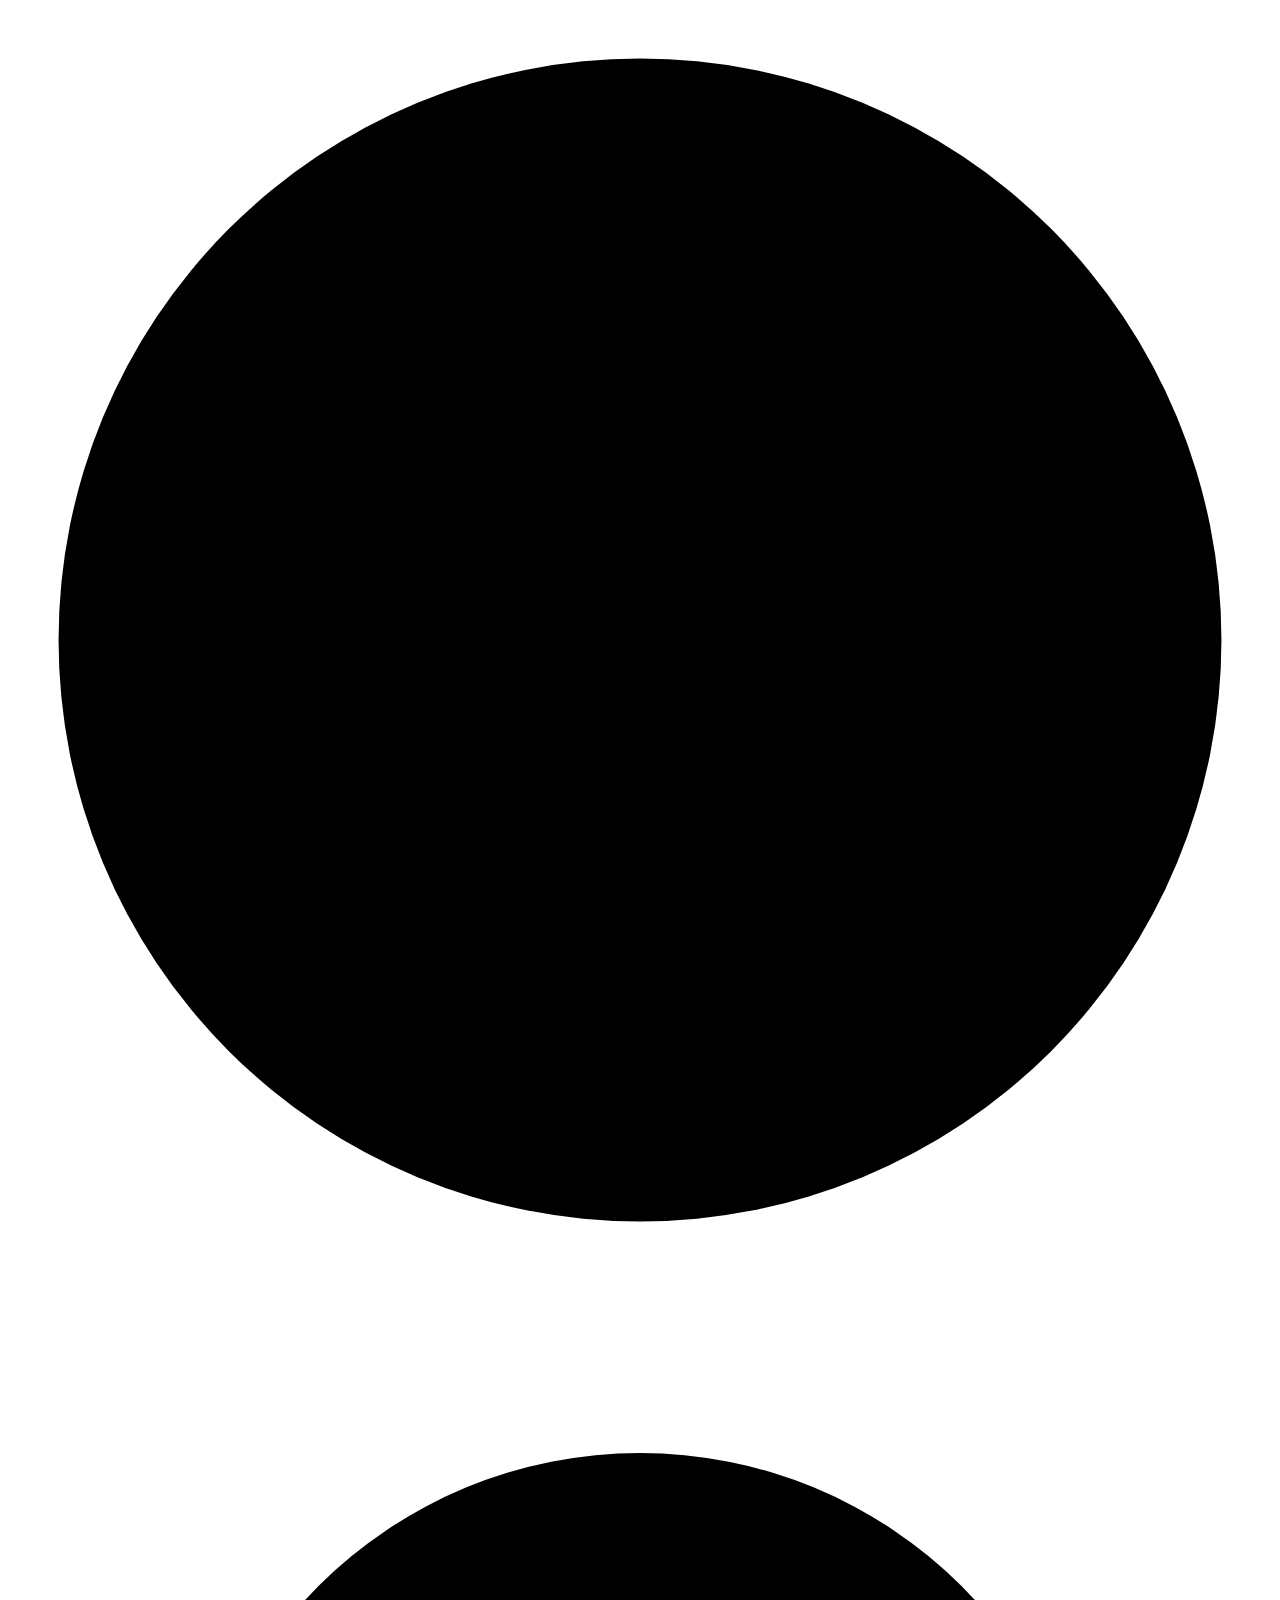
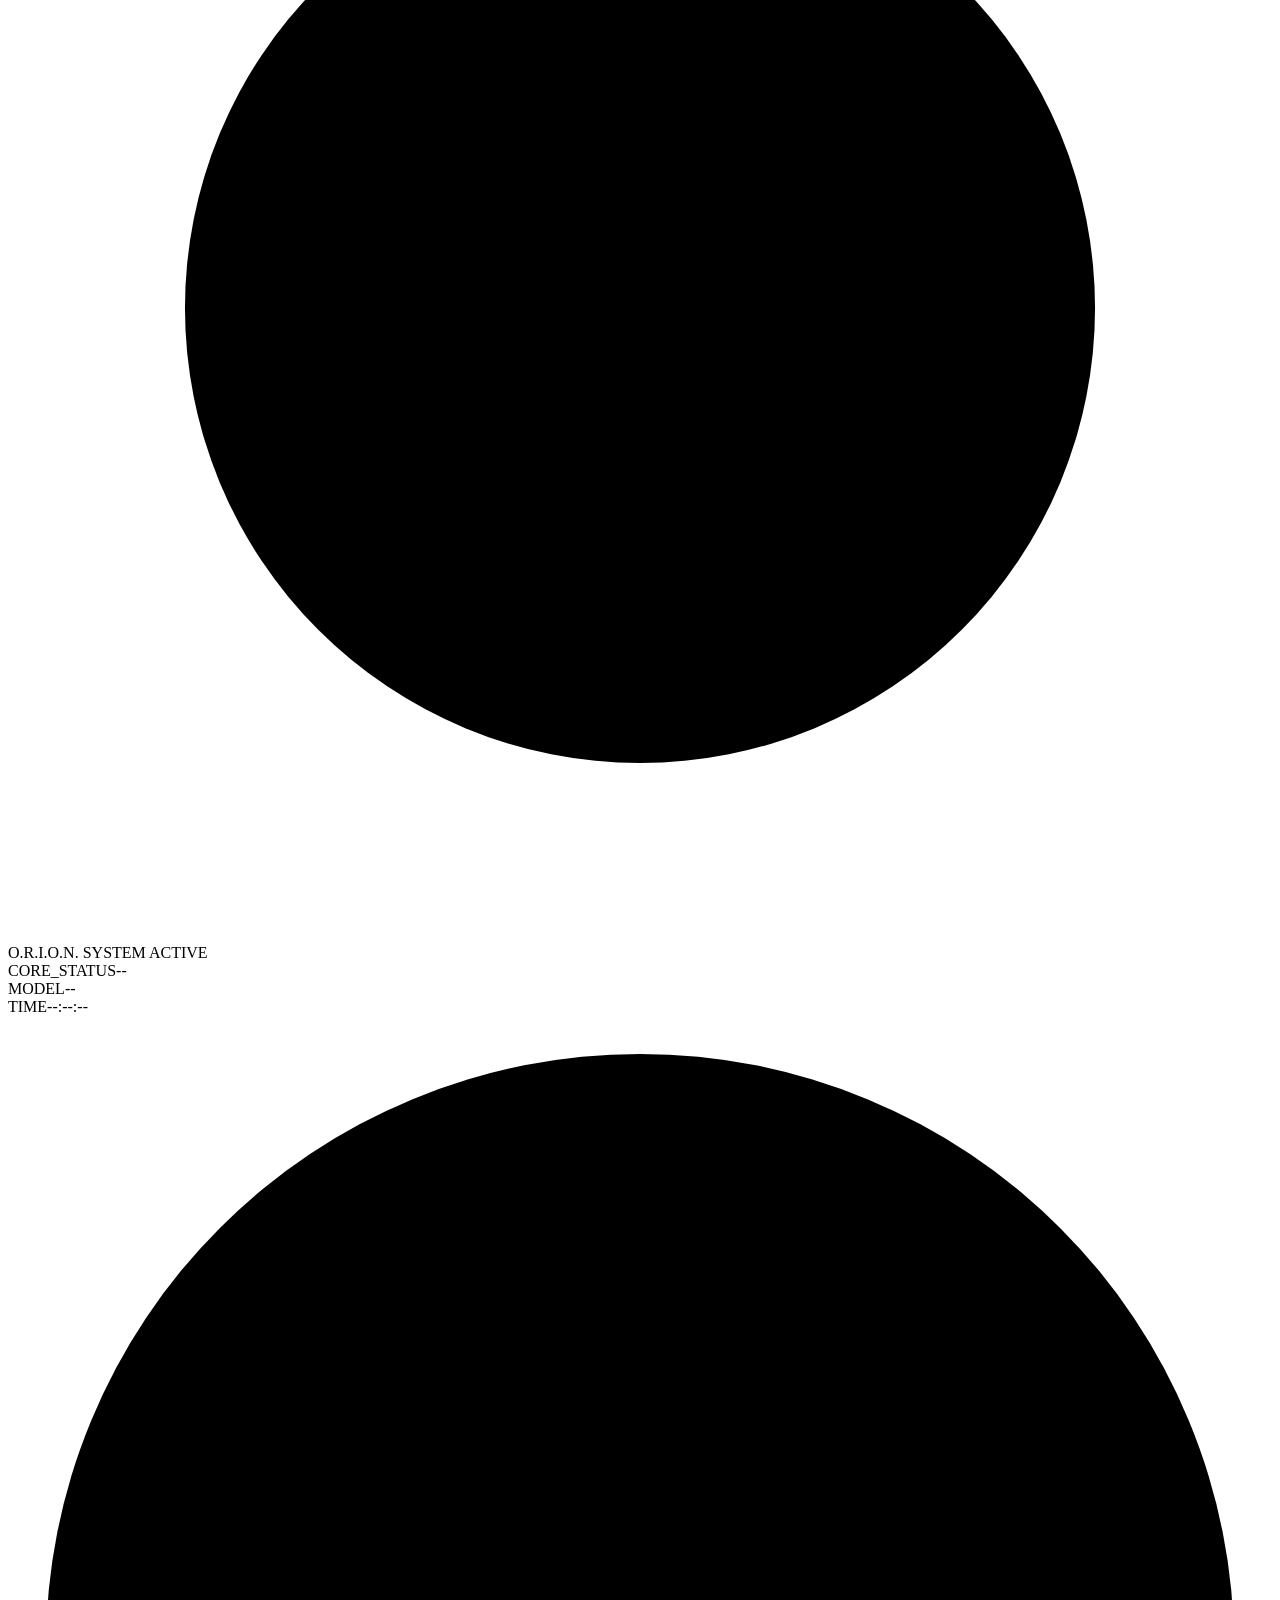
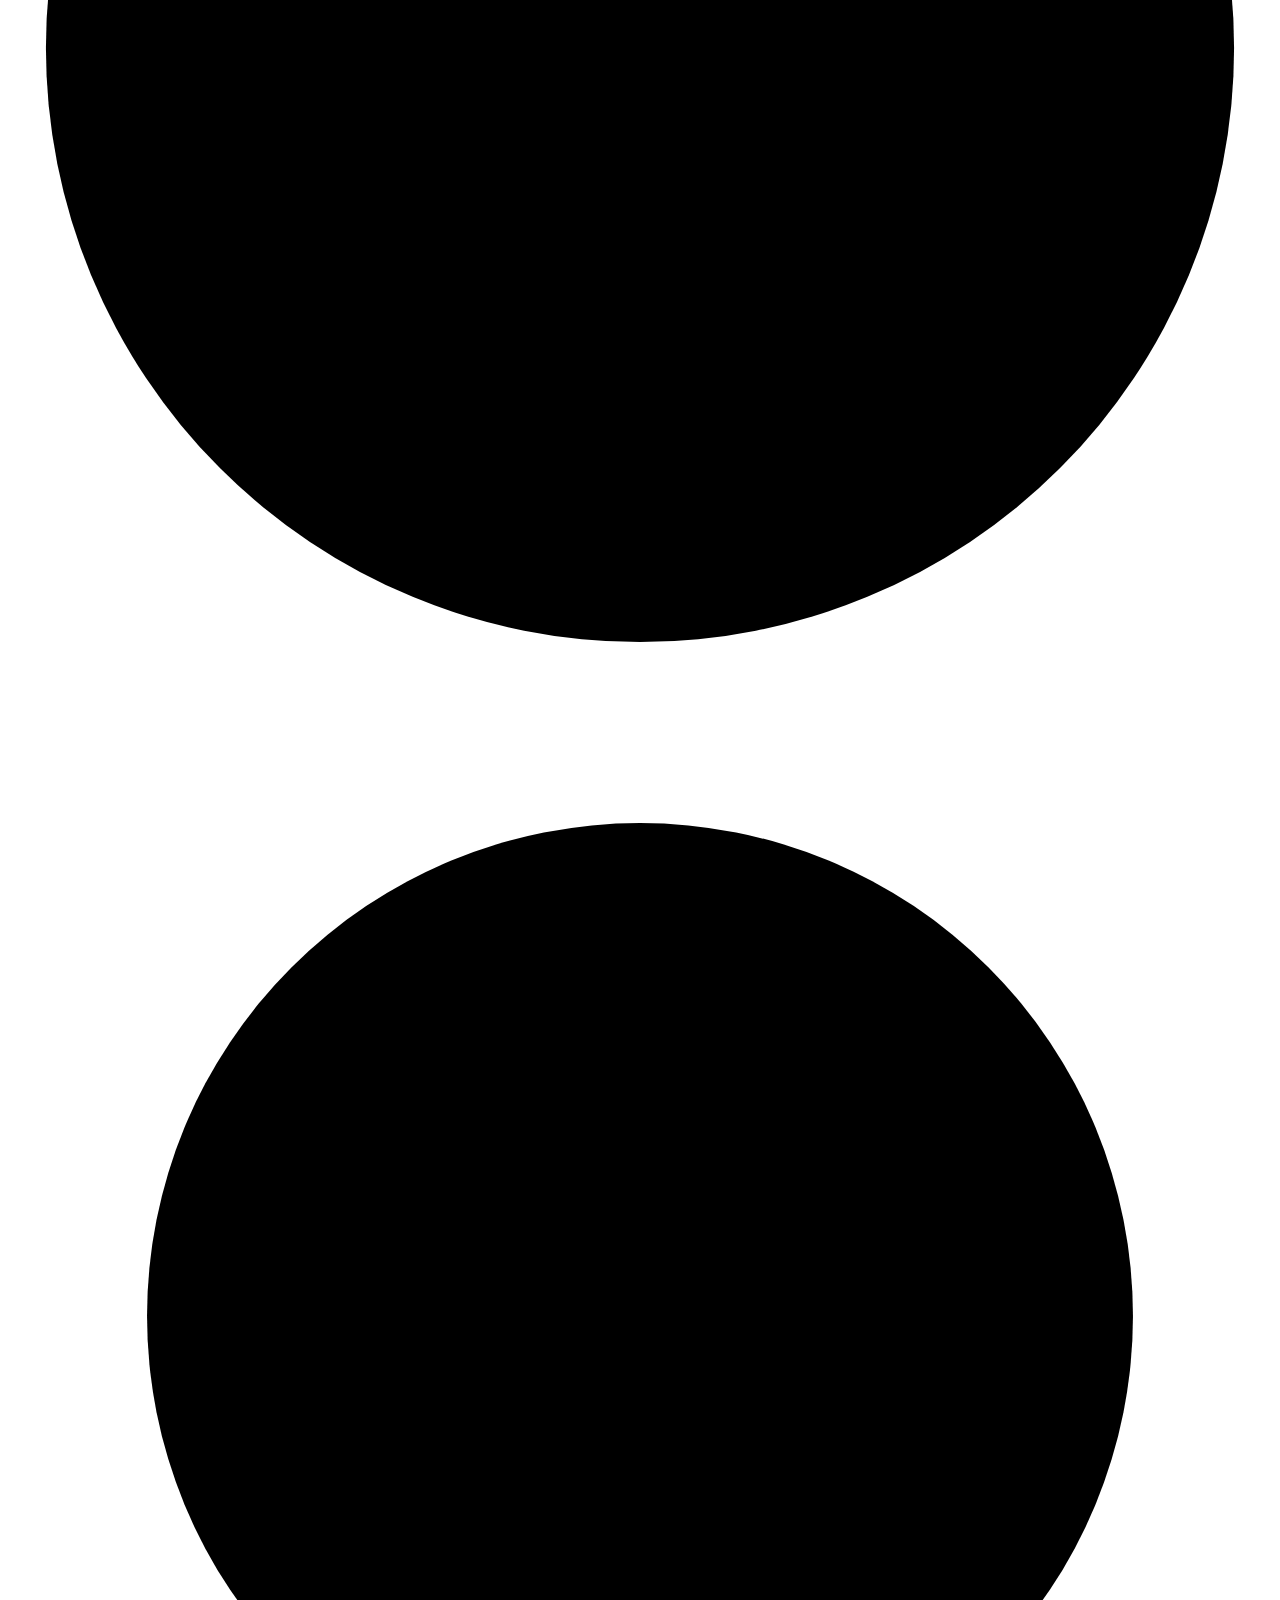
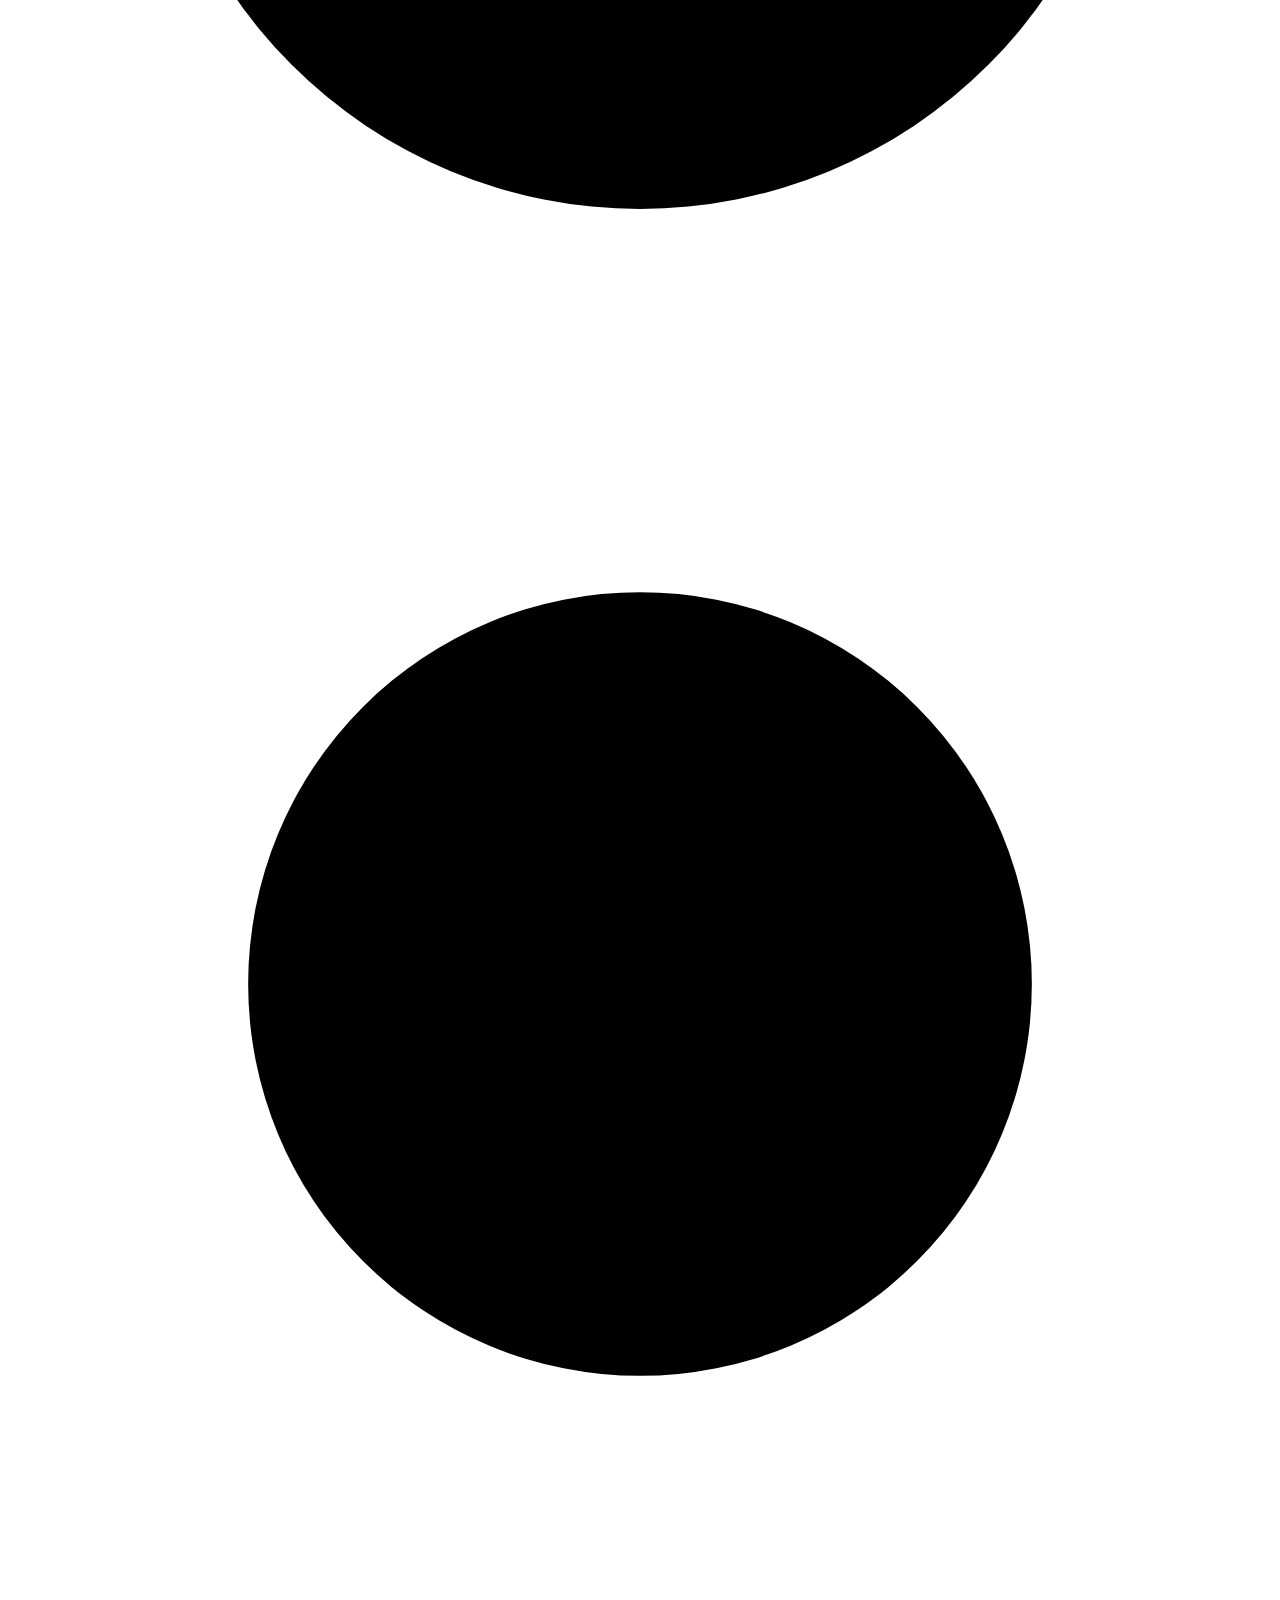
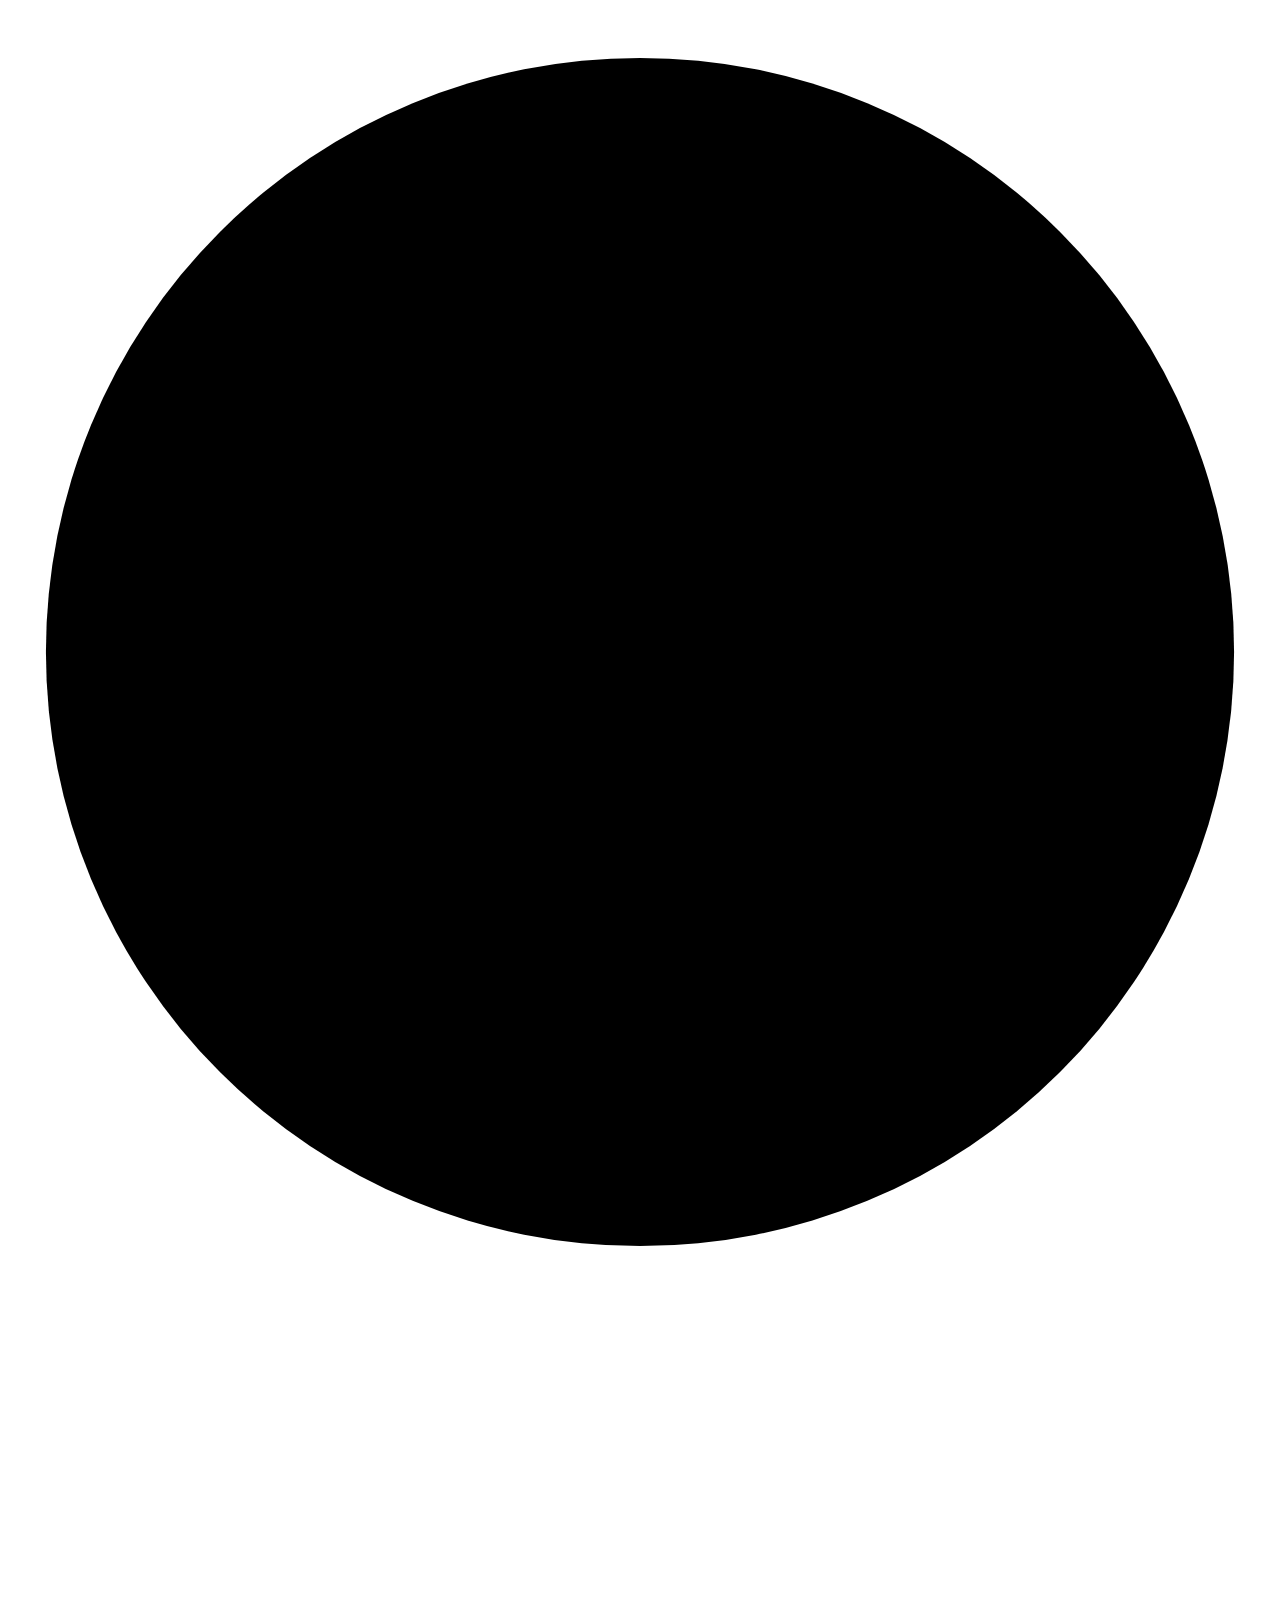
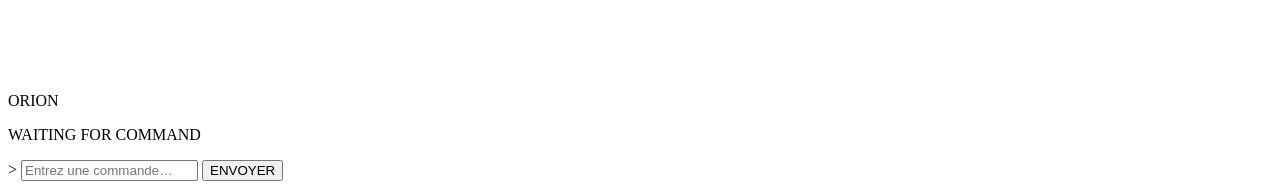
==== orion/interfaces/web/static/index.html @ 71cdb37e "Add a HUD-styled local web interface A new fifth interface (interfaces/web/) alongside the CLI, Tele" ====
<!doctype html>
<html lang="fr">
<head>
<meta charset="utf-8" />
<meta name="viewport" content="width=device-width, initial-scale=1" />
<title>O.R.I.O.N.</title>
<link rel="icon" href="data:image/svg+xml,%3Csvg xmlns='http://www.w3.org/2000/svg' viewBox='0 0 32 32'%3E%3Ccircle cx='16' cy='16' r='13' fill='none' stroke='%234be3ff' stroke-width='2.5' stroke-dasharray='4 3'/%3E%3Ccircle cx='16' cy='16' r='4' fill='%234be3ff'/%3E%3C/svg%3E" />
<link rel="stylesheet" href="/style.css" />
</head>
<body>
<div class="scanlines" aria-hidden="true"></div>
<div class="vignette" aria-hidden="true"></div>

<header class="hud-header">
  <div class="brand">
    <div class="core-mini" id="core-mini">
      <svg viewBox="0 0 100 100" class="ring ring--a"><circle cx="50" cy="50" r="46" /></svg>
      <svg viewBox="0 0 100 100" class="ring ring--b"><circle cx="50" cy="50" r="36" /></svg>
      <div class="core-dot"></div>
    </div>
    <div class="brand-text">
      <span class="brand-name" id="brand-name">O.R.I.O.N.</span>
      <span class="brand-sub" id="status-line">SYSTEM ACTIVE</span>
    </div>
  </div>
  <div class="readouts">
    <div class="readout"><span class="readout-label">CORE_STATUS</span><span class="readout-value" id="readout-core">--</span></div>
    <div class="readout"><span class="readout-label">MODEL</span><span class="readout-value" id="readout-model">--</span></div>
    <div class="readout"><span class="readout-label">TIME</span><span class="readout-value" id="readout-clock">--:--:--</span></div>
  </div>
</header>

<main class="stage">
  <section class="hero" id="hero">
    <div class="core-hero" id="core-hero">
      <svg viewBox="0 0 400 400" class="hero-ring hero-ring--1"><circle cx="200" cy="200" r="188" /></svg>
      <svg viewBox="0 0 400 400" class="hero-ring hero-ring--2"><circle cx="200" cy="200" r="156" /></svg>
      <svg viewBox="0 0 400 400" class="hero-ring hero-ring--3"><circle cx="200" cy="200" r="124" /></svg>
      <svg viewBox="0 0 400 400" class="hero-ticks"><circle cx="200" cy="200" r="188" /></svg>
      <canvas id="particles" width="400" height="400"></canvas>
      <div class="hero-glow"></div>
      <div class="hero-wordmark">ORION</div>
    </div>
    <p class="hero-hint" id="hero-hint">WAITING FOR COMMAND</p>
  </section>

  <section class="chat" id="chat" hidden>
    <div class="chat-log" id="chat-log"></div>
  </section>
</main>

<div class="notifications" id="notifications" aria-live="polite"></div>

<footer class="hud-input">
  <span class="prompt-caret">&gt;</span>
  <input id="input" type="text" autocomplete="off" placeholder="Entrez une commande…" />
  <button id="send" type="button">ENVOYER</button>
</footer>

<script src="/app.js"></script>
</body>
</html>
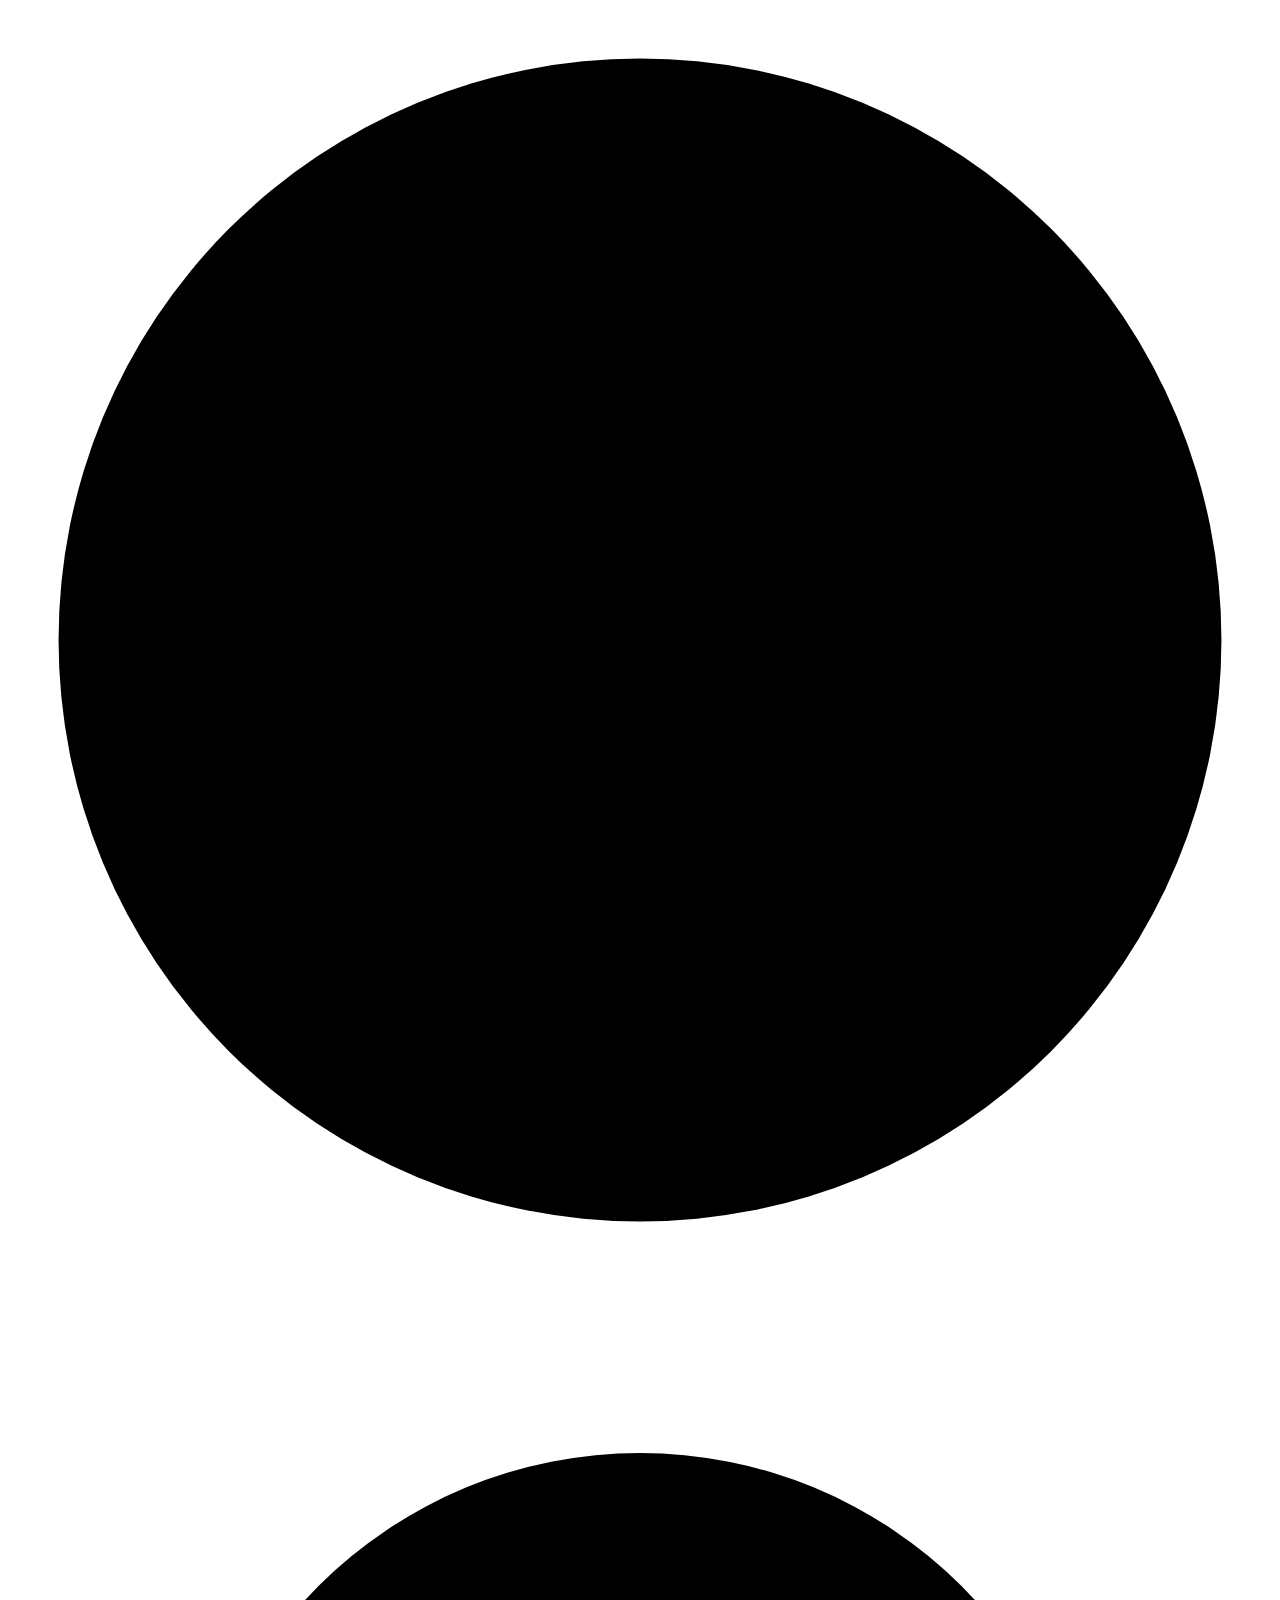
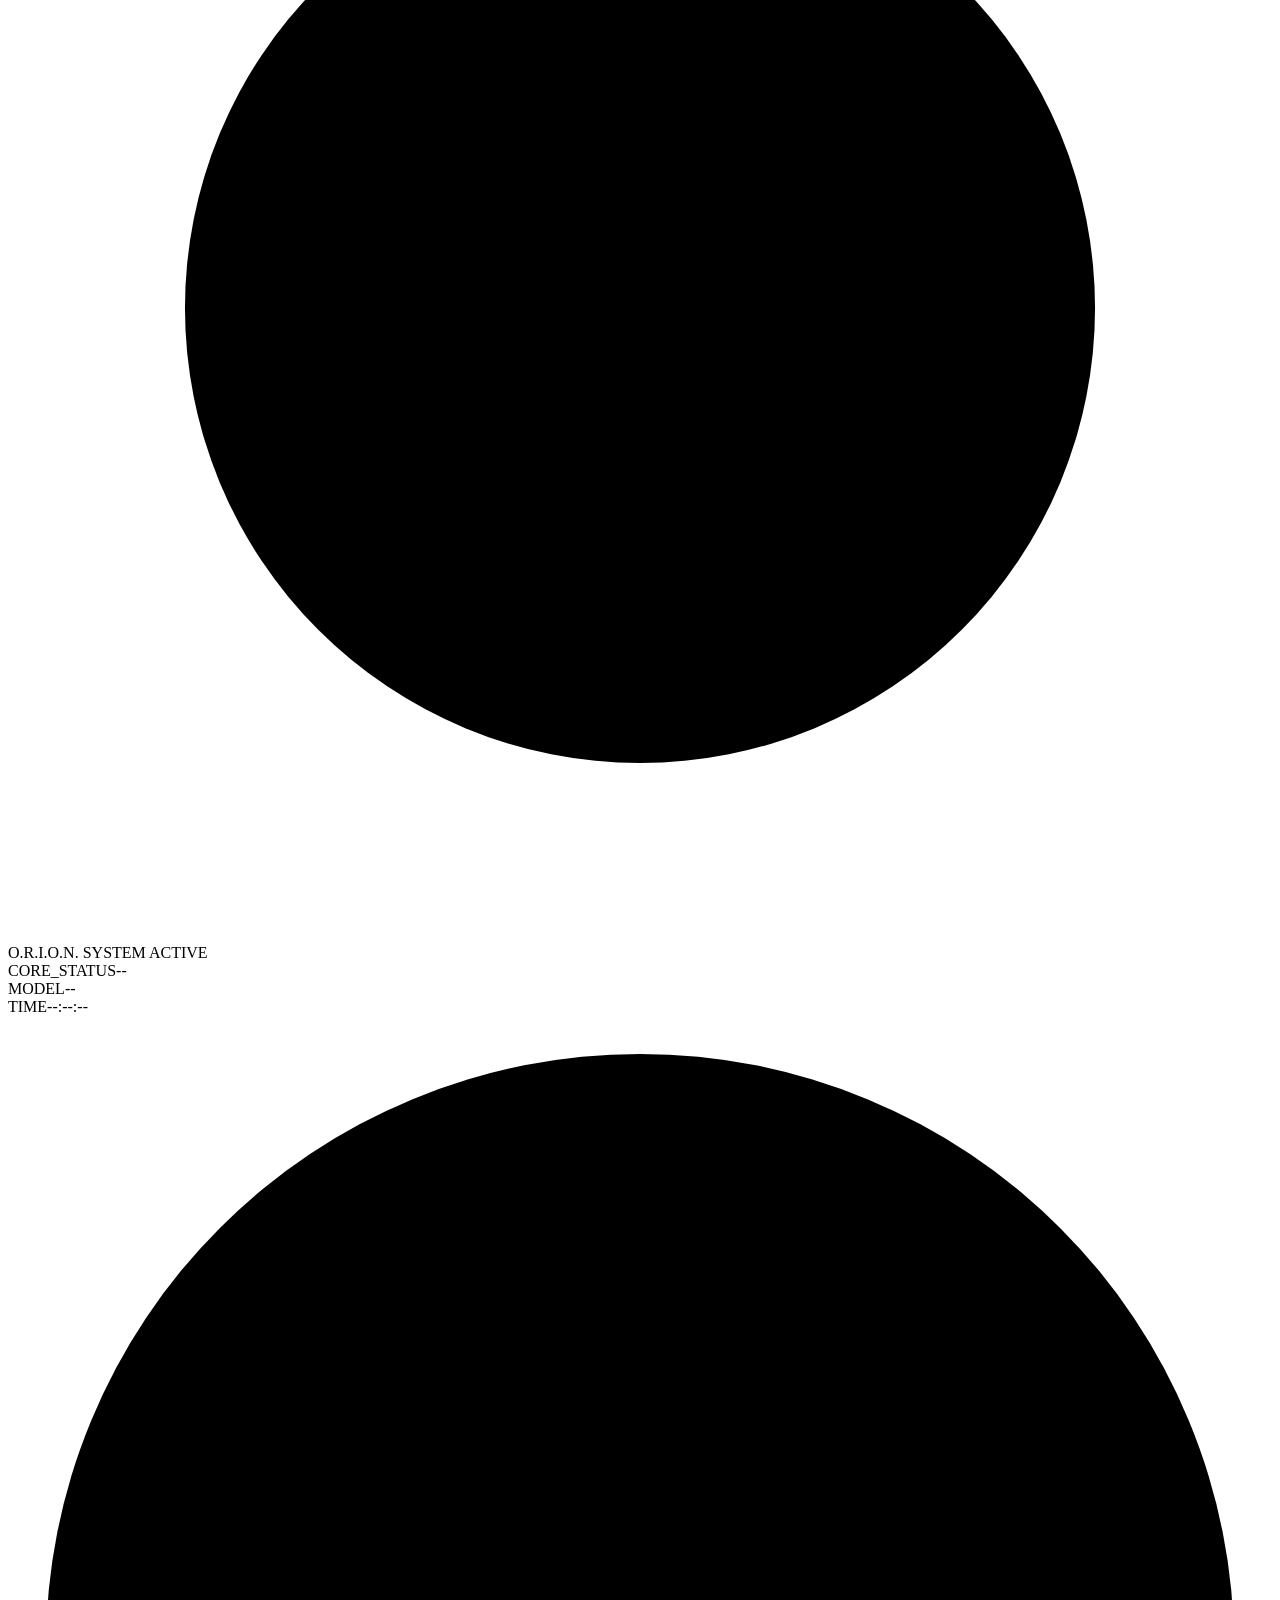
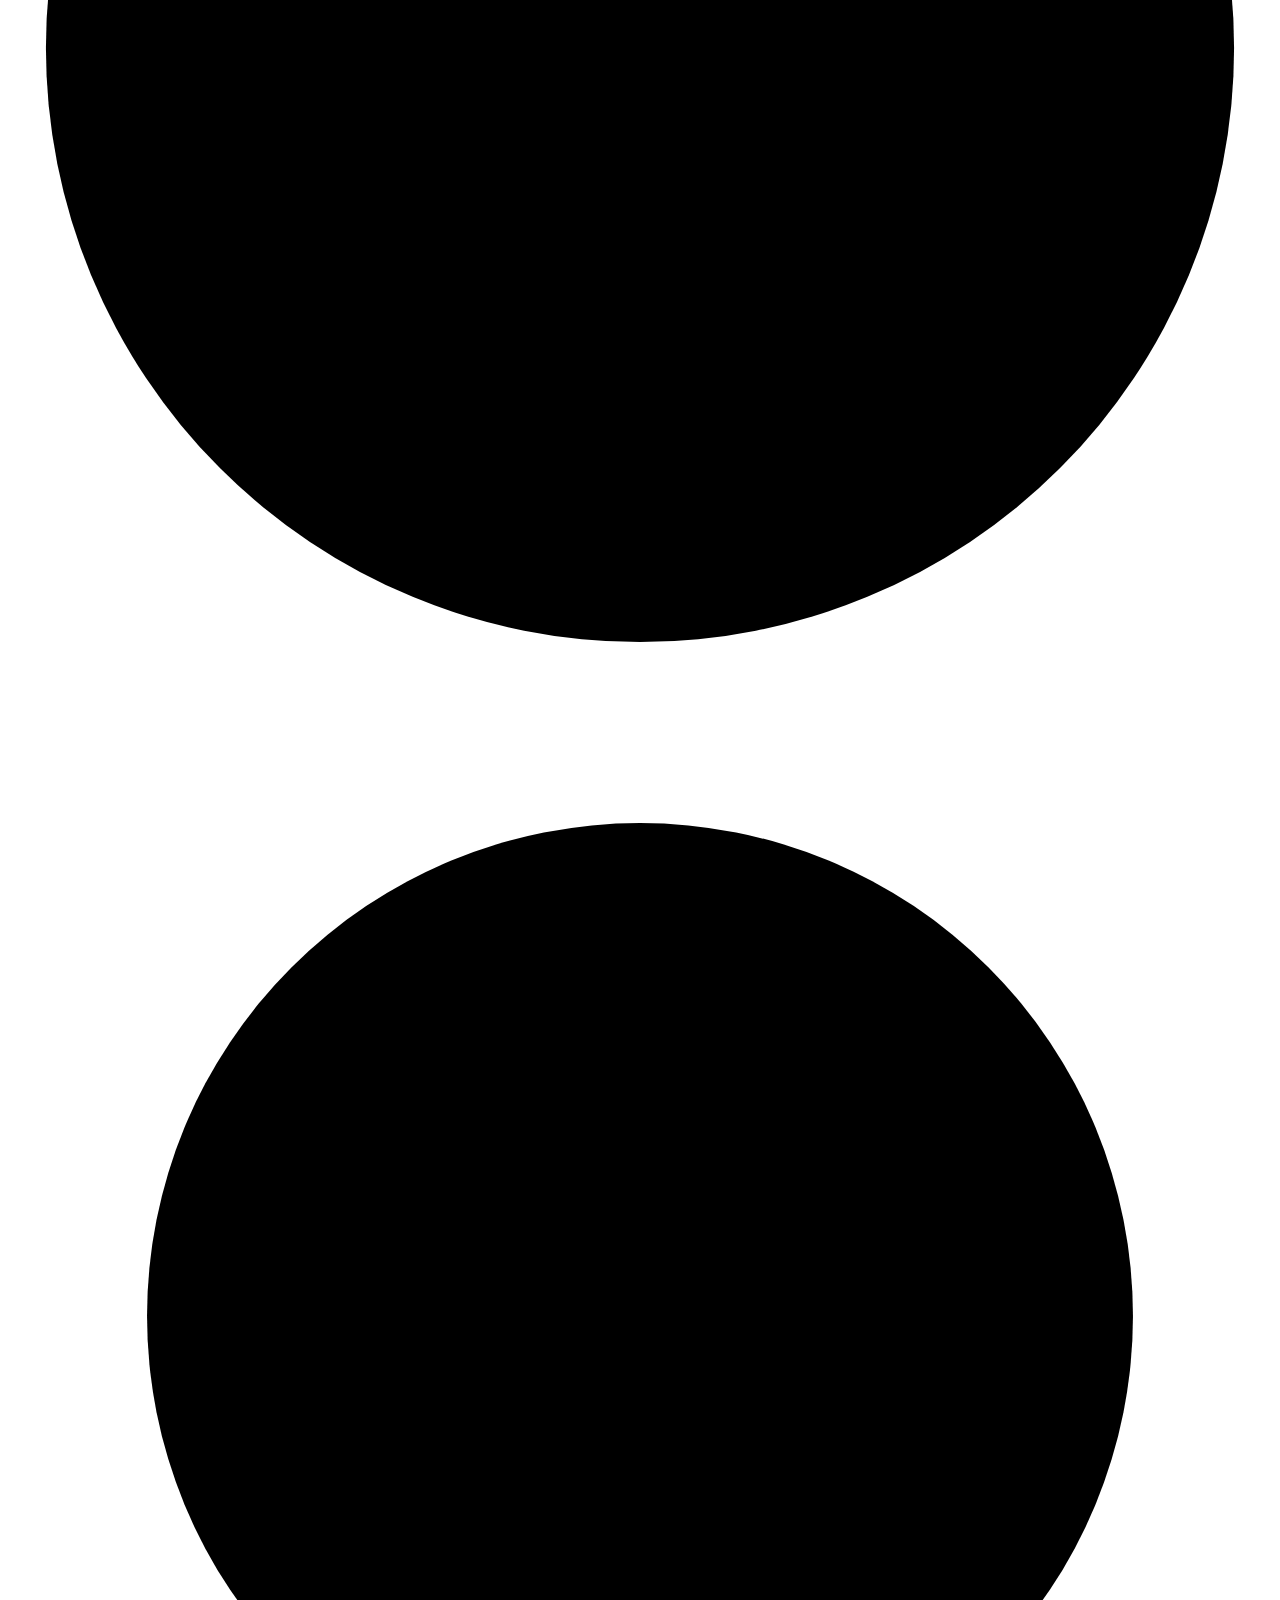
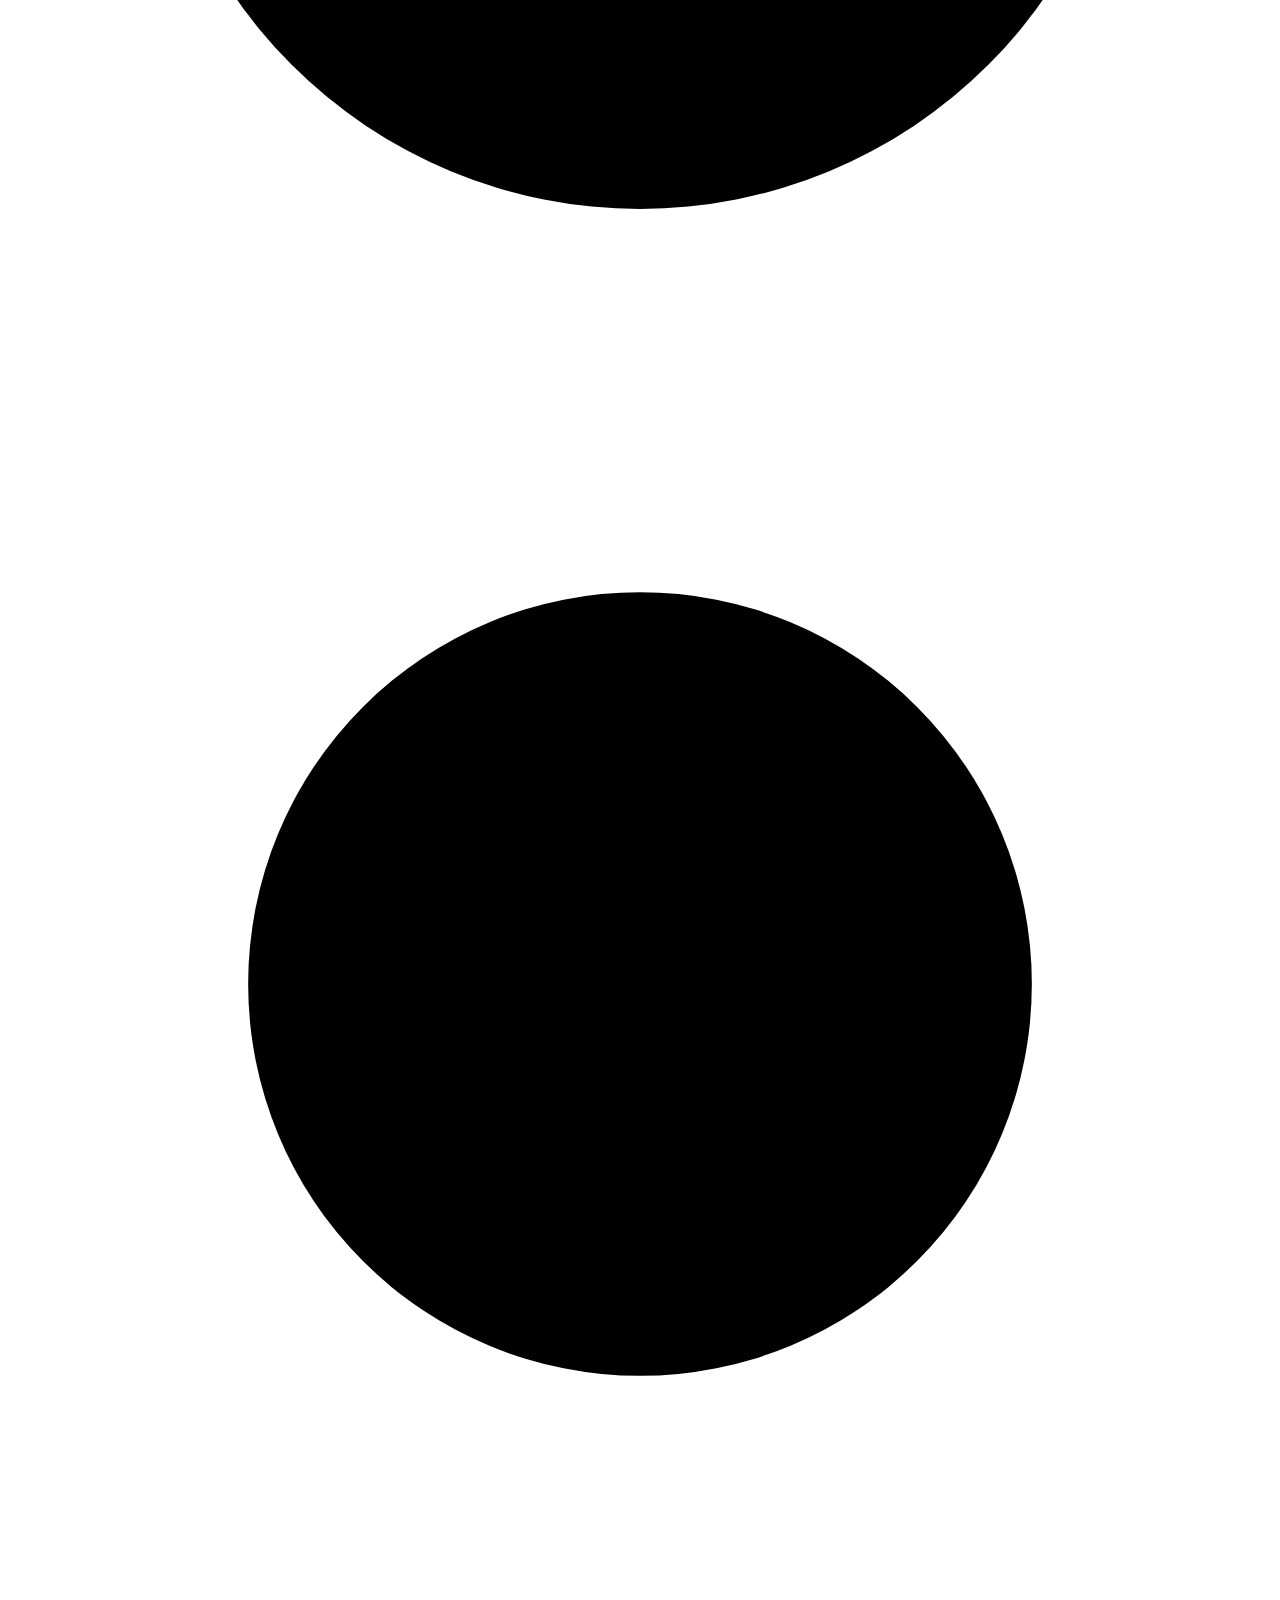
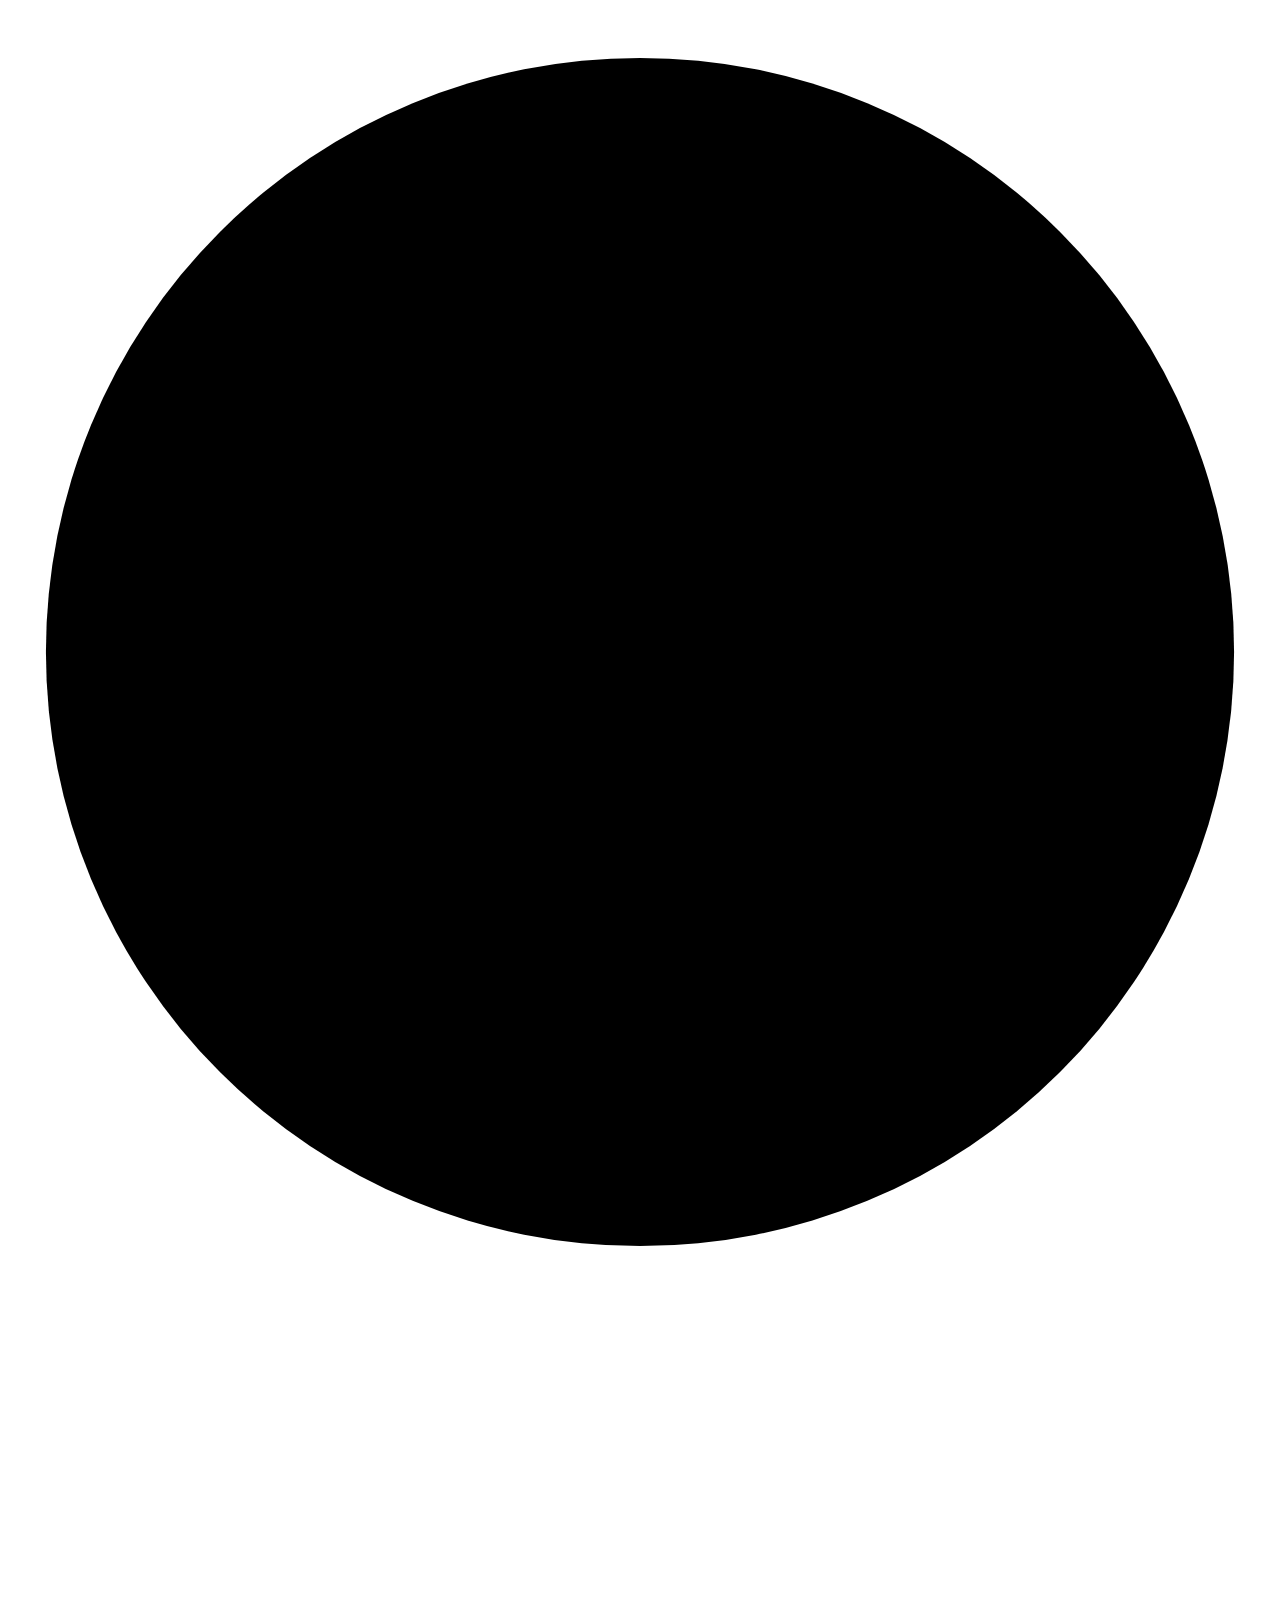
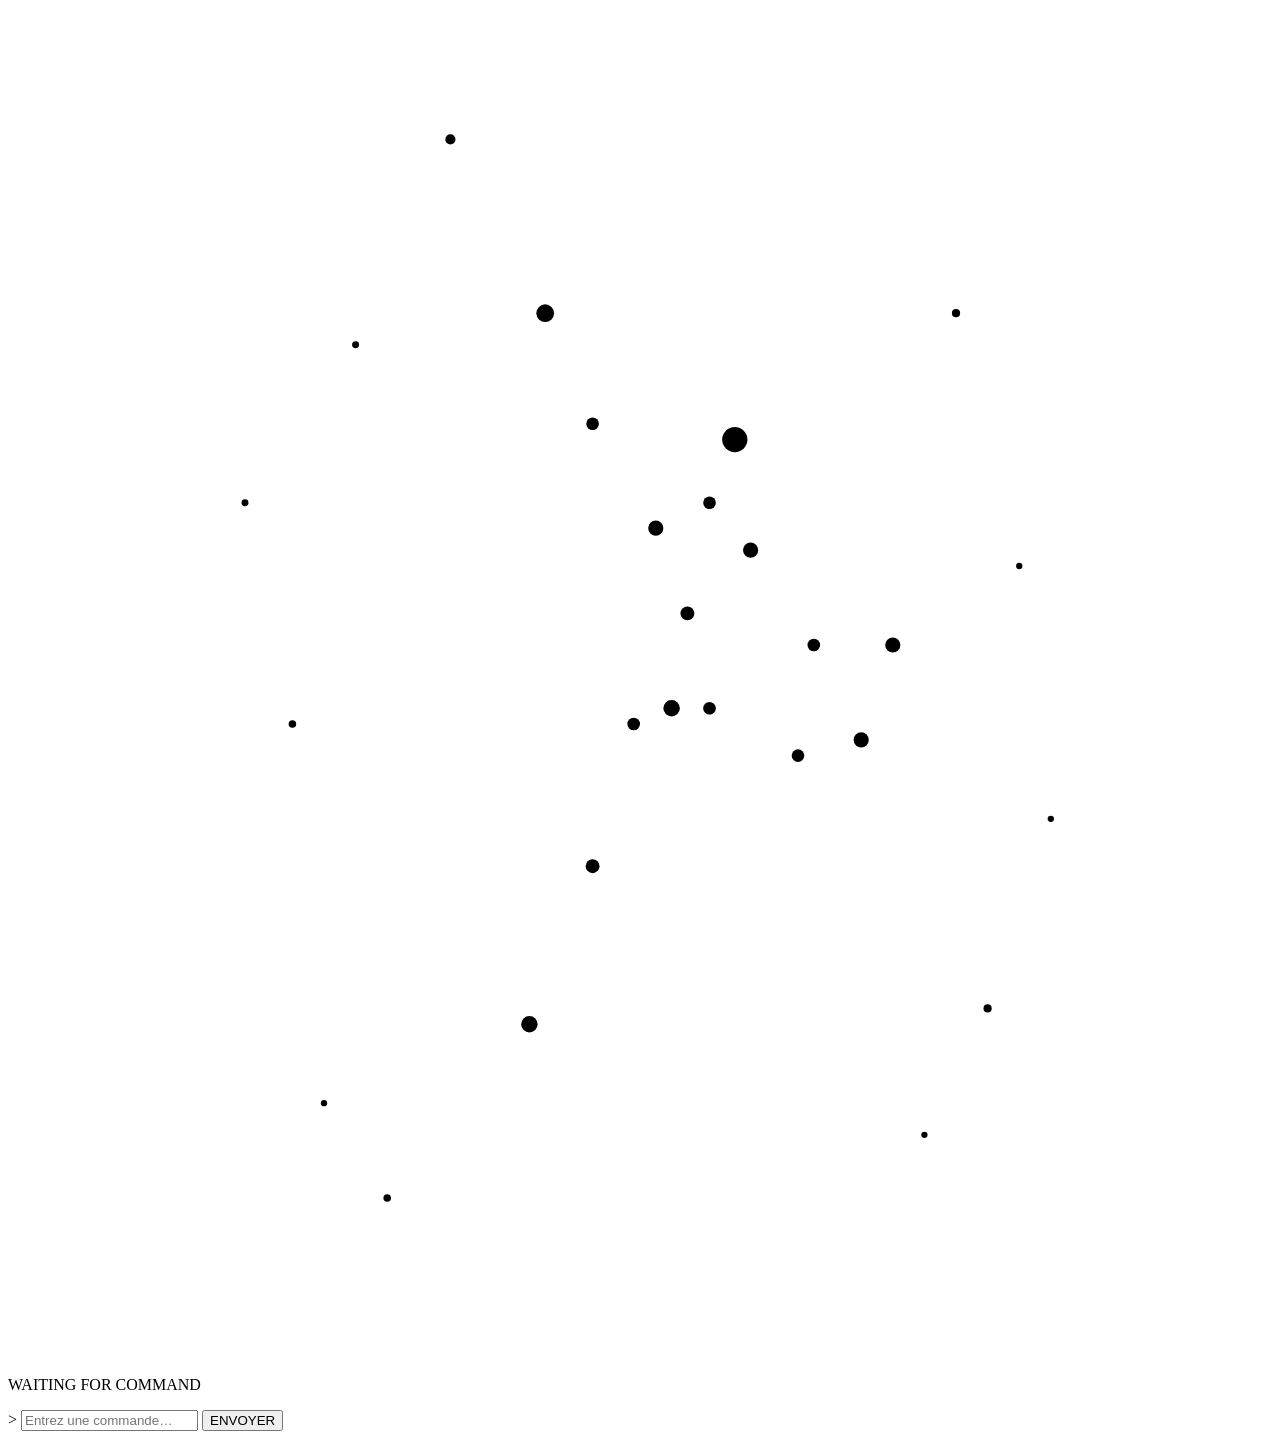
==== commit 93885887: "Redesign the web UI around a constellation figure, not a wordmark Per a second visual reference the " ====
--- a/orion/interfaces/web/static/index.html
+++ b/orion/interfaces/web/static/index.html
@@ -33,13 +33,73 @@
 <main class="stage">
   <section class="hero" id="hero">
     <div class="core-hero" id="core-hero">
+      <div class="nebula">
+        <span class="nebula-blob nebula-blob--teal"></span>
+        <span class="nebula-blob nebula-blob--violet"></span>
+        <span class="nebula-blob nebula-blob--blue"></span>
+      </div>
       <svg viewBox="0 0 400 400" class="hero-ring hero-ring--1"><circle cx="200" cy="200" r="188" /></svg>
       <svg viewBox="0 0 400 400" class="hero-ring hero-ring--2"><circle cx="200" cy="200" r="156" /></svg>
       <svg viewBox="0 0 400 400" class="hero-ring hero-ring--3"><circle cx="200" cy="200" r="124" /></svg>
       <svg viewBox="0 0 400 400" class="hero-ticks"><circle cx="200" cy="200" r="188" /></svg>
       <canvas id="particles" width="400" height="400"></canvas>
       <div class="hero-glow"></div>
-      <div class="hero-wordmark">ORION</div>
+      <!-- The Orion figure, drawn as a constellation: star-points connected
+           by thin lines, mid-lunge with a raised spear, rather than a
+           wordmark — the human silhouette is the mark, not the letters. -->
+      <svg viewBox="0 0 400 400" class="hero-figure" aria-label="ORION">
+        <g class="scatter-stars">
+          <circle cx="110" cy="80" r="1.1" />
+          <circle cx="300" cy="70" r="1.3" />
+          <circle cx="320" cy="150" r="1" />
+          <circle cx="90" cy="200" r="1.2" />
+          <circle cx="100" cy="320" r="1" />
+          <circle cx="310" cy="290" r="1.3" />
+          <circle cx="330" cy="230" r="1" />
+          <circle cx="75" cy="130" r="1.1" />
+          <circle cx="290" cy="330" r="1" />
+          <circle cx="120" cy="350" r="1.2" />
+        </g>
+        <g class="figure-lines">
+          <line x1="230" y1="110" x2="222" y2="130" />
+          <line x1="222" y1="130" x2="205" y2="138" />
+          <line x1="222" y1="130" x2="235" y2="145" />
+          <line x1="205" y1="138" x2="185" y2="105" />
+          <line x1="185" y1="105" x2="170" y2="70" />
+          <line x1="235" y1="145" x2="255" y2="175" />
+          <line x1="255" y1="175" x2="270" y2="205" />
+          <line x1="205" y1="138" x2="215" y2="165" />
+          <line x1="235" y1="145" x2="215" y2="165" />
+          <line x1="215" y1="165" x2="210" y2="195" />
+          <line x1="210" y1="195" x2="198" y2="200" />
+          <line x1="210" y1="195" x2="222" y2="195" />
+          <line x1="198" y1="200" x2="185" y2="245" />
+          <line x1="185" y1="245" x2="165" y2="295" />
+          <line x1="222" y1="195" x2="250" y2="210" />
+          <line x1="250" y1="210" x2="280" y2="175" />
+          <line class="spear" x1="170" y1="70" x2="140" y2="15" />
+          <line class="spear" x1="170" y1="70" x2="185" y2="95" />
+        </g>
+        <g class="figure-joints">
+          <circle class="star-major" cx="230" cy="110" r="4" />
+          <circle cx="222" cy="130" r="2" />
+          <circle cx="205" cy="138" r="2.4" />
+          <circle cx="235" cy="145" r="2.4" />
+          <circle cx="185" cy="105" r="2" />
+          <circle class="star-major" cx="170" cy="70" r="2.8" />
+          <circle cx="255" cy="175" r="2" />
+          <circle cx="270" cy="205" r="2.4" />
+          <circle cx="215" cy="165" r="2.2" />
+          <circle cx="210" cy="195" r="2.6" />
+          <circle cx="198" cy="200" r="2" />
+          <circle cx="222" cy="195" r="2" />
+          <circle cx="185" cy="245" r="2.2" />
+          <circle class="star-major" cx="165" cy="295" r="2.6" />
+          <circle cx="250" cy="210" r="2" />
+          <circle class="star-major" cx="280" cy="175" r="2.4" />
+          <circle cx="140" cy="15" r="1.6" />
+        </g>
+      </svg>
     </div>
     <p class="hero-hint" id="hero-hint">WAITING FOR COMMAND</p>
   </section>
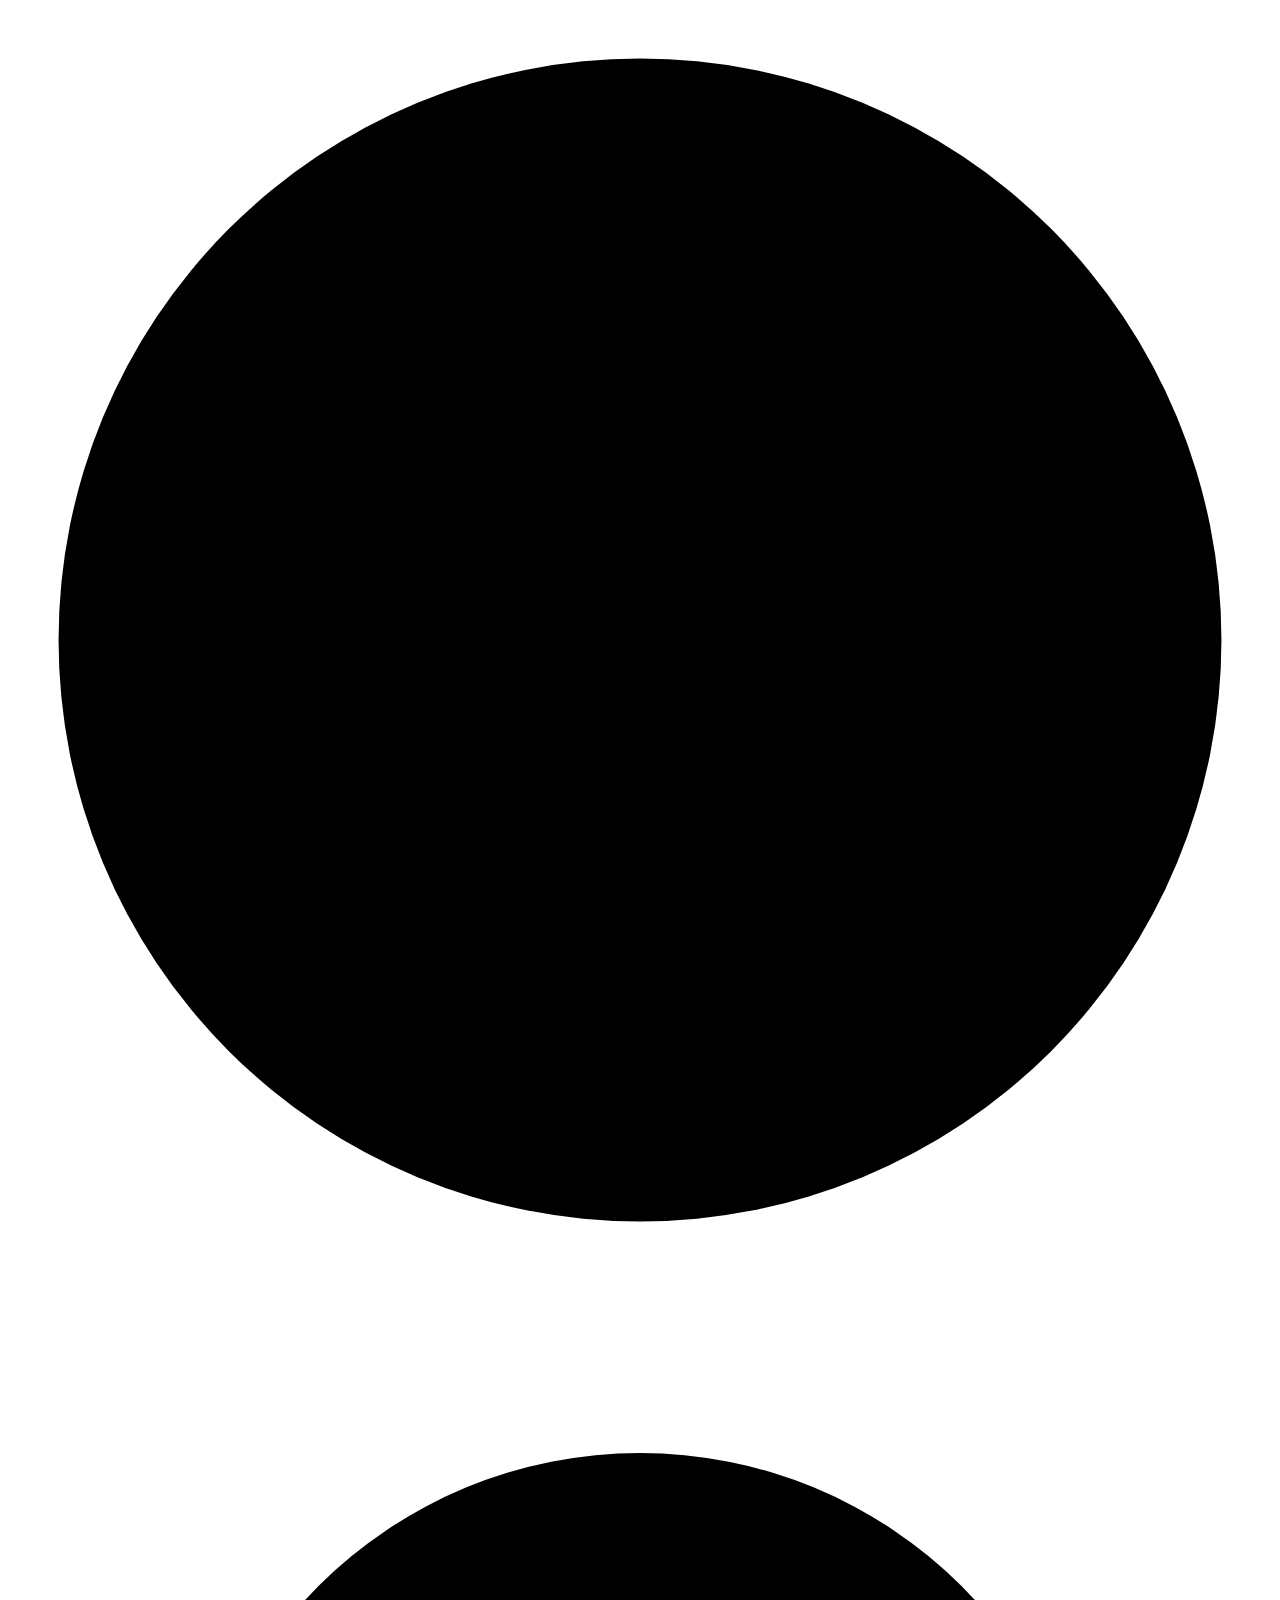
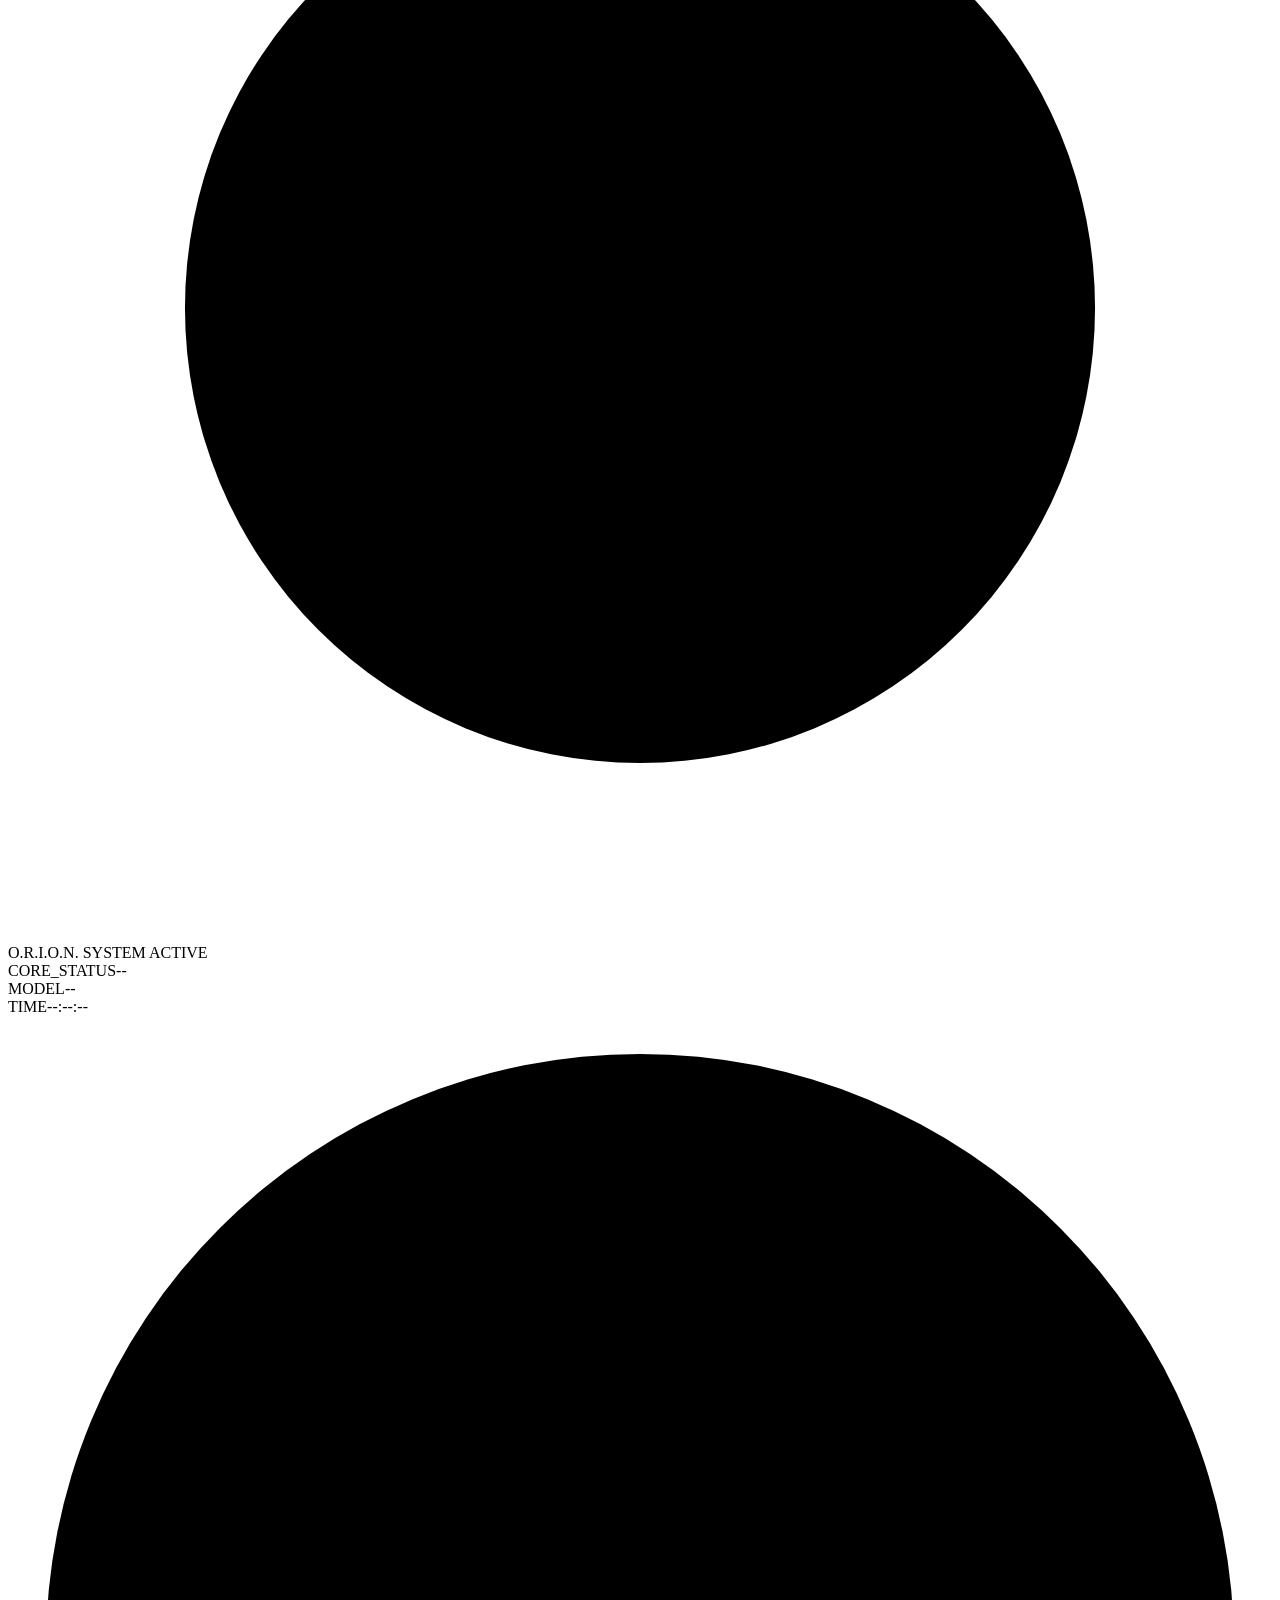
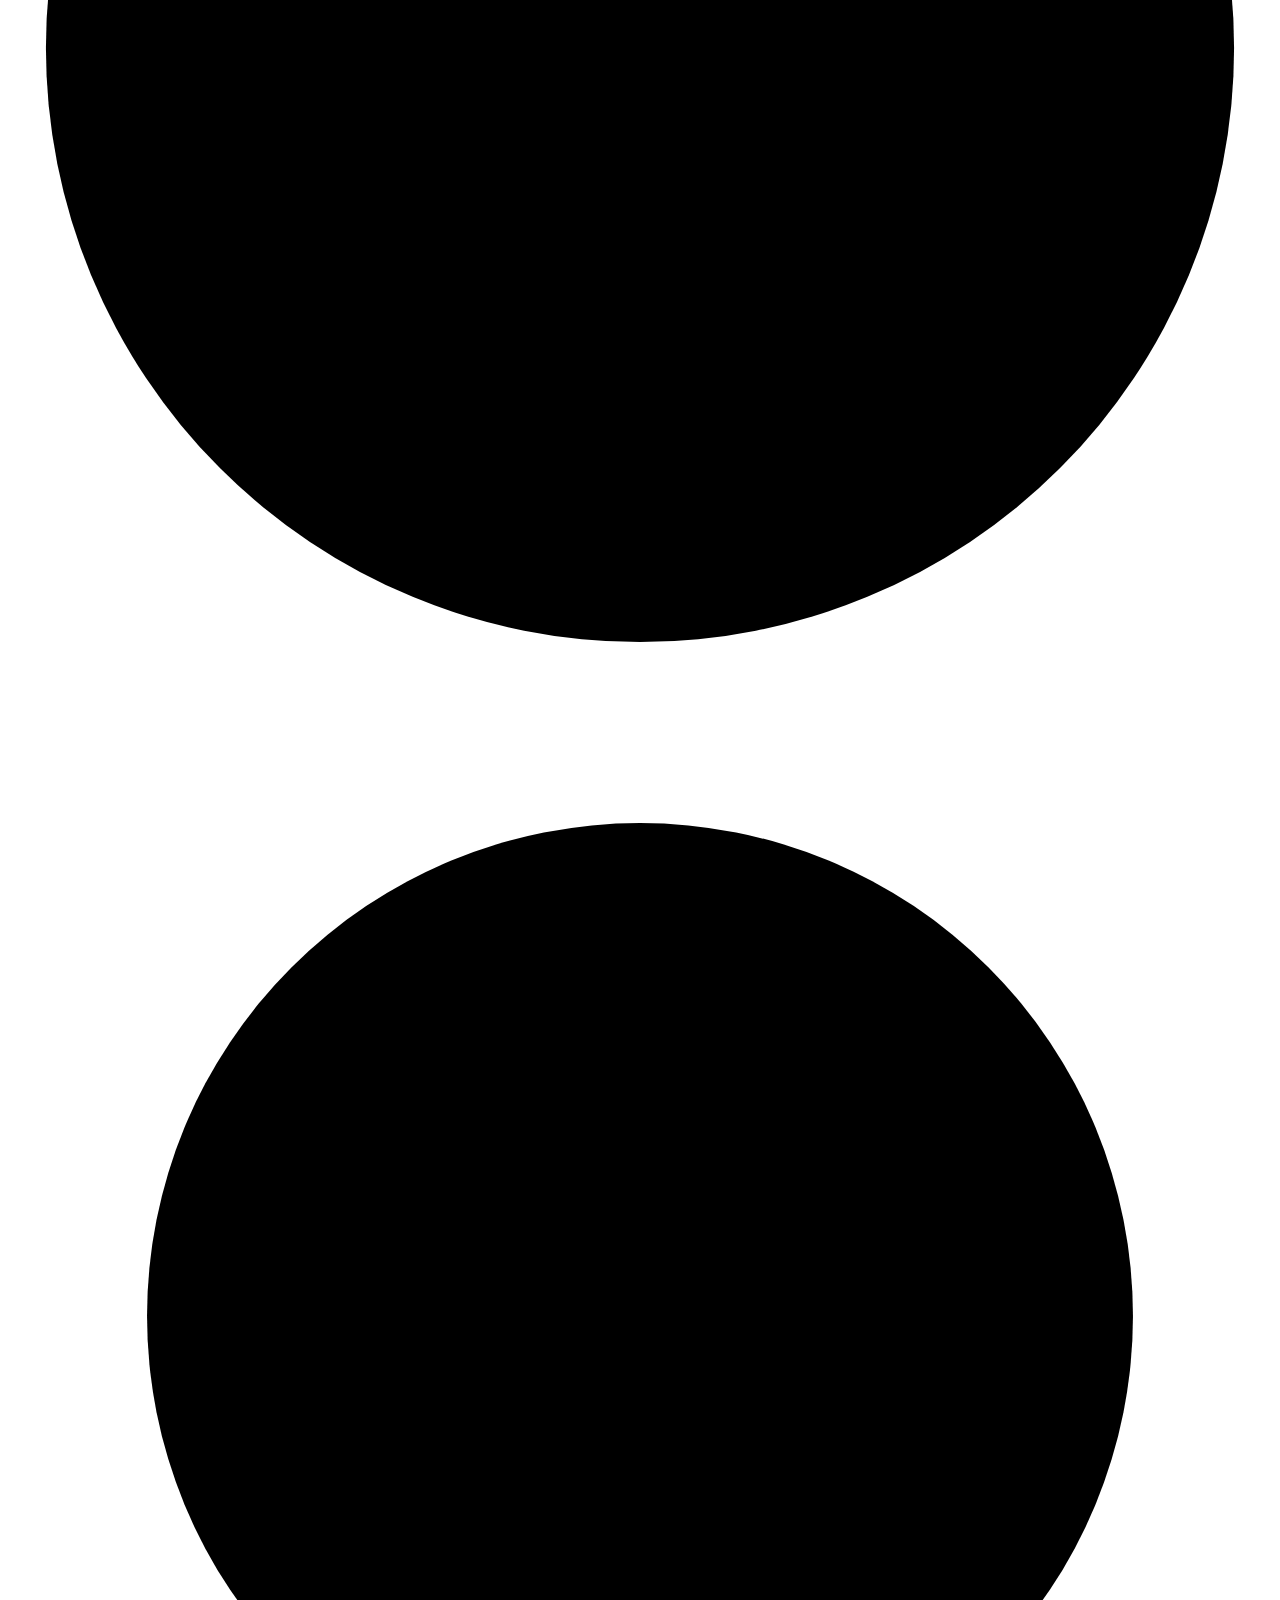
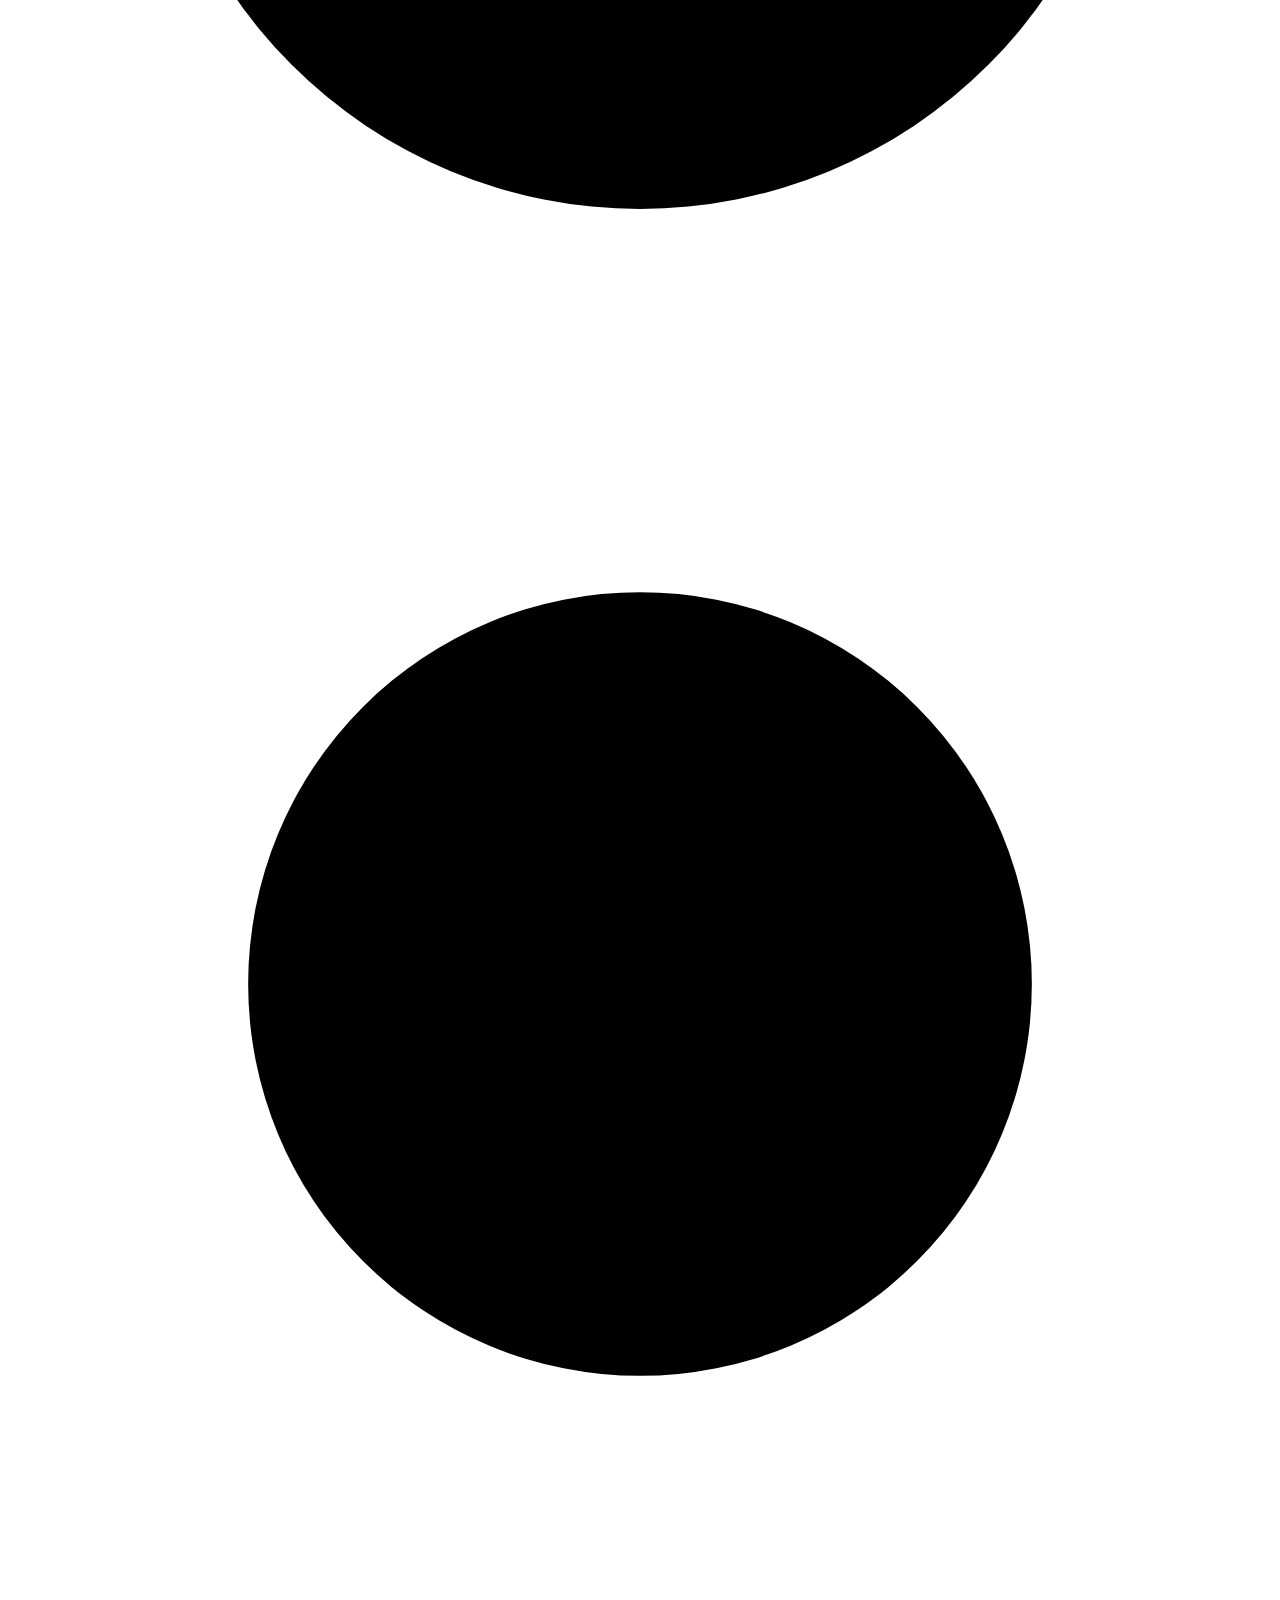
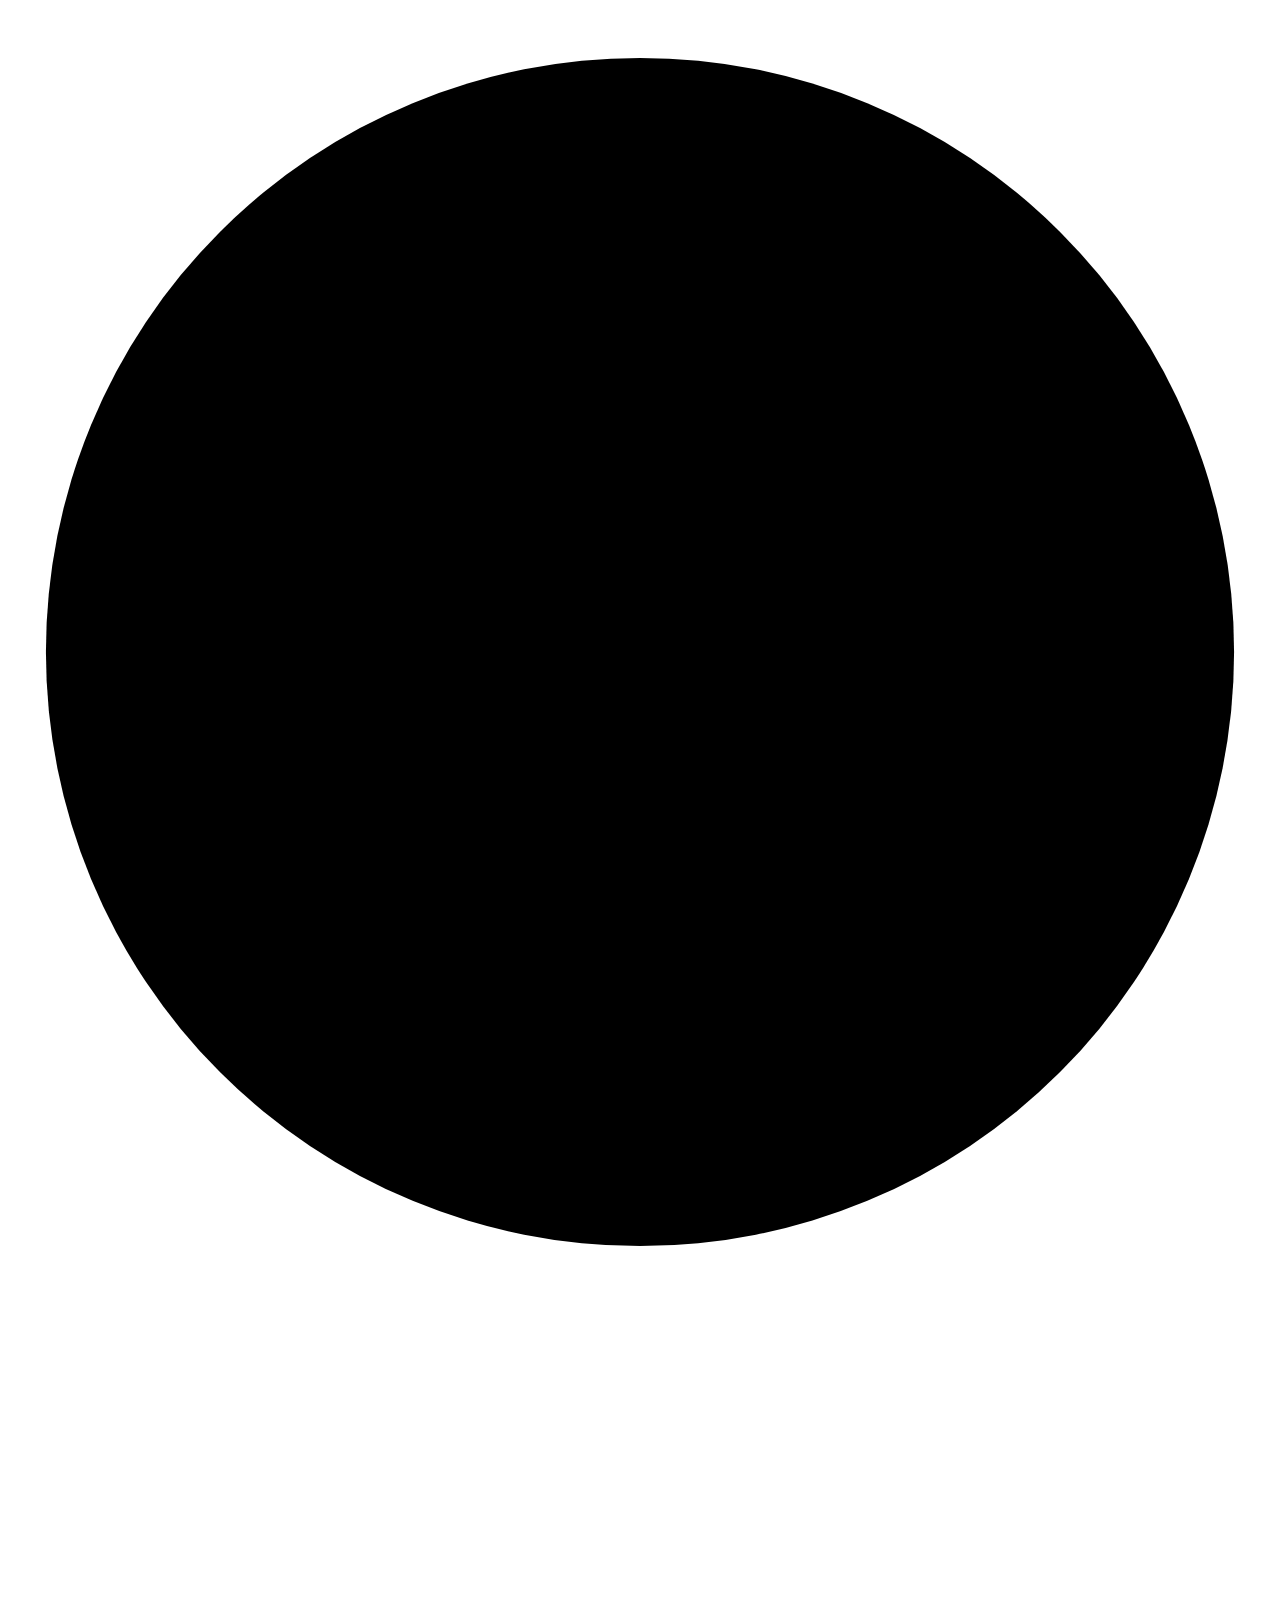
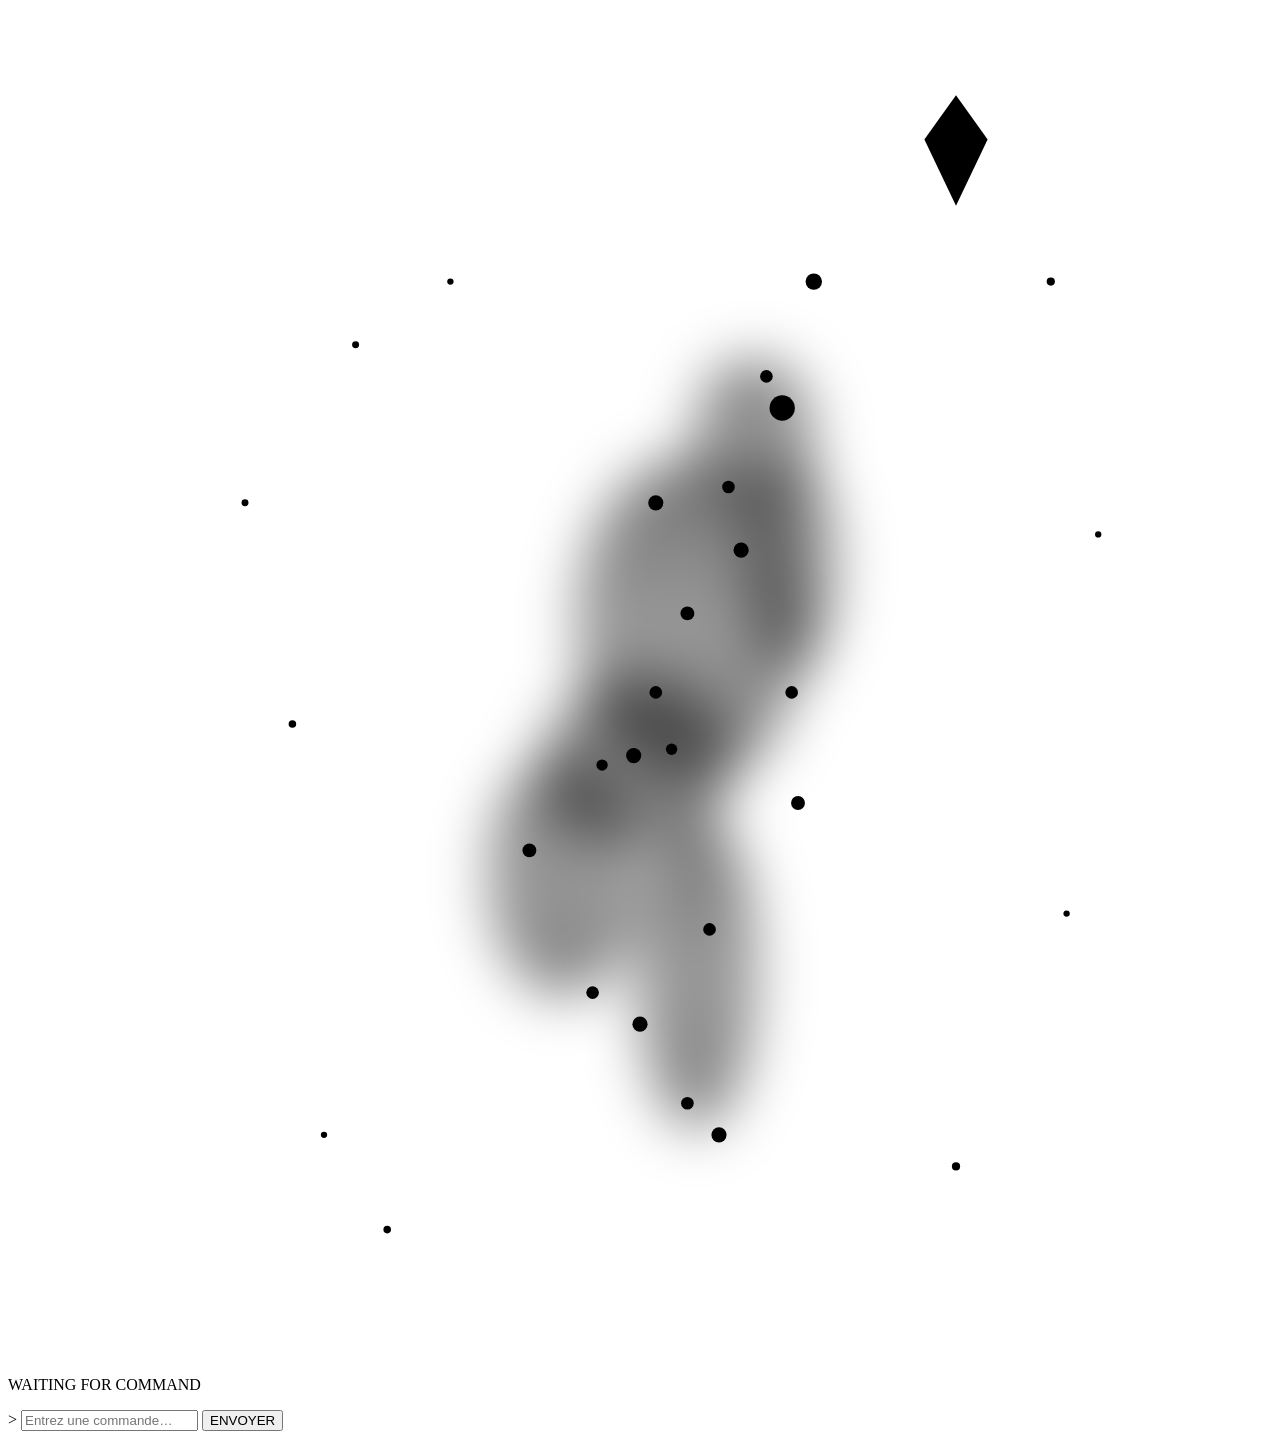
==== commit fa4459cf: "Higher-fidelity constellation figure: filled smoke silhouette, spearhead The user asked for "le logo" ====
--- a/orion/interfaces/web/static/index.html
+++ b/orion/interfaces/web/static/index.html
@@ -44,60 +44,95 @@
       <svg viewBox="0 0 400 400" class="hero-ticks"><circle cx="200" cy="200" r="188" /></svg>
       <canvas id="particles" width="400" height="400"></canvas>
       <div class="hero-glow"></div>
-      <!-- The Orion figure, drawn as a constellation: star-points connected
-           by thin lines, mid-lunge with a raised spear, rather than a
-           wordmark — the human silhouette is the mark, not the letters. -->
+      <!-- The Orion figure: a running/lunging hunter, spear raised, drawn
+           as a smoky constellation — a soft teal-to-violet glow filling the
+           silhouette (figure-glow), star-points at each joint connected by
+           thin lines (figure-lines/figure-joints) on top. Not a literal
+           copy of the user's reference art (that image only ever existed
+           as chat content, never as a file this environment could read/
+           embed) — a code-built interpretation of the same idea: a
+           constellation hunter, no lettering at the center. -->
       <svg viewBox="0 0 400 400" class="hero-figure" aria-label="ORION">
+        <defs>
+          <linearGradient id="bodyGrad" x1="0" y1="0" x2="0" y2="1">
+            <stop offset="0%" stop-color="var(--teal)" stop-opacity="0.55" />
+            <stop offset="50%" stop-color="var(--cyan)" stop-opacity="0.4" />
+            <stop offset="100%" stop-color="var(--violet)" stop-opacity="0.5" />
+          </linearGradient>
+          <filter id="figureBlur" x="-60%" y="-60%" width="220%" height="220%">
+            <feGaussianBlur stdDeviation="9" />
+          </filter>
+        </defs>
+
         <g class="scatter-stars">
           <circle cx="110" cy="80" r="1.1" />
-          <circle cx="300" cy="70" r="1.3" />
-          <circle cx="320" cy="150" r="1" />
+          <circle cx="330" cy="60" r="1.3" />
+          <circle cx="345" cy="140" r="1" />
           <circle cx="90" cy="200" r="1.2" />
-          <circle cx="100" cy="320" r="1" />
-          <circle cx="310" cy="290" r="1.3" />
-          <circle cx="330" cy="230" r="1" />
+          <circle cx="100" cy="330" r="1" />
+          <circle cx="300" cy="340" r="1.3" />
+          <circle cx="335" cy="260" r="1" />
           <circle cx="75" cy="130" r="1.1" />
-          <circle cx="290" cy="330" r="1" />
-          <circle cx="120" cy="350" r="1.2" />
+          <circle cx="140" cy="60" r="1" />
+          <circle cx="120" cy="360" r="1.2" />
         </g>
+
+        <!-- soft nebula-smoke silhouette, roughly tracing the pose -->
+        <g class="figure-glow" filter="url(#figureBlur)">
+          <ellipse cx="236" cy="108" rx="19" ry="23" fill="url(#bodyGrad)" />
+          <ellipse cx="216" cy="168" rx="36" ry="52" fill="url(#bodyGrad)" />
+          <ellipse cx="199" cy="212" rx="30" ry="26" fill="url(#bodyGrad)" />
+          <ellipse cx="176" cy="248" rx="24" ry="38" fill="url(#bodyGrad)" />
+          <ellipse cx="218" cy="278" rx="19" ry="50" fill="url(#bodyGrad)" />
+          <ellipse cx="248" cy="150" rx="14" ry="34" fill="url(#bodyGrad)" />
+        </g>
+
         <g class="figure-lines">
-          <line x1="230" y1="110" x2="222" y2="130" />
-          <line x1="222" y1="130" x2="205" y2="138" />
-          <line x1="222" y1="130" x2="235" y2="145" />
-          <line x1="205" y1="138" x2="185" y2="105" />
-          <line x1="185" y1="105" x2="170" y2="70" />
-          <line x1="235" y1="145" x2="255" y2="175" />
-          <line x1="255" y1="175" x2="270" y2="205" />
-          <line x1="205" y1="138" x2="215" y2="165" />
-          <line x1="235" y1="145" x2="215" y2="165" />
-          <line x1="215" y1="165" x2="210" y2="195" />
-          <line x1="210" y1="195" x2="198" y2="200" />
-          <line x1="210" y1="195" x2="222" y2="195" />
-          <line x1="198" y1="200" x2="185" y2="245" />
-          <line x1="185" y1="245" x2="165" y2="295" />
-          <line x1="222" y1="195" x2="250" y2="210" />
-          <line x1="250" y1="210" x2="280" y2="175" />
-          <line class="spear" x1="170" y1="70" x2="140" y2="15" />
-          <line class="spear" x1="170" y1="70" x2="185" y2="95" />
+          <line x1="245" y1="100" x2="228" y2="125" />
+          <line x1="228" y1="125" x2="205" y2="130" />
+          <line x1="228" y1="125" x2="232" y2="145" />
+          <line x1="205" y1="130" x2="240" y2="90" />
+          <line x1="240" y1="90" x2="255" y2="60" />
+          <line x1="232" y1="145" x2="248" y2="190" />
+          <line x1="248" y1="190" x2="250" y2="225" />
+          <line x1="205" y1="130" x2="215" y2="165" />
+          <line x1="232" y1="145" x2="215" y2="165" />
+          <line x1="215" y1="165" x2="205" y2="190" />
+          <line x1="205" y1="190" x2="198" y2="210" />
+          <line x1="198" y1="210" x2="188" y2="213" />
+          <line x1="198" y1="210" x2="210" y2="208" />
+          <line x1="188" y1="213" x2="165" y2="240" />
+          <line x1="165" y1="240" x2="185" y2="285" />
+          <line x1="185" y1="285" x2="200" y2="295" />
+          <line x1="210" y1="208" x2="222" y2="265" />
+          <line x1="222" y1="265" x2="215" y2="320" />
+          <line x1="215" y1="320" x2="225" y2="330" />
+          <line class="spear" x1="255" y1="60" x2="300" y2="15" />
+          <line class="spear" x1="255" y1="60" x2="225" y2="95" />
         </g>
+
+        <polygon class="spearhead" points="300,1 310,15 300,36 290,15" />
+
         <g class="figure-joints">
-          <circle class="star-major" cx="230" cy="110" r="4" />
-          <circle cx="222" cy="130" r="2" />
-          <circle cx="205" cy="138" r="2.4" />
-          <circle cx="235" cy="145" r="2.4" />
-          <circle cx="185" cy="105" r="2" />
-          <circle class="star-major" cx="170" cy="70" r="2.8" />
-          <circle cx="255" cy="175" r="2" />
-          <circle cx="270" cy="205" r="2.4" />
+          <circle class="star-major" cx="245" cy="100" r="4" />
+          <circle cx="228" cy="125" r="2" />
+          <circle cx="205" cy="130" r="2.4" />
+          <circle cx="232" cy="145" r="2.4" />
+          <circle cx="240" cy="90" r="2" />
+          <circle class="star-major" cx="255" cy="60" r="2.6" />
+          <circle cx="248" cy="190" r="2" />
+          <circle cx="250" cy="225" r="2.2" />
           <circle cx="215" cy="165" r="2.2" />
-          <circle cx="210" cy="195" r="2.6" />
-          <circle cx="198" cy="200" r="2" />
-          <circle cx="222" cy="195" r="2" />
-          <circle cx="185" cy="245" r="2.2" />
-          <circle class="star-major" cx="165" cy="295" r="2.6" />
-          <circle cx="250" cy="210" r="2" />
-          <circle class="star-major" cx="280" cy="175" r="2.4" />
-          <circle cx="140" cy="15" r="1.6" />
+          <circle cx="205" cy="190" r="2" />
+          <circle cx="198" cy="210" r="2.4" />
+          <circle cx="188" cy="213" r="1.8" />
+          <circle cx="210" cy="208" r="1.8" />
+          <circle cx="165" cy="240" r="2.2" />
+          <circle cx="185" cy="285" r="2" />
+          <circle class="star-major" cx="200" cy="295" r="2.4" />
+          <circle cx="222" cy="265" r="2" />
+          <circle cx="215" cy="320" r="2" />
+          <circle class="star-major" cx="225" cy="330" r="2.4" />
         </g>
       </svg>
     </div>
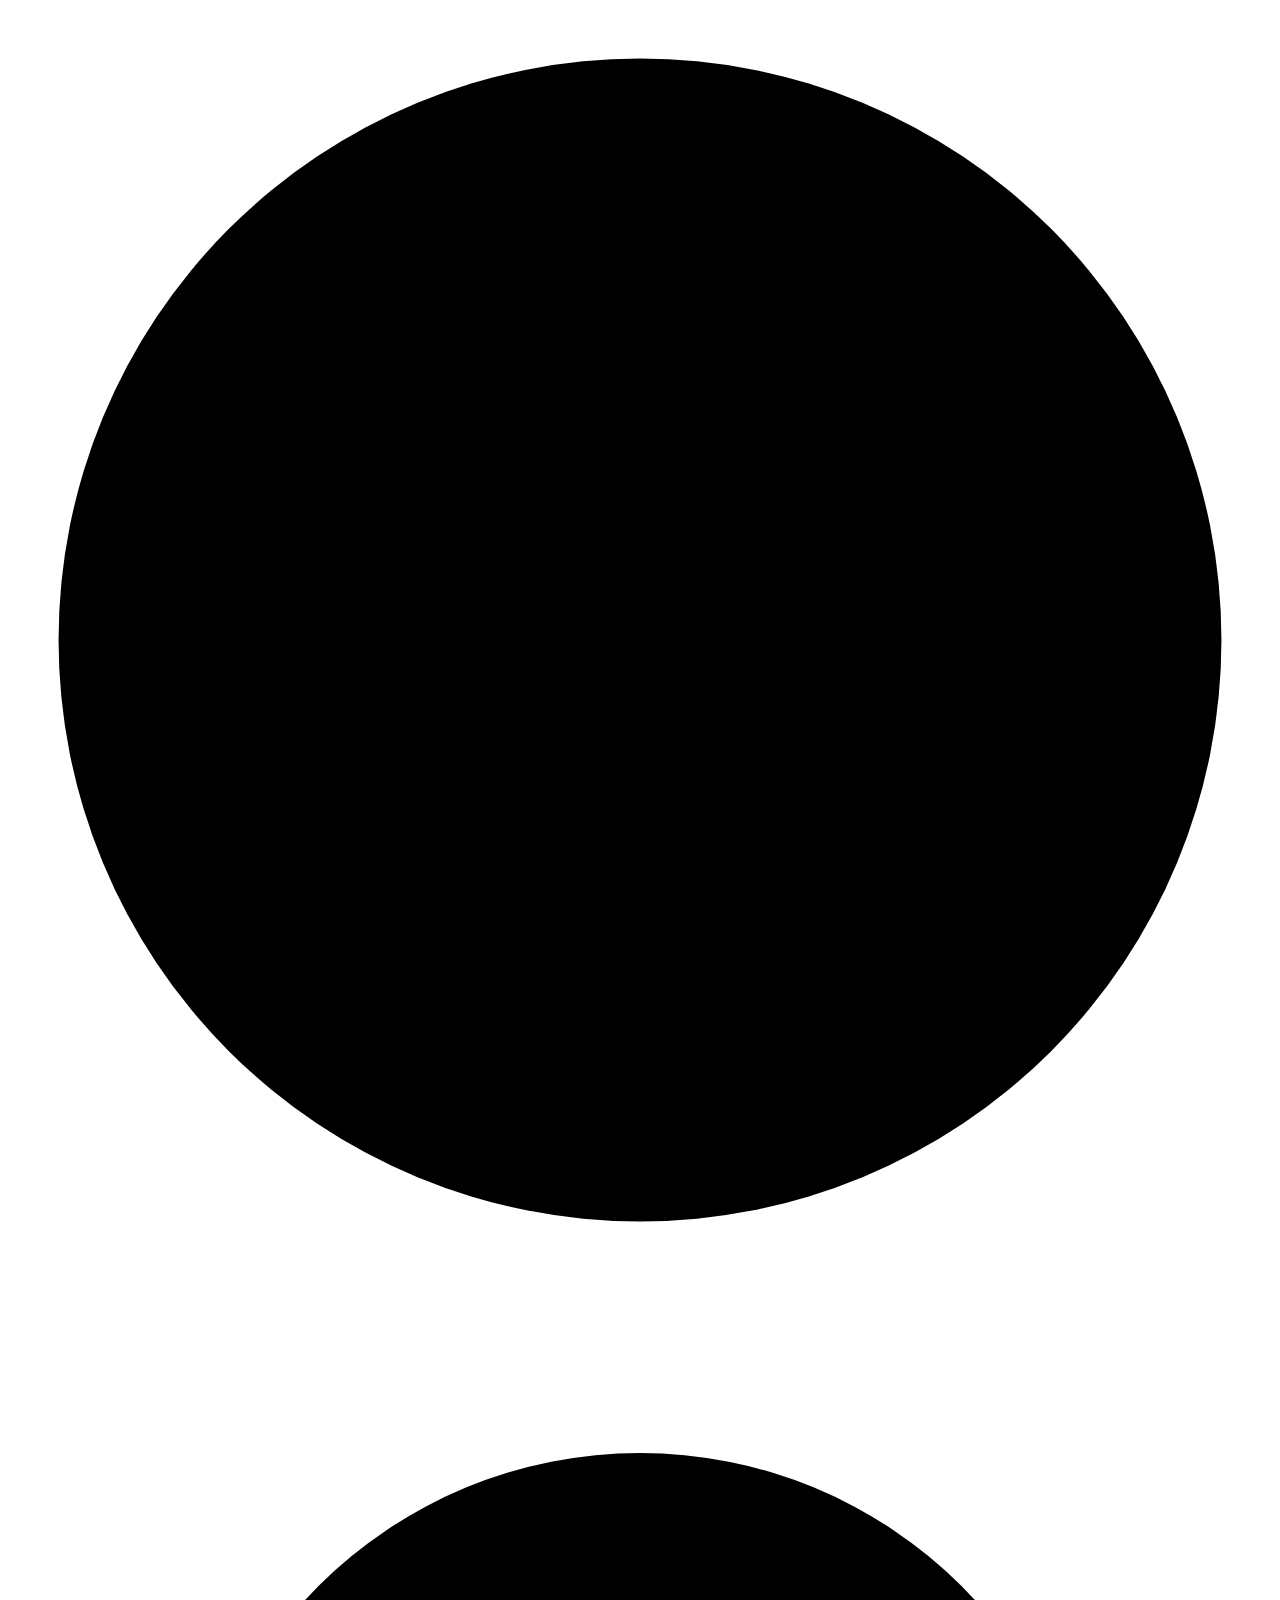
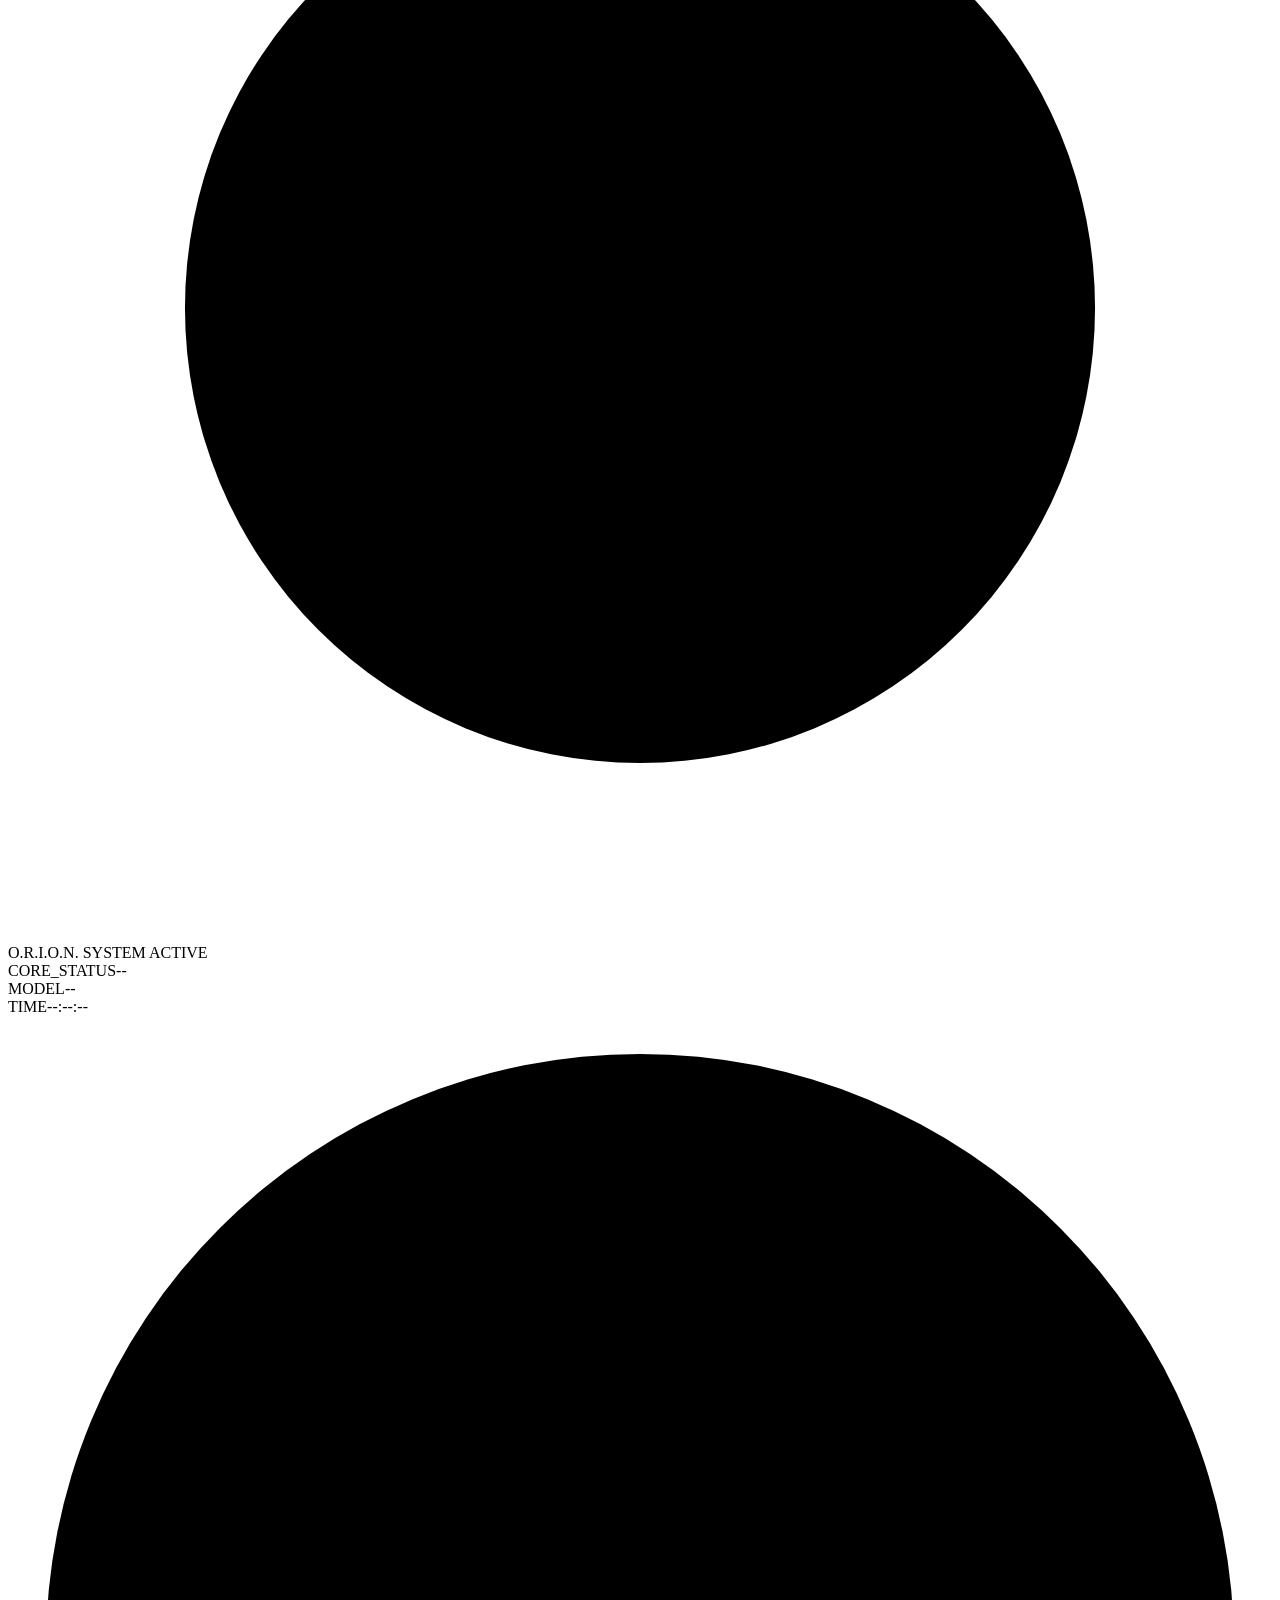
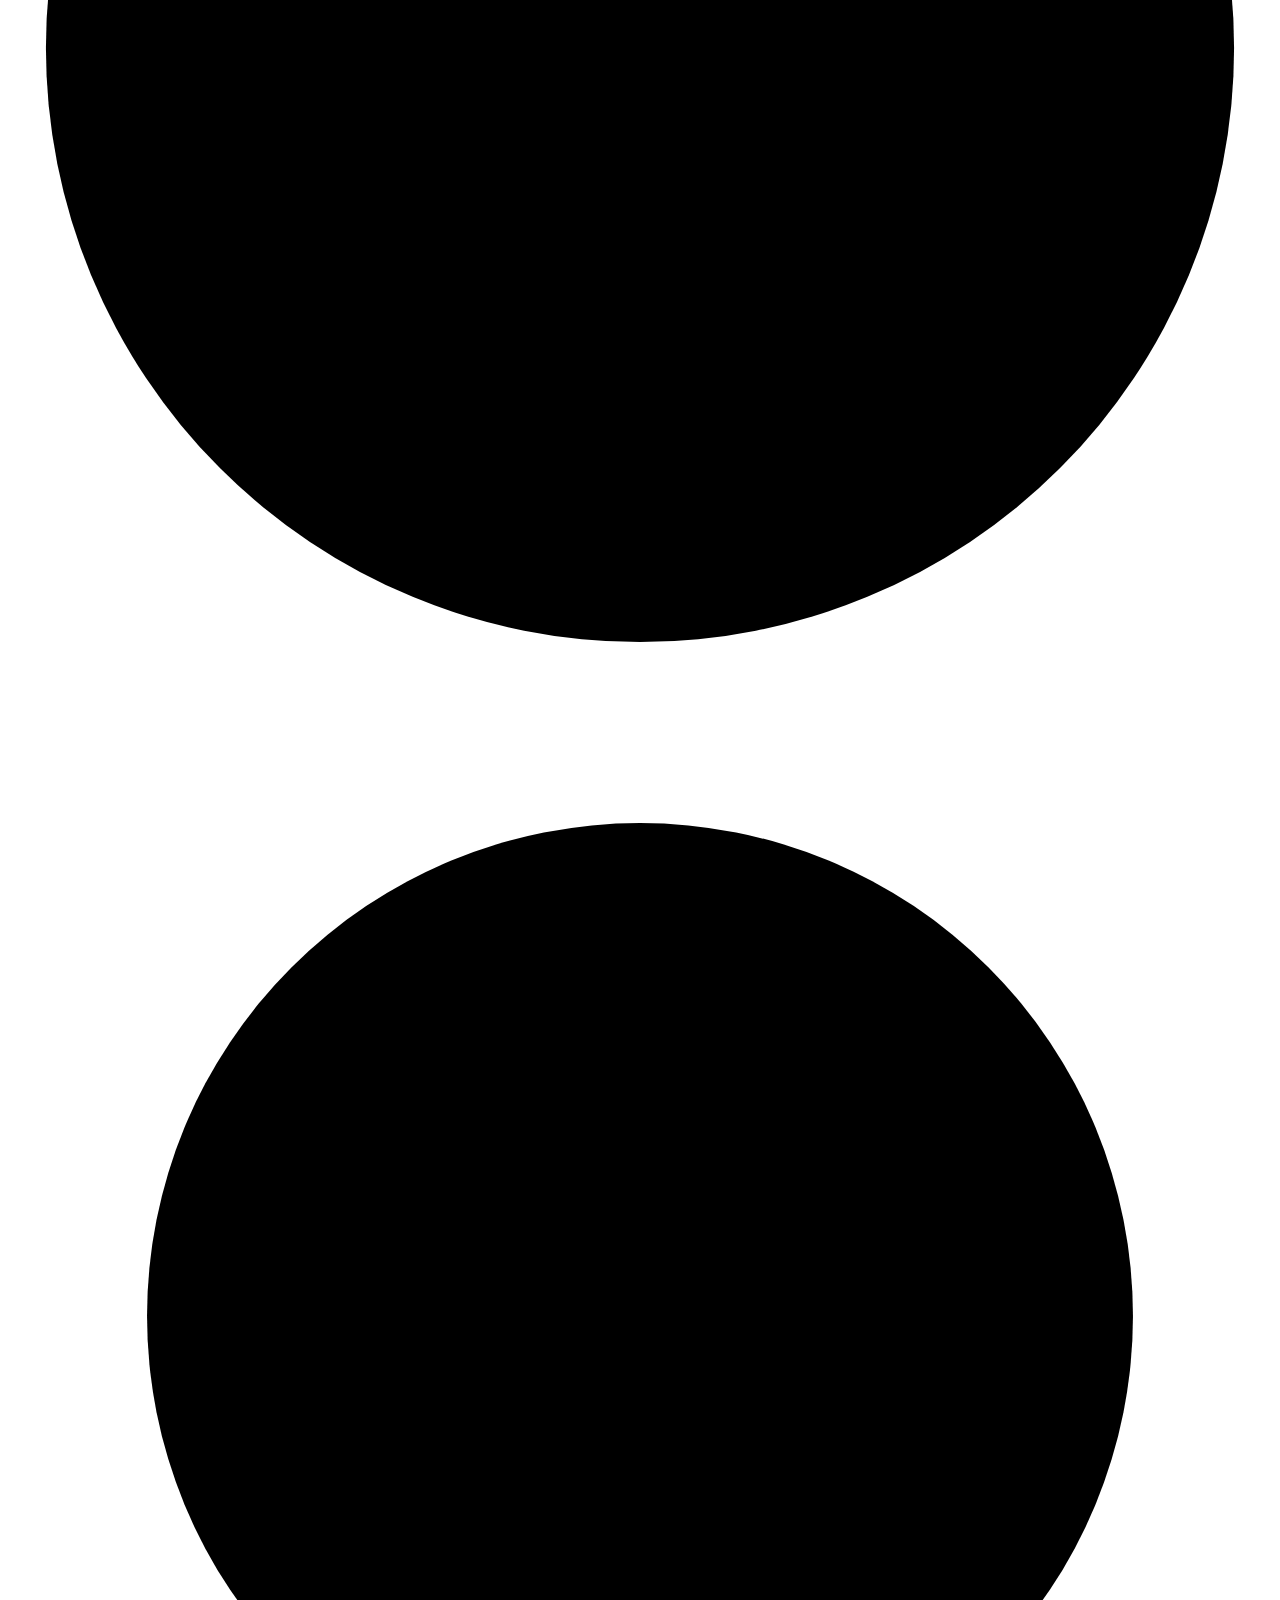
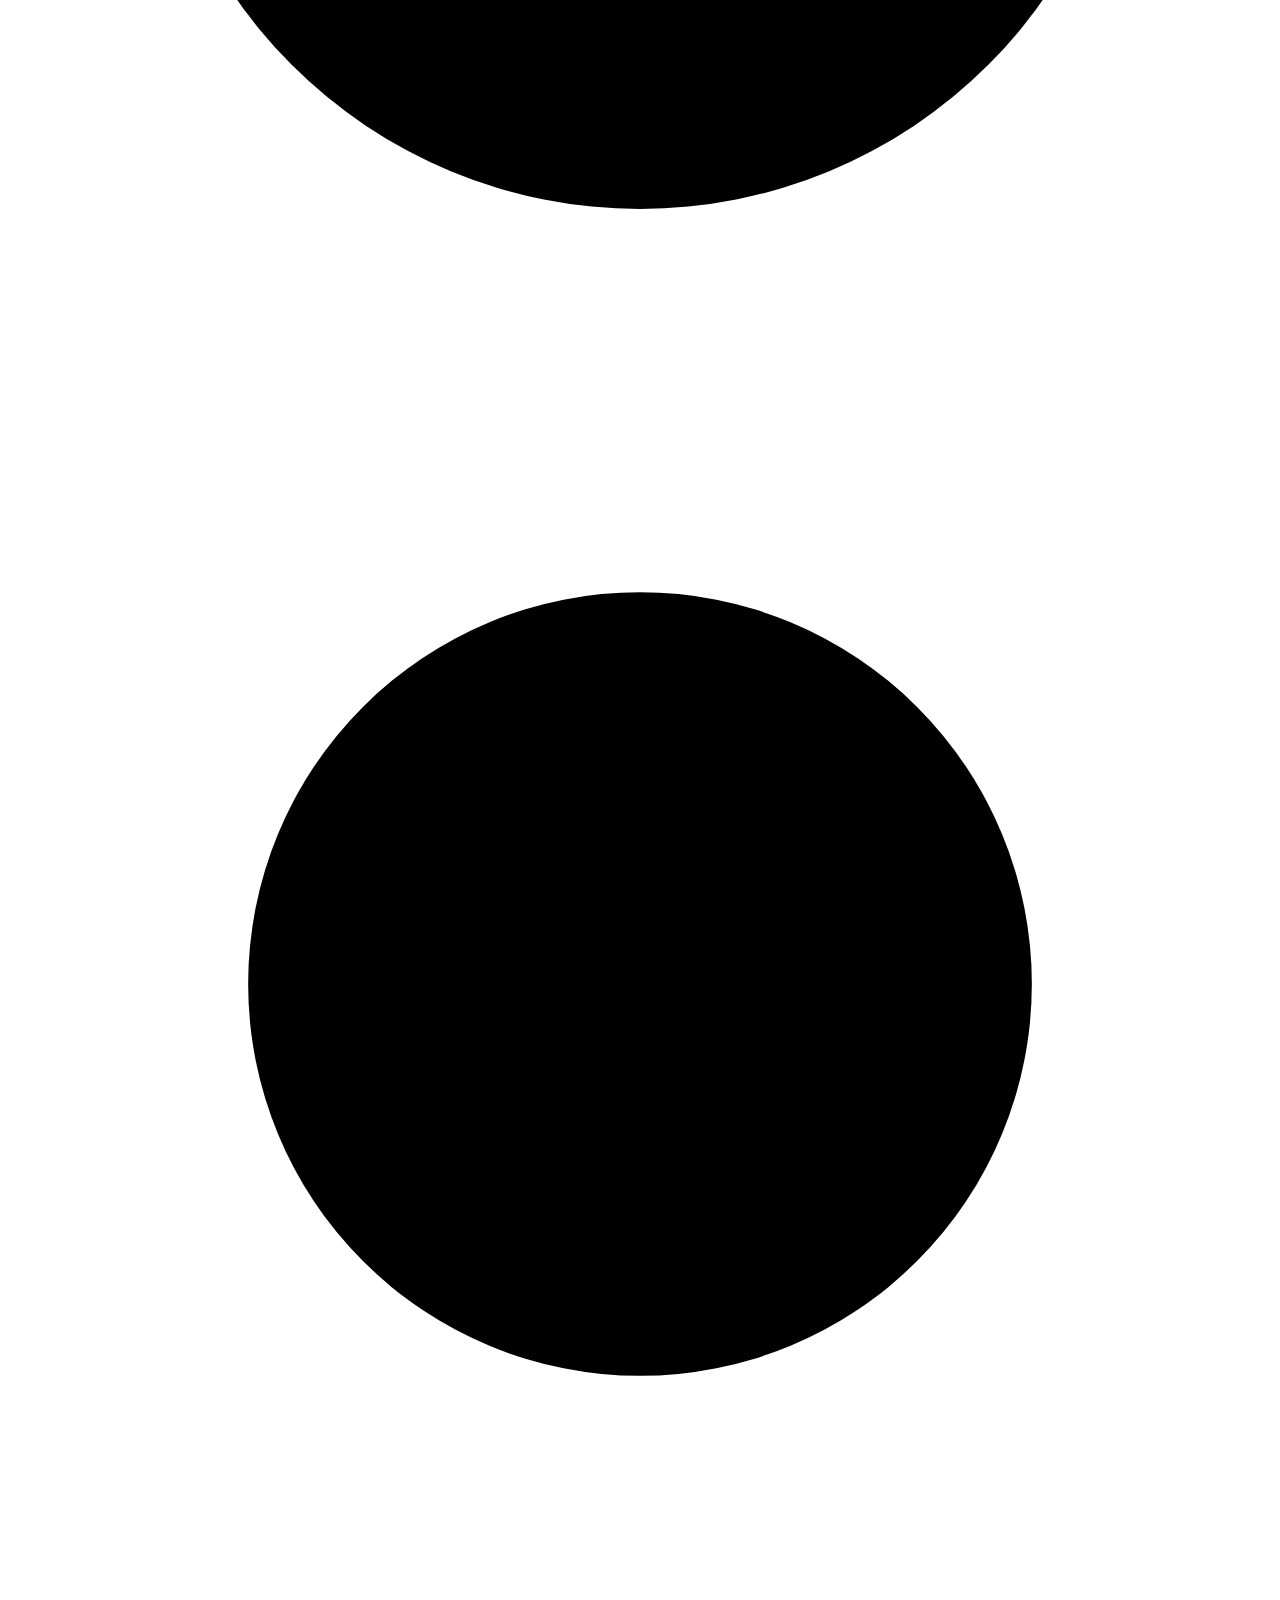
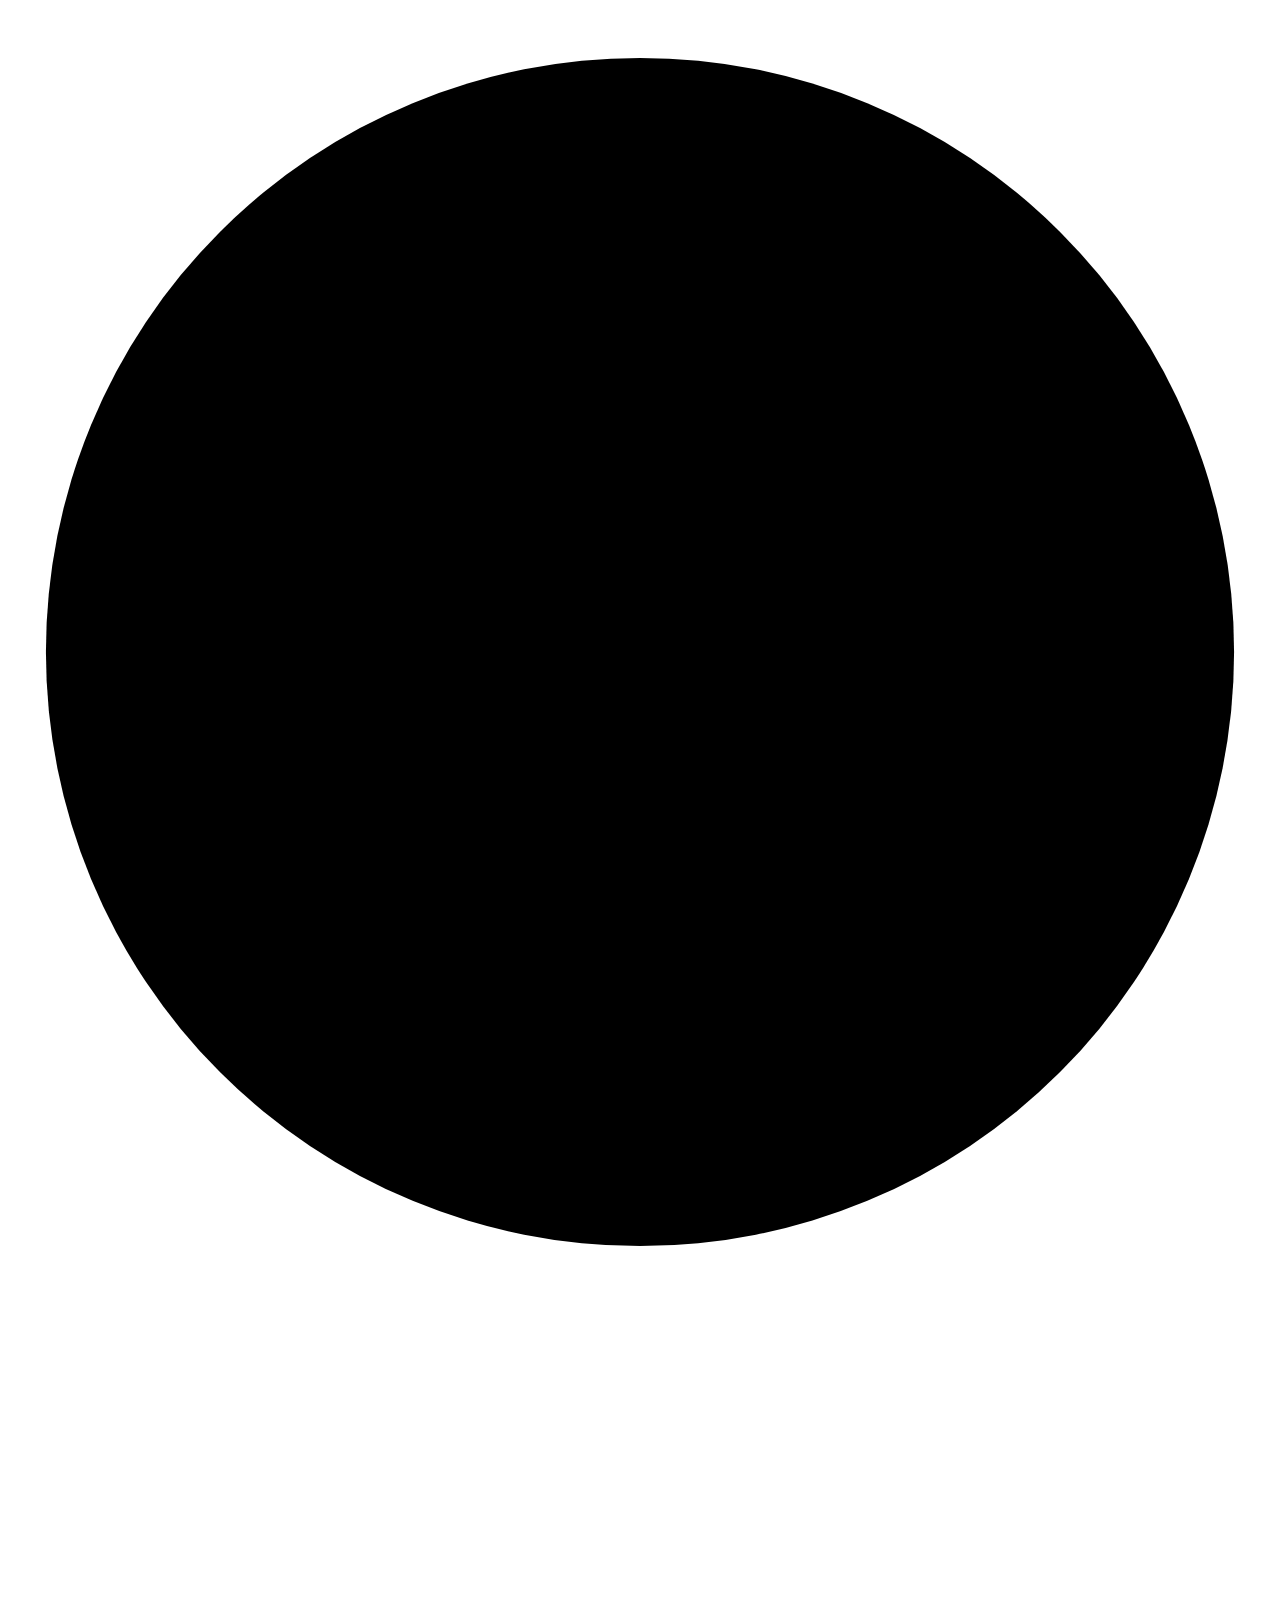
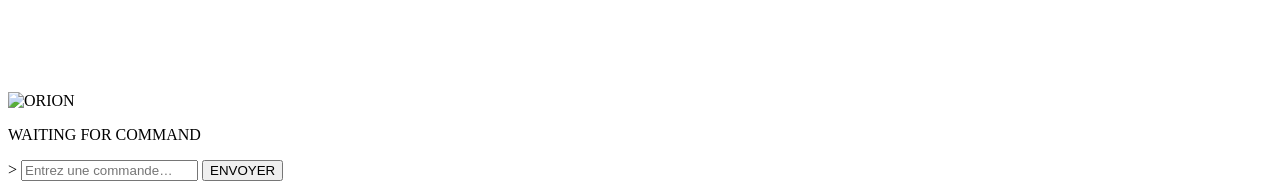
==== commit cfd9da48: "Use the user's actual logo artwork instead of a code-drawn figure The user uploaded their real gener" ====
--- a/orion/interfaces/web/static/index.html
+++ b/orion/interfaces/web/static/index.html
@@ -44,97 +44,11 @@
       <svg viewBox="0 0 400 400" class="hero-ticks"><circle cx="200" cy="200" r="188" /></svg>
       <canvas id="particles" width="400" height="400"></canvas>
       <div class="hero-glow"></div>
-      <!-- The Orion figure: a running/lunging hunter, spear raised, drawn
-           as a smoky constellation — a soft teal-to-violet glow filling the
-           silhouette (figure-glow), star-points at each joint connected by
-           thin lines (figure-lines/figure-joints) on top. Not a literal
-           copy of the user's reference art (that image only ever existed
-           as chat content, never as a file this environment could read/
-           embed) — a code-built interpretation of the same idea: a
-           constellation hunter, no lettering at the center. -->
-      <svg viewBox="0 0 400 400" class="hero-figure" aria-label="ORION">
-        <defs>
-          <linearGradient id="bodyGrad" x1="0" y1="0" x2="0" y2="1">
-            <stop offset="0%" stop-color="var(--teal)" stop-opacity="0.55" />
-            <stop offset="50%" stop-color="var(--cyan)" stop-opacity="0.4" />
-            <stop offset="100%" stop-color="var(--violet)" stop-opacity="0.5" />
-          </linearGradient>
-          <filter id="figureBlur" x="-60%" y="-60%" width="220%" height="220%">
-            <feGaussianBlur stdDeviation="9" />
-          </filter>
-        </defs>
-
-        <g class="scatter-stars">
-          <circle cx="110" cy="80" r="1.1" />
-          <circle cx="330" cy="60" r="1.3" />
-          <circle cx="345" cy="140" r="1" />
-          <circle cx="90" cy="200" r="1.2" />
-          <circle cx="100" cy="330" r="1" />
-          <circle cx="300" cy="340" r="1.3" />
-          <circle cx="335" cy="260" r="1" />
-          <circle cx="75" cy="130" r="1.1" />
-          <circle cx="140" cy="60" r="1" />
-          <circle cx="120" cy="360" r="1.2" />
-        </g>
-
-        <!-- soft nebula-smoke silhouette, roughly tracing the pose -->
-        <g class="figure-glow" filter="url(#figureBlur)">
-          <ellipse cx="236" cy="108" rx="19" ry="23" fill="url(#bodyGrad)" />
-          <ellipse cx="216" cy="168" rx="36" ry="52" fill="url(#bodyGrad)" />
-          <ellipse cx="199" cy="212" rx="30" ry="26" fill="url(#bodyGrad)" />
-          <ellipse cx="176" cy="248" rx="24" ry="38" fill="url(#bodyGrad)" />
-          <ellipse cx="218" cy="278" rx="19" ry="50" fill="url(#bodyGrad)" />
-          <ellipse cx="248" cy="150" rx="14" ry="34" fill="url(#bodyGrad)" />
-        </g>
-
-        <g class="figure-lines">
-          <line x1="245" y1="100" x2="228" y2="125" />
-          <line x1="228" y1="125" x2="205" y2="130" />
-          <line x1="228" y1="125" x2="232" y2="145" />
-          <line x1="205" y1="130" x2="240" y2="90" />
-          <line x1="240" y1="90" x2="255" y2="60" />
-          <line x1="232" y1="145" x2="248" y2="190" />
-          <line x1="248" y1="190" x2="250" y2="225" />
-          <line x1="205" y1="130" x2="215" y2="165" />
-          <line x1="232" y1="145" x2="215" y2="165" />
-          <line x1="215" y1="165" x2="205" y2="190" />
-          <line x1="205" y1="190" x2="198" y2="210" />
-          <line x1="198" y1="210" x2="188" y2="213" />
-          <line x1="198" y1="210" x2="210" y2="208" />
-          <line x1="188" y1="213" x2="165" y2="240" />
-          <line x1="165" y1="240" x2="185" y2="285" />
-          <line x1="185" y1="285" x2="200" y2="295" />
-          <line x1="210" y1="208" x2="222" y2="265" />
-          <line x1="222" y1="265" x2="215" y2="320" />
-          <line x1="215" y1="320" x2="225" y2="330" />
-          <line class="spear" x1="255" y1="60" x2="300" y2="15" />
-          <line class="spear" x1="255" y1="60" x2="225" y2="95" />
-        </g>
-
-        <polygon class="spearhead" points="300,1 310,15 300,36 290,15" />
-
-        <g class="figure-joints">
-          <circle class="star-major" cx="245" cy="100" r="4" />
-          <circle cx="228" cy="125" r="2" />
-          <circle cx="205" cy="130" r="2.4" />
-          <circle cx="232" cy="145" r="2.4" />
-          <circle cx="240" cy="90" r="2" />
-          <circle class="star-major" cx="255" cy="60" r="2.6" />
-          <circle cx="248" cy="190" r="2" />
-          <circle cx="250" cy="225" r="2.2" />
-          <circle cx="215" cy="165" r="2.2" />
-          <circle cx="205" cy="190" r="2" />
-          <circle cx="198" cy="210" r="2.4" />
-          <circle cx="188" cy="213" r="1.8" />
-          <circle cx="210" cy="208" r="1.8" />
-          <circle cx="165" cy="240" r="2.2" />
-          <circle cx="185" cy="285" r="2" />
-          <circle class="star-major" cx="200" cy="295" r="2.4" />
-          <circle cx="222" cy="265" r="2" />
-          <circle cx="215" cy="320" r="2" />
-          <circle class="star-major" cx="225" cy="330" r="2.4" />
-        </g>
-      </svg>
+      <!-- The user's own generated artwork, used as-is rather than a
+           code-drawn approximation. mix-blend-mode:screen in style.css
+           drops its pure-black background into the page's own dark
+           background/nebula instead of showing as a visible rectangle. -->
+      <img class="hero-figure-img" src="/assets/orion-figure.png" alt="ORION" />
     </div>
     <p class="hero-hint" id="hero-hint">WAITING FOR COMMAND</p>
   </section>
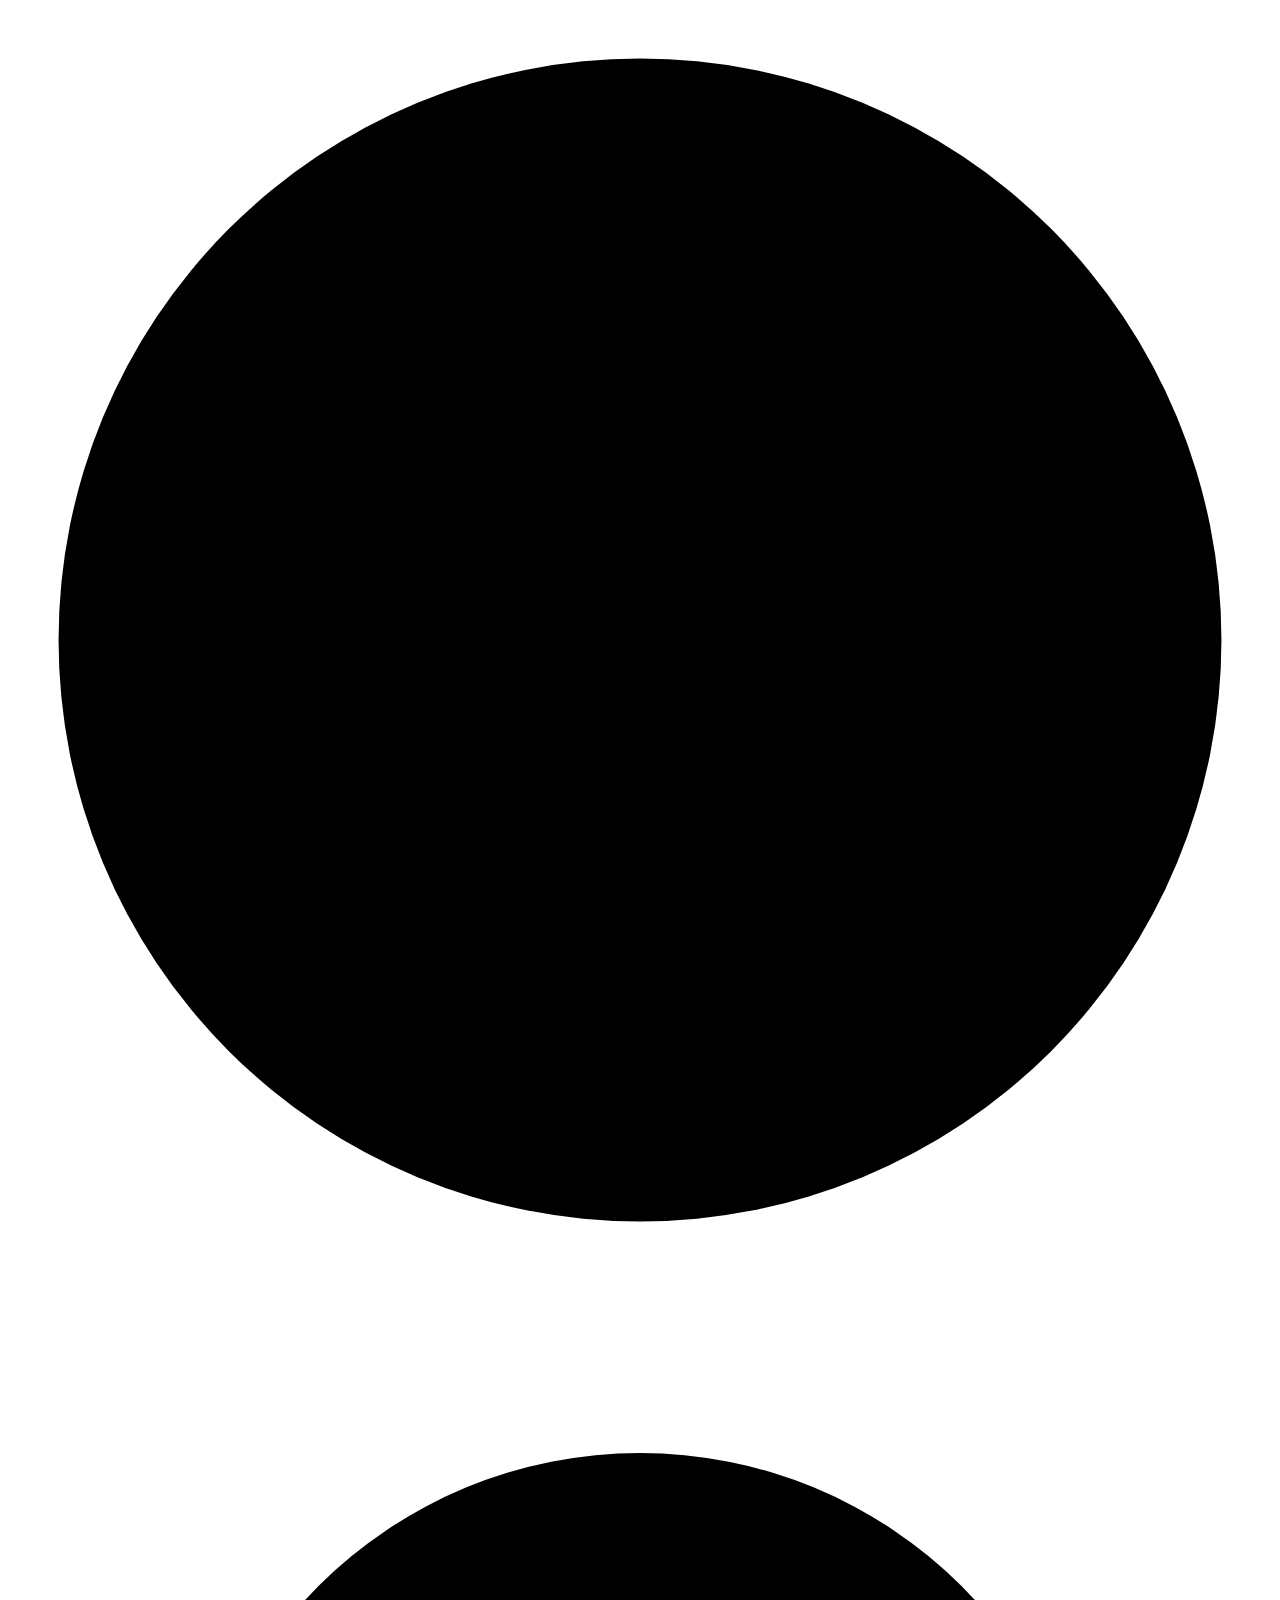
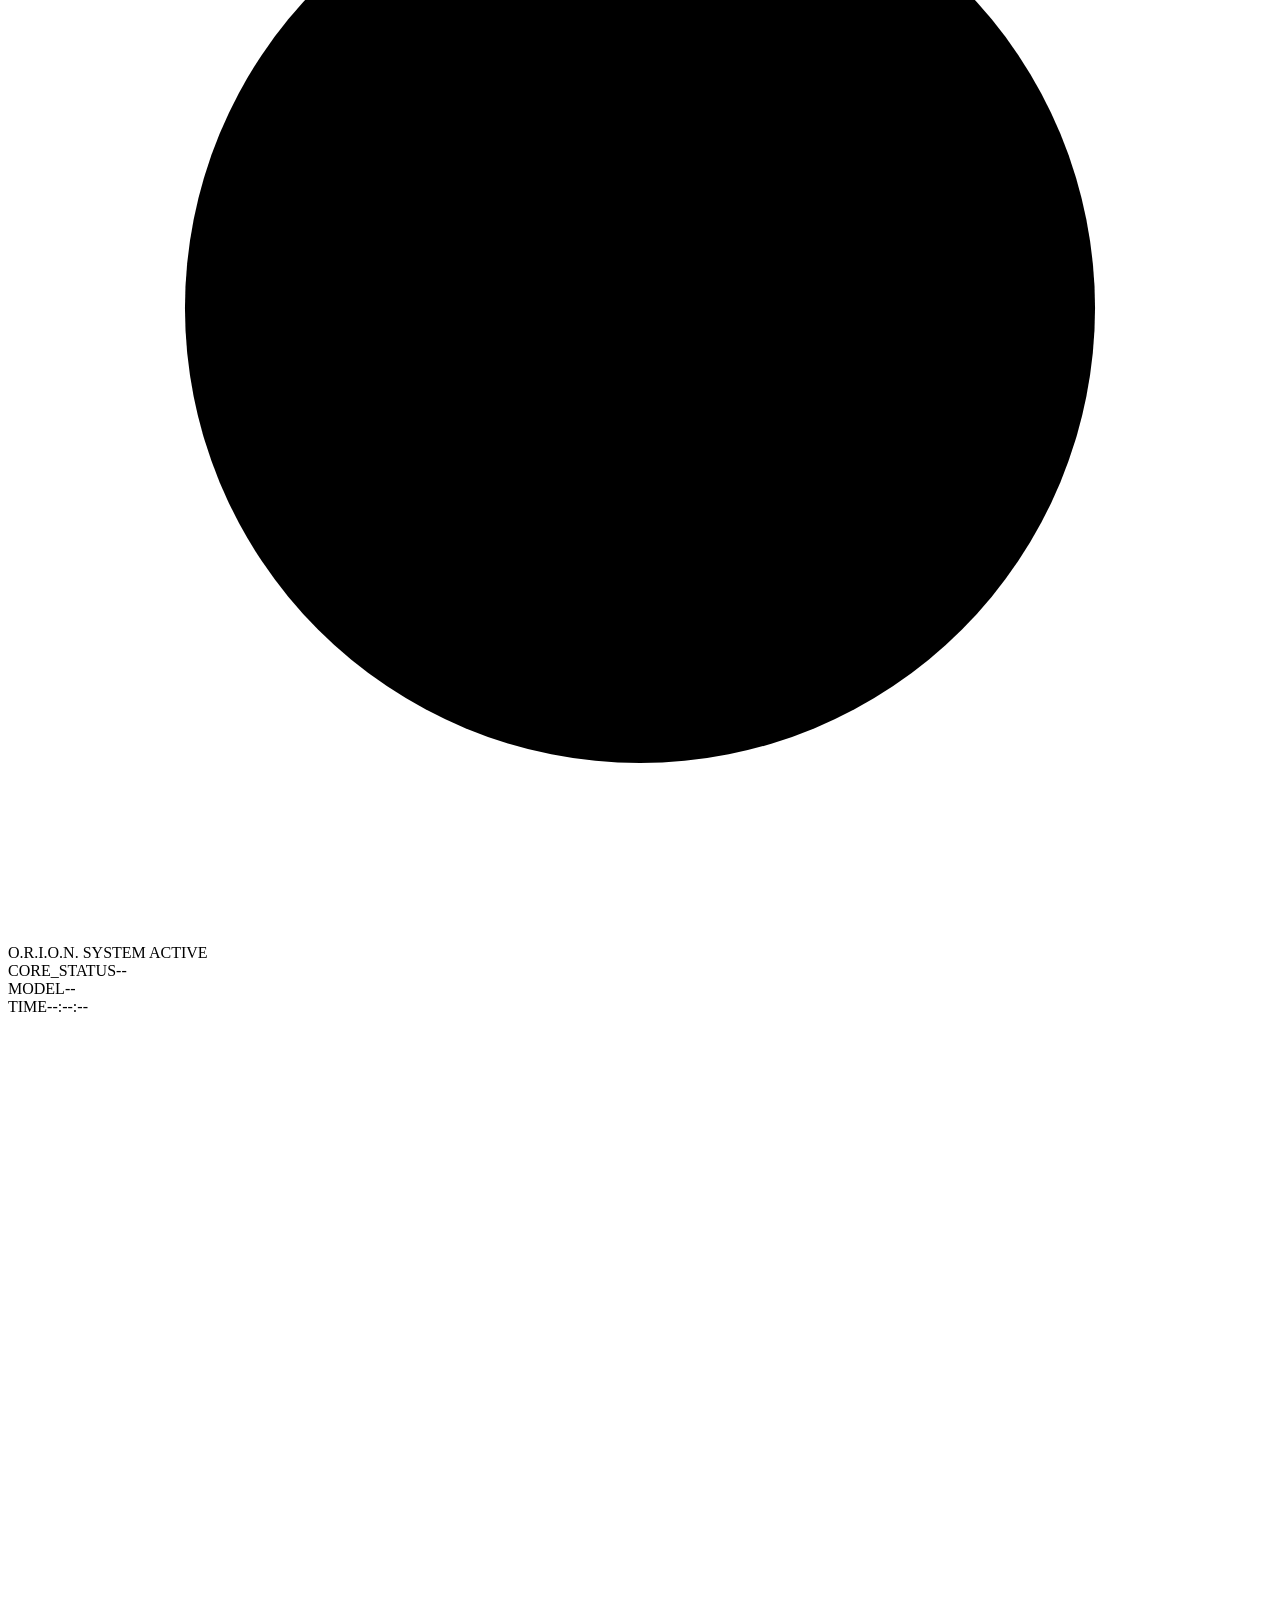
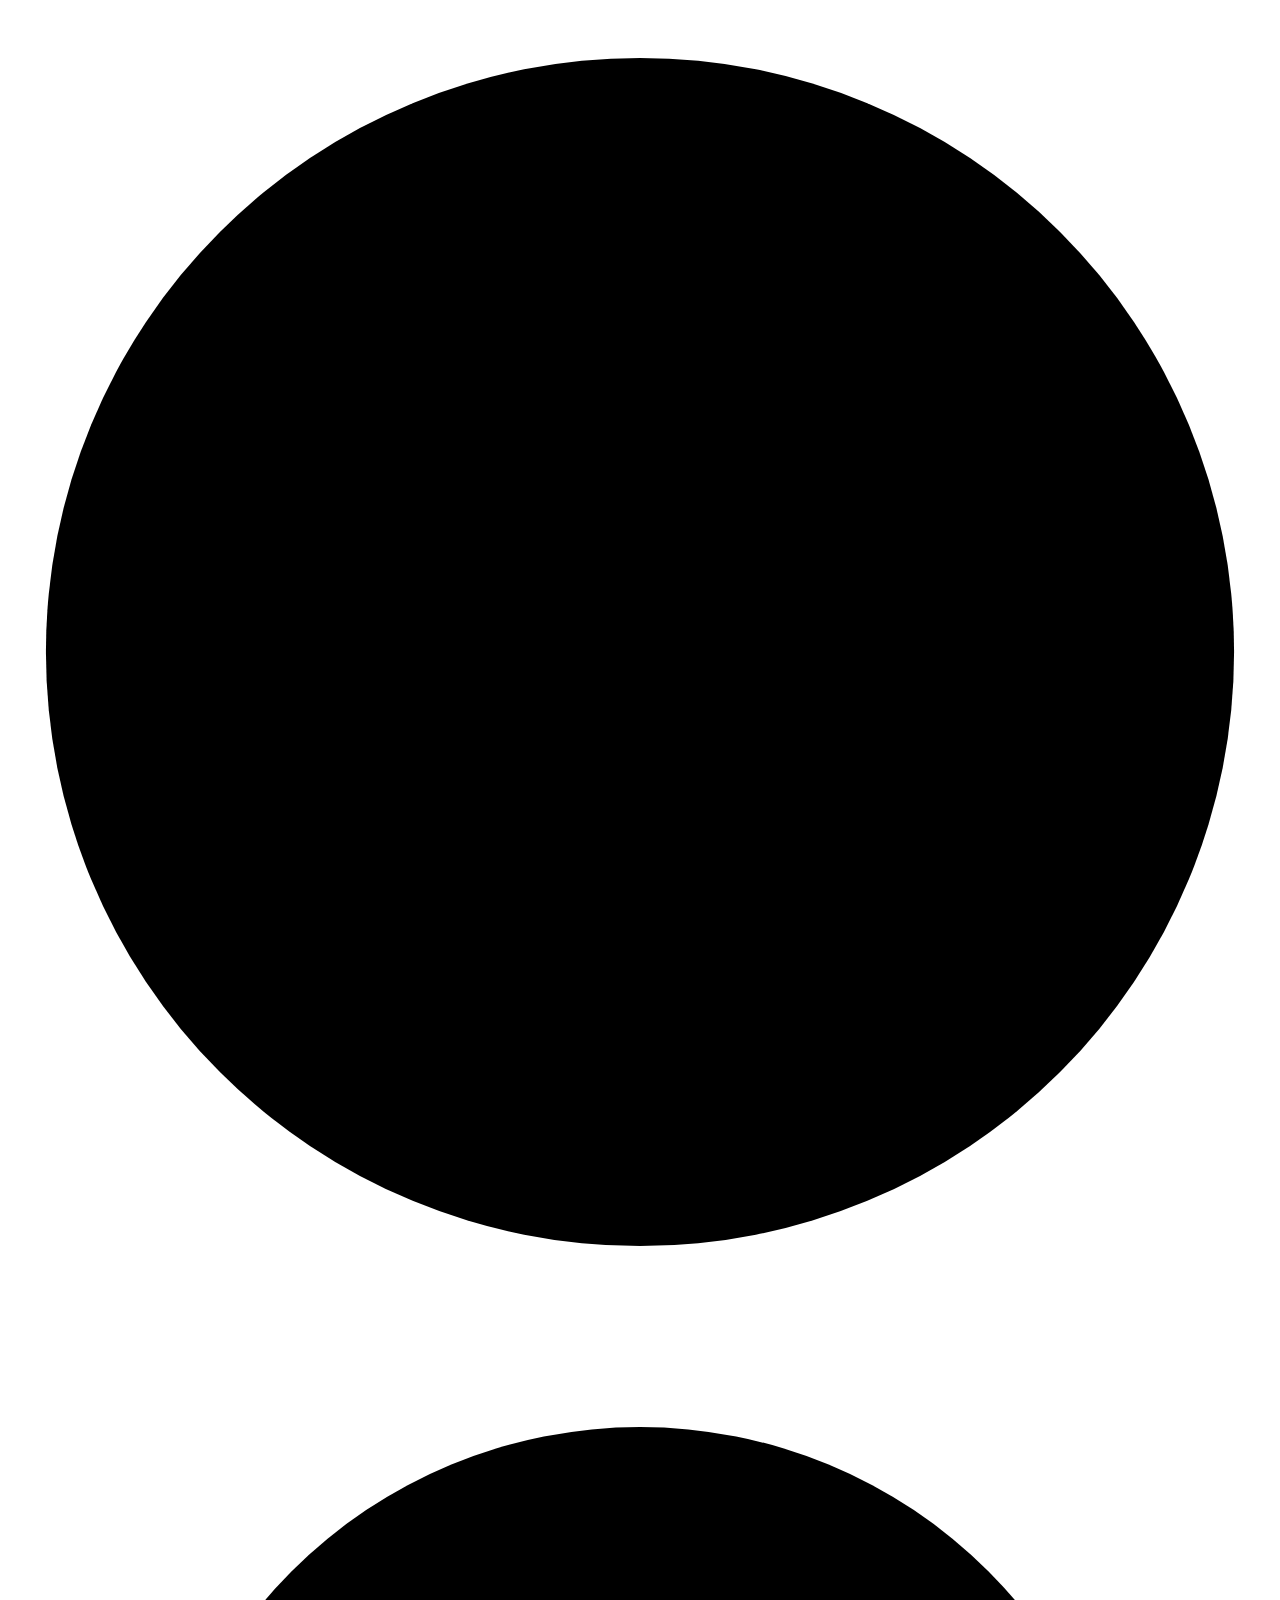
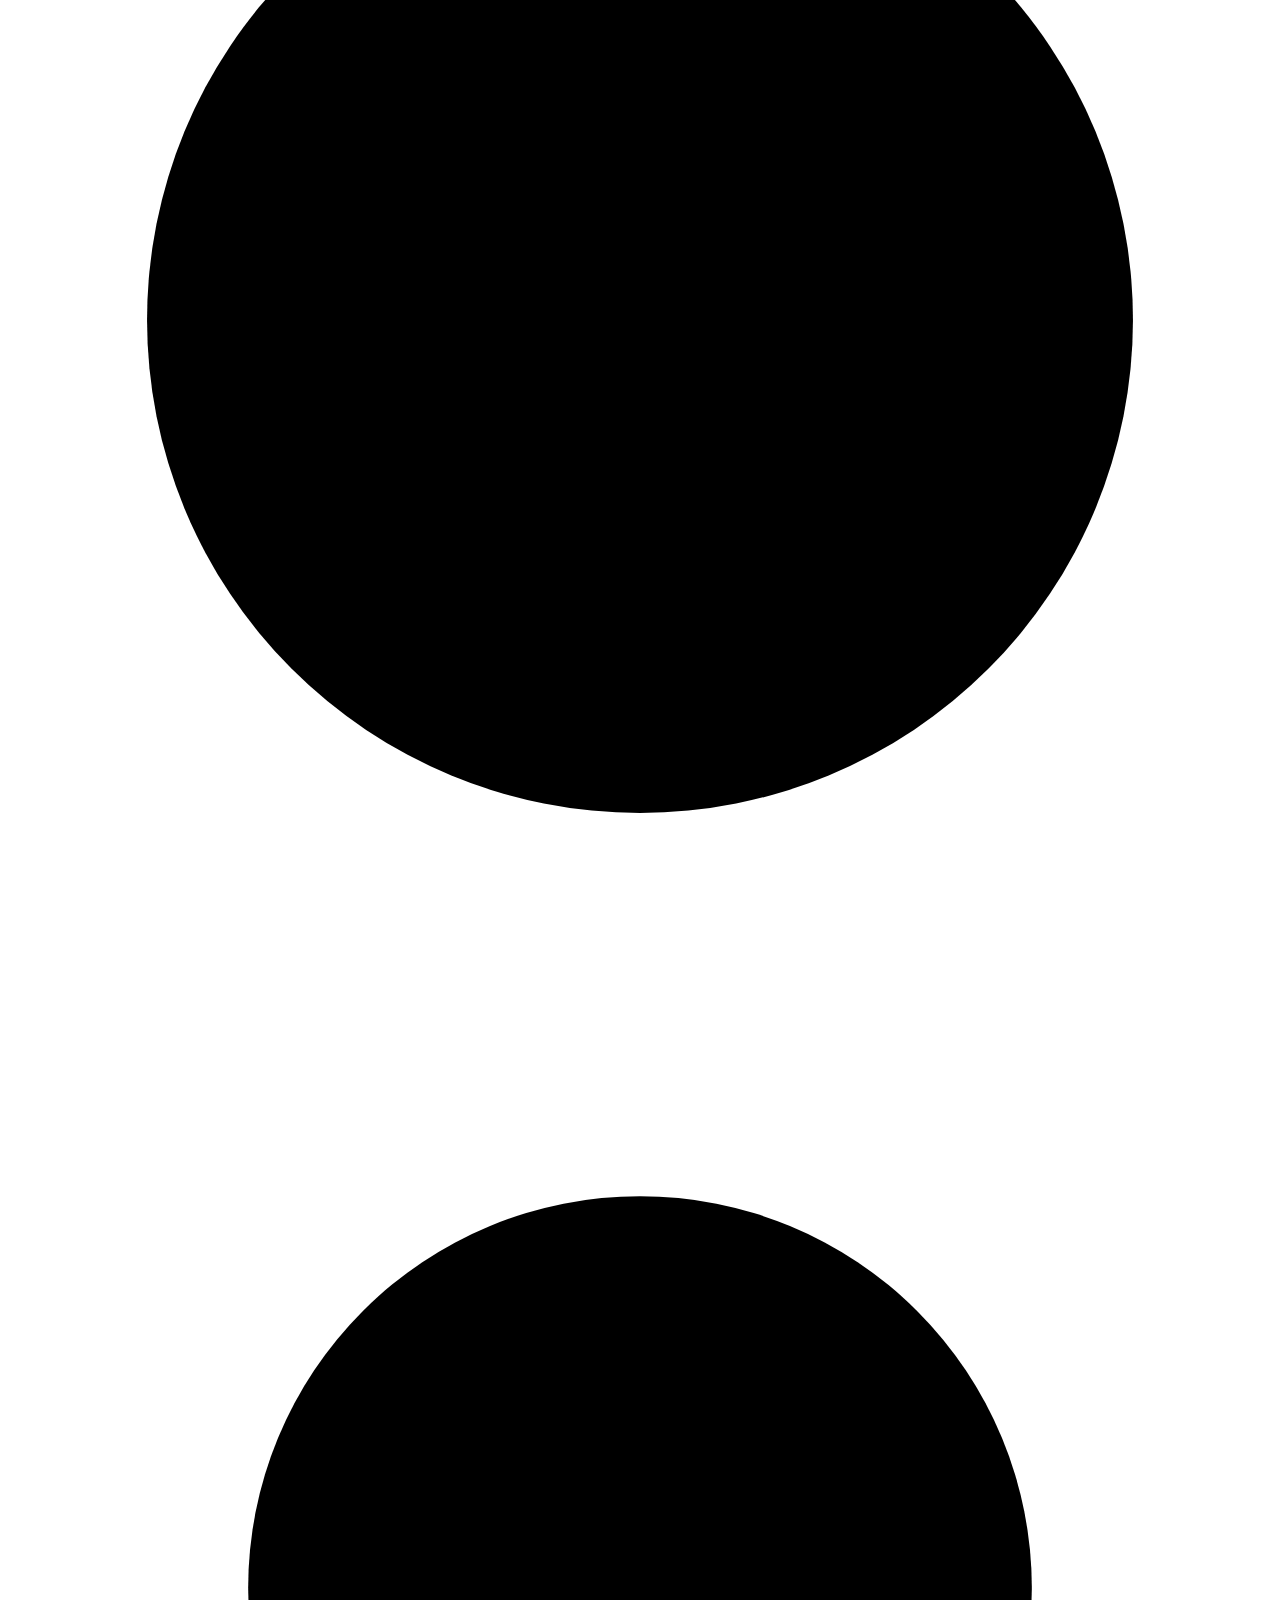
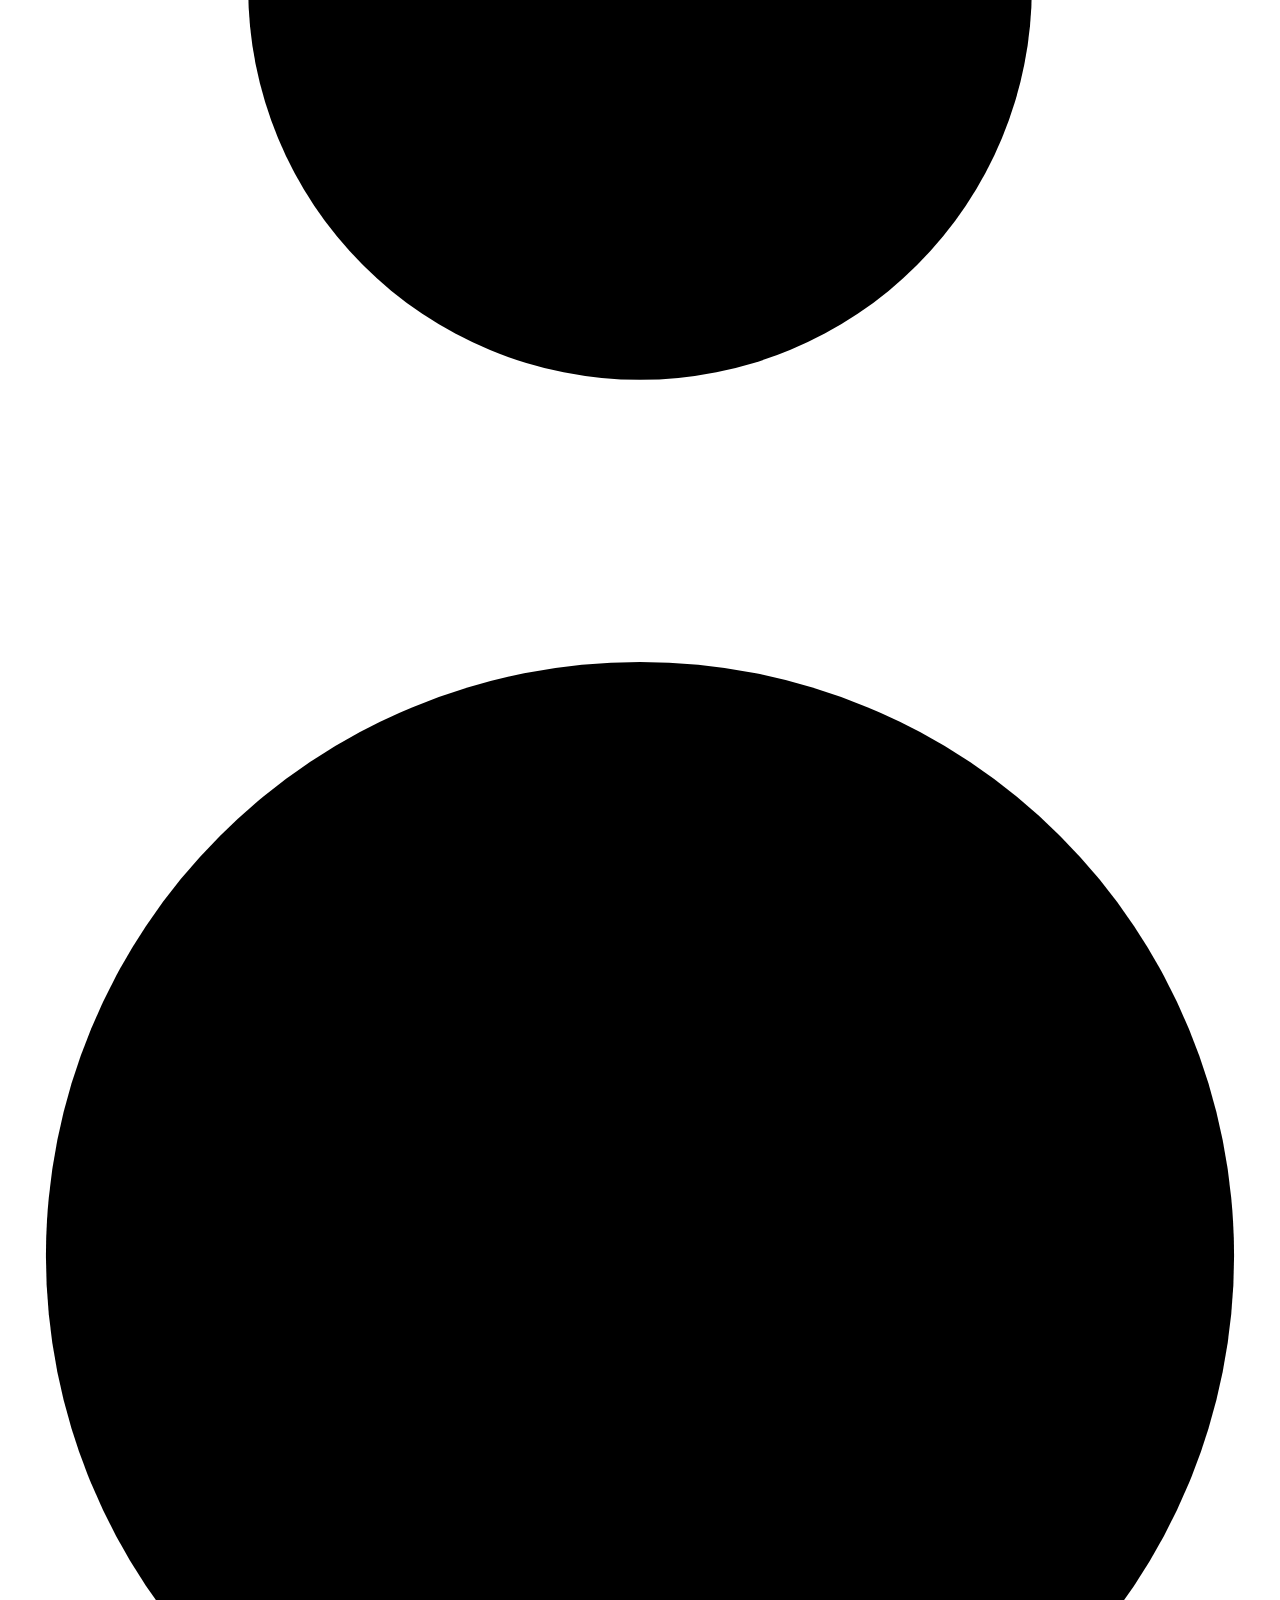
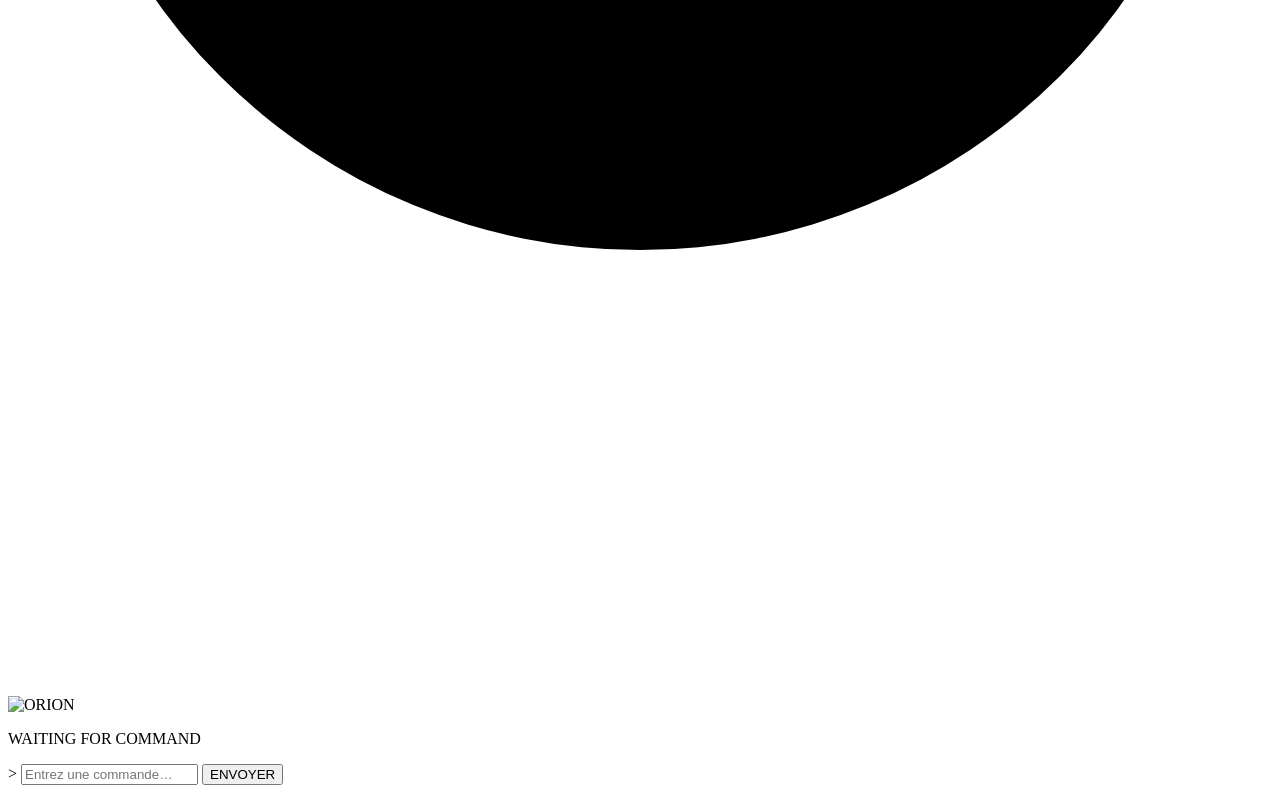
==== commit 7a66e2b3: "Replace the visible chat transcript with a radial audio-equalizer The user didn't want the conversat" ====
--- a/orion/interfaces/web/static/index.html
+++ b/orion/interfaces/web/static/index.html
@@ -32,29 +32,33 @@
 
 <main class="stage">
   <section class="hero" id="hero">
-    <div class="core-hero" id="core-hero">
-      <div class="nebula">
-        <span class="nebula-blob nebula-blob--teal"></span>
-        <span class="nebula-blob nebula-blob--violet"></span>
-        <span class="nebula-blob nebula-blob--blue"></span>
+    <div class="core-hero-wrap">
+      <!-- Radial equalizer: bars around the circle's rim react while Orion
+           is replying, instead of a visible transcript of what's said —
+           see app.js's Visualizer. Sized larger than .core-hero and
+           z-indexed behind it so the bars extend outward past the rings,
+           into the "back" of the circle. -->
+      <canvas id="visualizer" class="visualizer" width="600" height="600"></canvas>
+      <div class="core-hero" id="core-hero">
+        <div class="nebula">
+          <span class="nebula-blob nebula-blob--teal"></span>
+          <span class="nebula-blob nebula-blob--violet"></span>
+          <span class="nebula-blob nebula-blob--blue"></span>
+        </div>
+        <svg viewBox="0 0 400 400" class="hero-ring hero-ring--1"><circle cx="200" cy="200" r="188" /></svg>
+        <svg viewBox="0 0 400 400" class="hero-ring hero-ring--2"><circle cx="200" cy="200" r="156" /></svg>
+        <svg viewBox="0 0 400 400" class="hero-ring hero-ring--3"><circle cx="200" cy="200" r="124" /></svg>
+        <svg viewBox="0 0 400 400" class="hero-ticks"><circle cx="200" cy="200" r="188" /></svg>
+        <canvas id="particles" width="400" height="400"></canvas>
+        <div class="hero-glow"></div>
+        <!-- The user's own generated artwork, used as-is rather than a
+             code-drawn approximation. mix-blend-mode:screen in style.css
+             drops its pure-black background into the page's own dark
+             background/nebula instead of showing as a visible rectangle. -->
+        <img class="hero-figure-img" src="/assets/orion-figure.png" alt="ORION" />
       </div>
-      <svg viewBox="0 0 400 400" class="hero-ring hero-ring--1"><circle cx="200" cy="200" r="188" /></svg>
-      <svg viewBox="0 0 400 400" class="hero-ring hero-ring--2"><circle cx="200" cy="200" r="156" /></svg>
-      <svg viewBox="0 0 400 400" class="hero-ring hero-ring--3"><circle cx="200" cy="200" r="124" /></svg>
-      <svg viewBox="0 0 400 400" class="hero-ticks"><circle cx="200" cy="200" r="188" /></svg>
-      <canvas id="particles" width="400" height="400"></canvas>
-      <div class="hero-glow"></div>
-      <!-- The user's own generated artwork, used as-is rather than a
-           code-drawn approximation. mix-blend-mode:screen in style.css
-           drops its pure-black background into the page's own dark
-           background/nebula instead of showing as a visible rectangle. -->
-      <img class="hero-figure-img" src="/assets/orion-figure.png" alt="ORION" />
     </div>
     <p class="hero-hint" id="hero-hint">WAITING FOR COMMAND</p>
-  </section>
-
-  <section class="chat" id="chat" hidden>
-    <div class="chat-log" id="chat-log"></div>
   </section>
 </main>
 
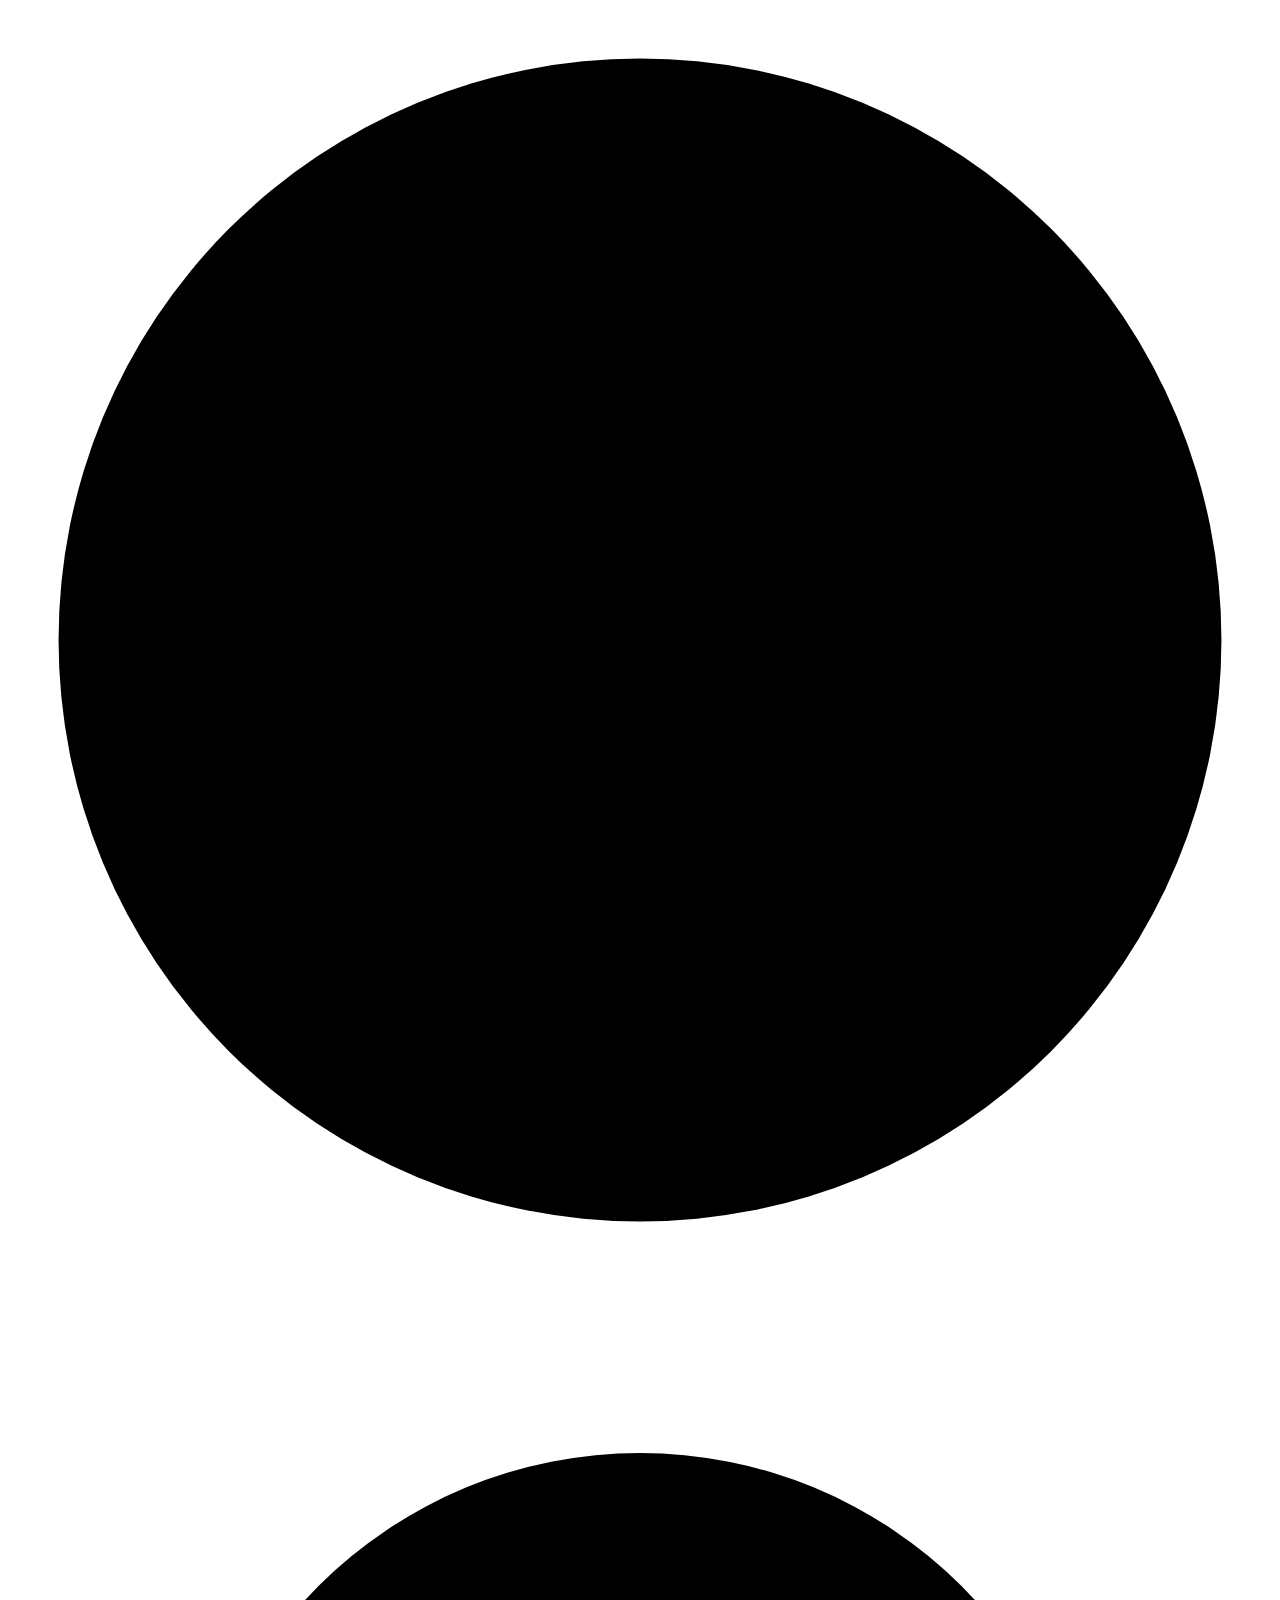
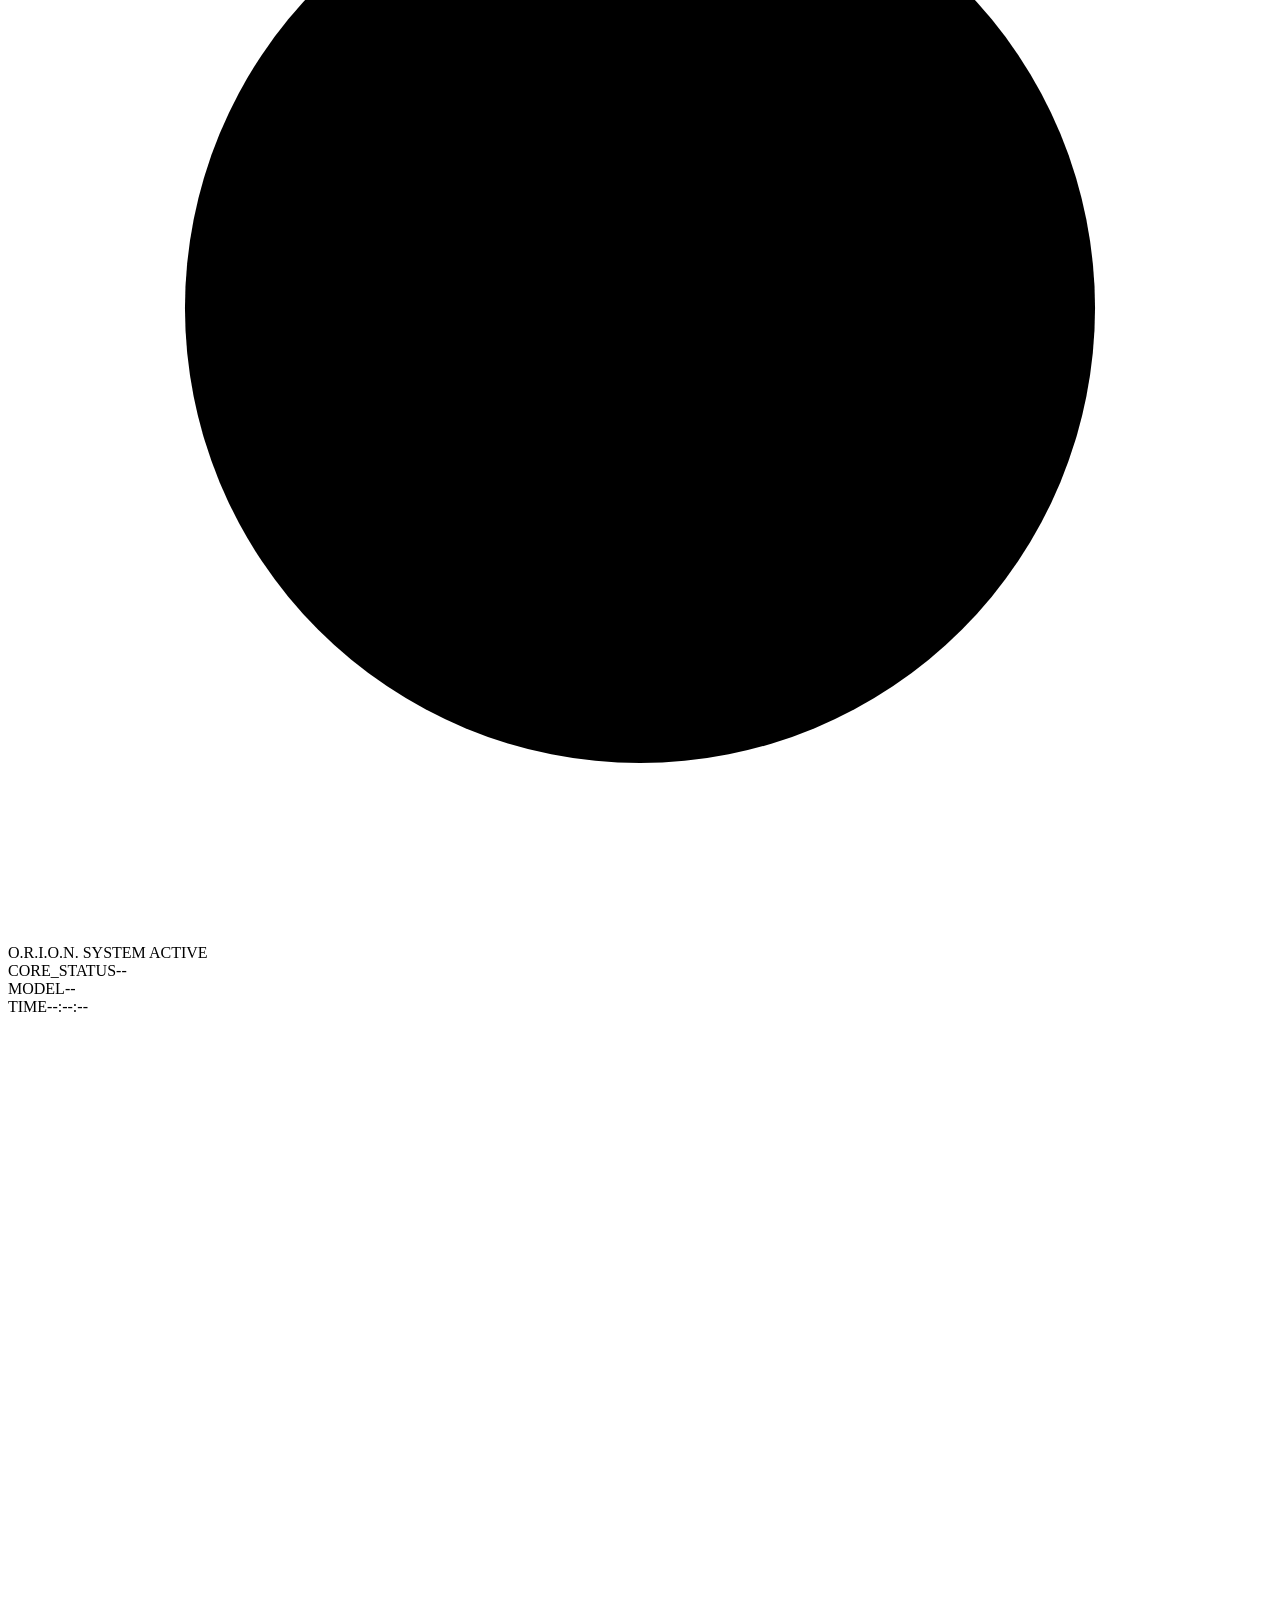
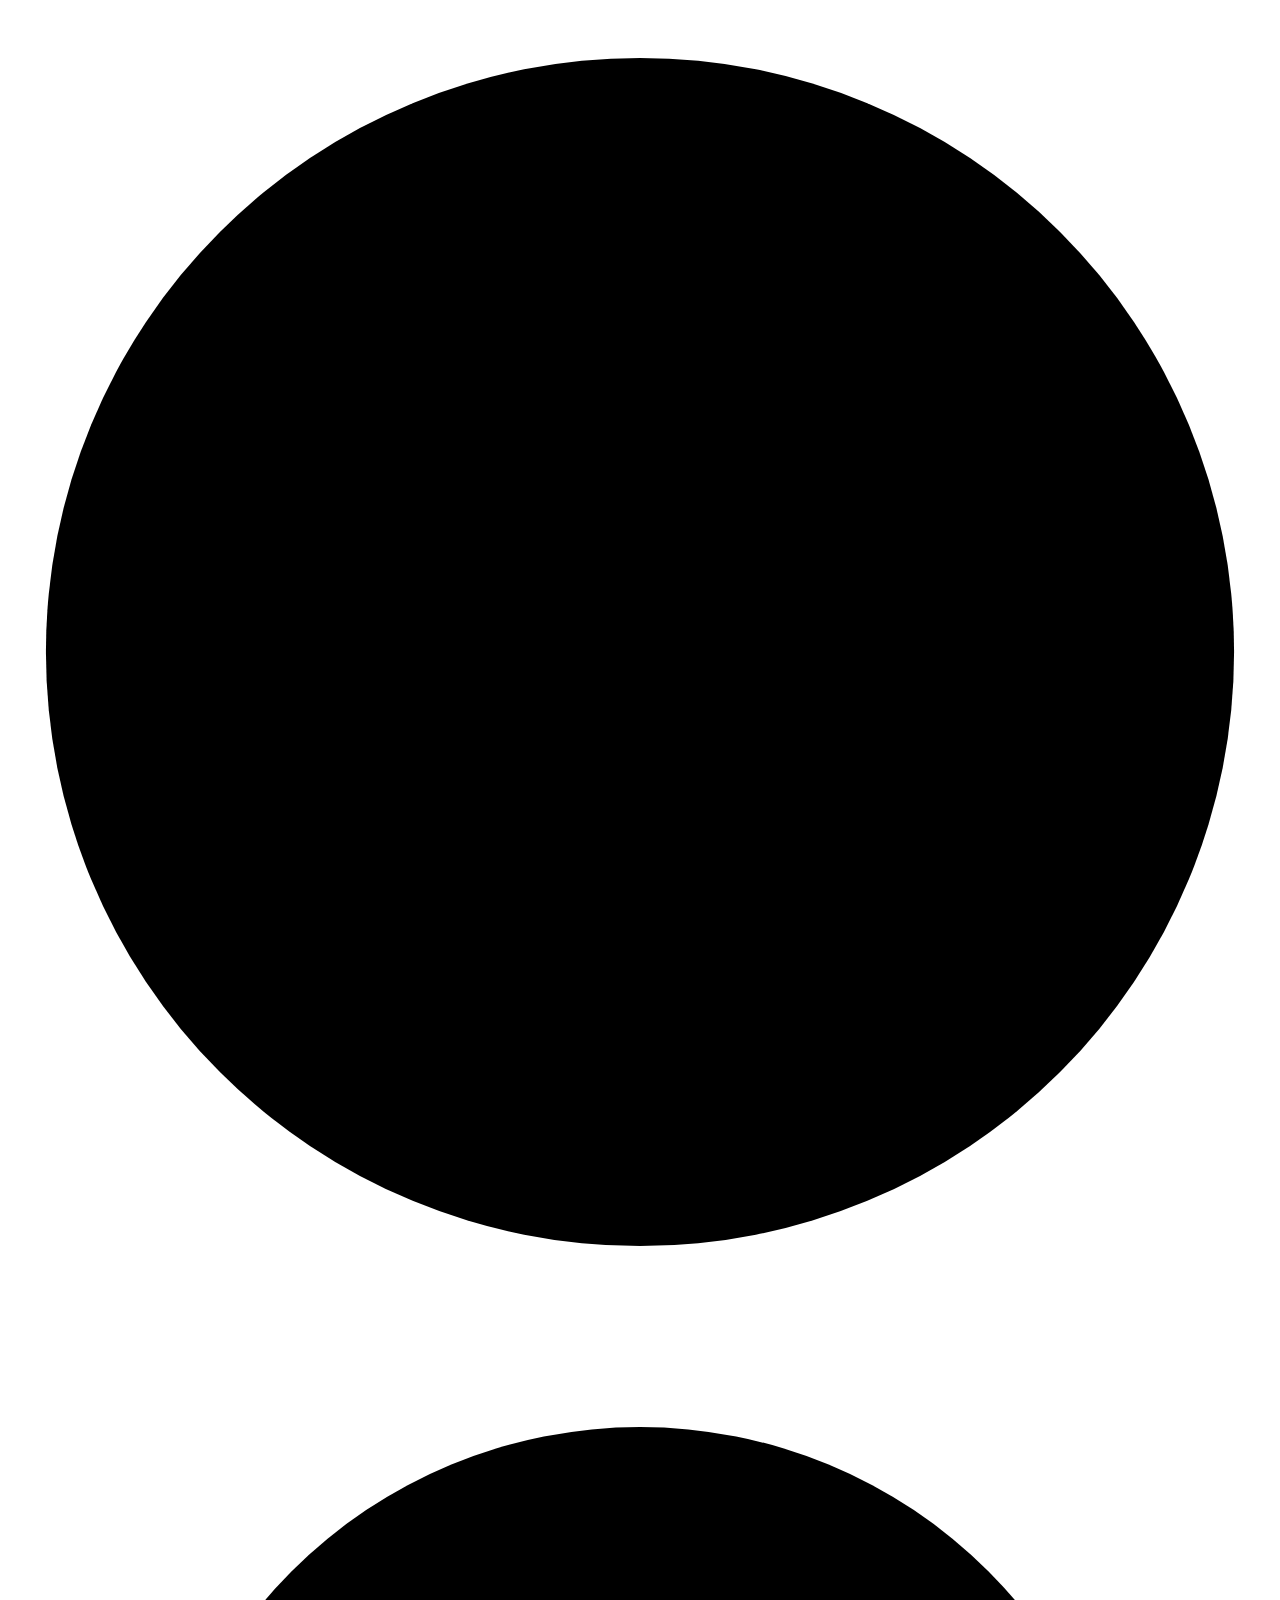
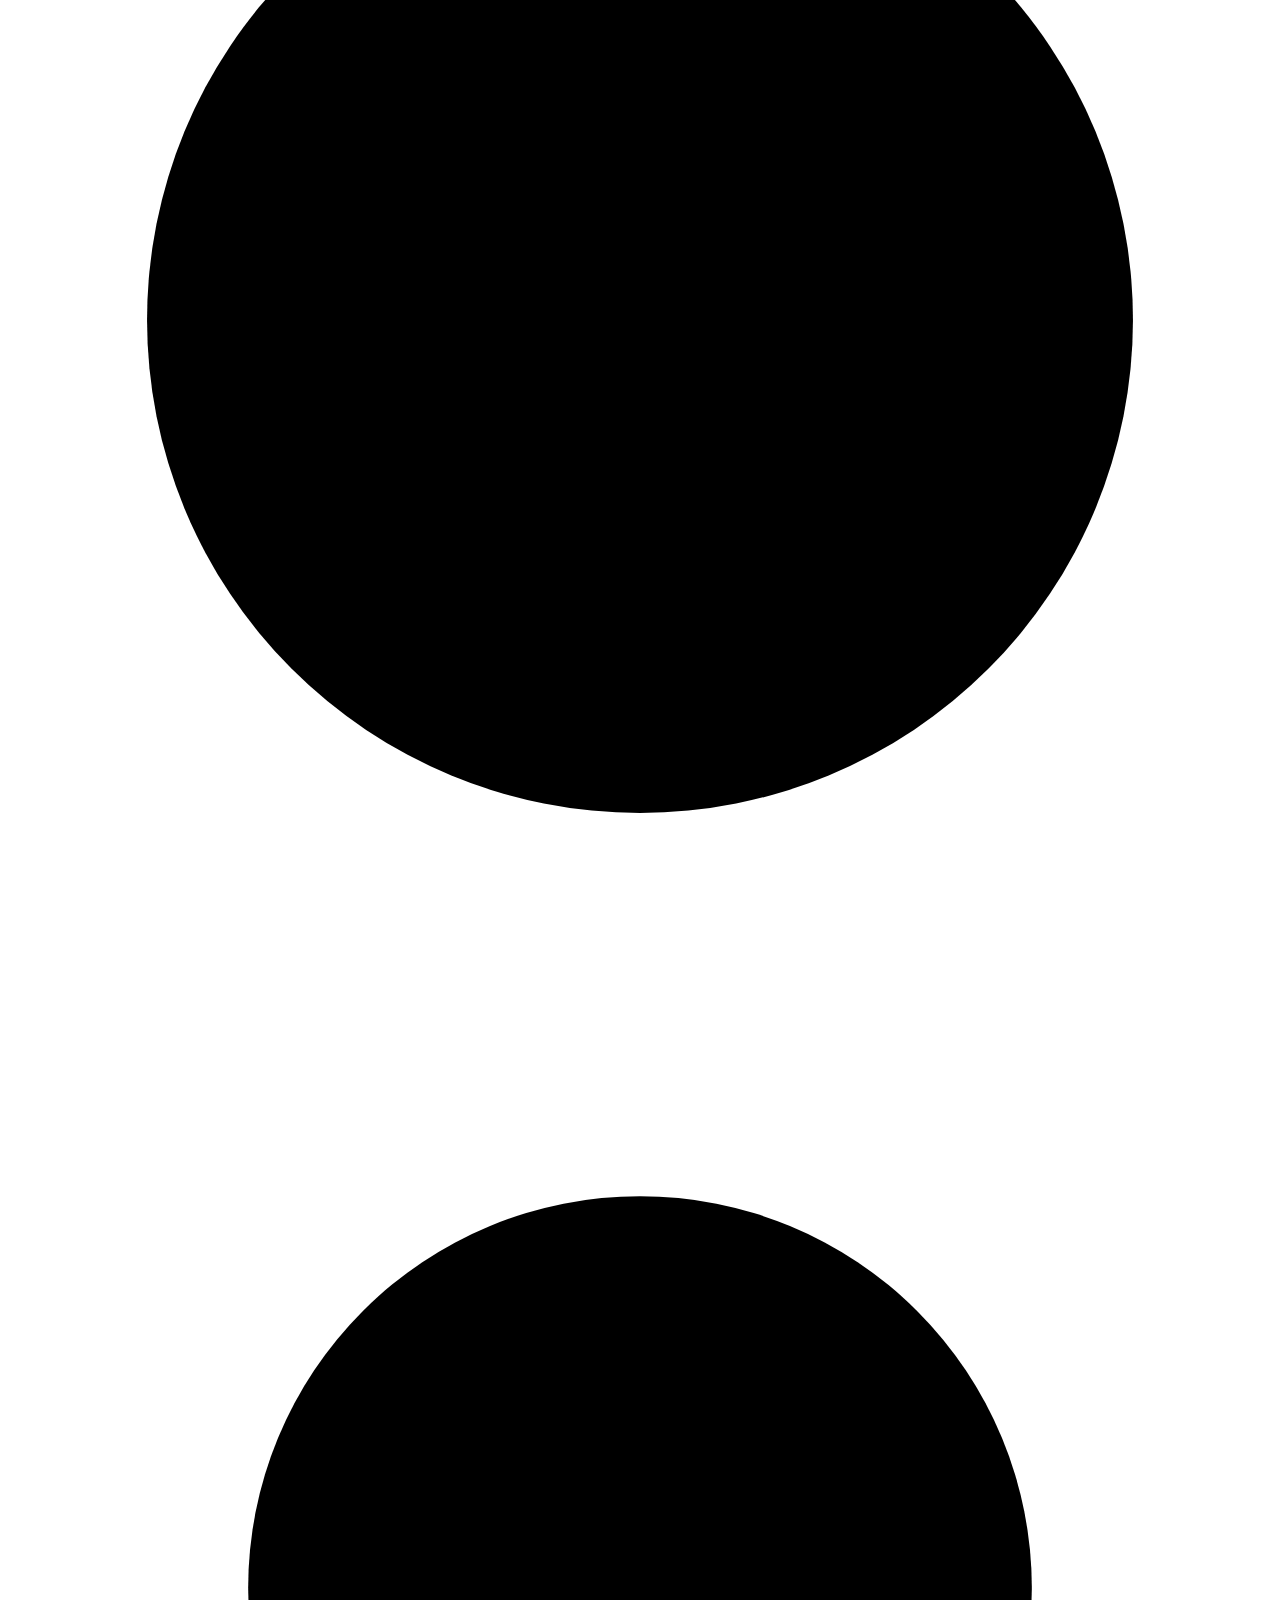
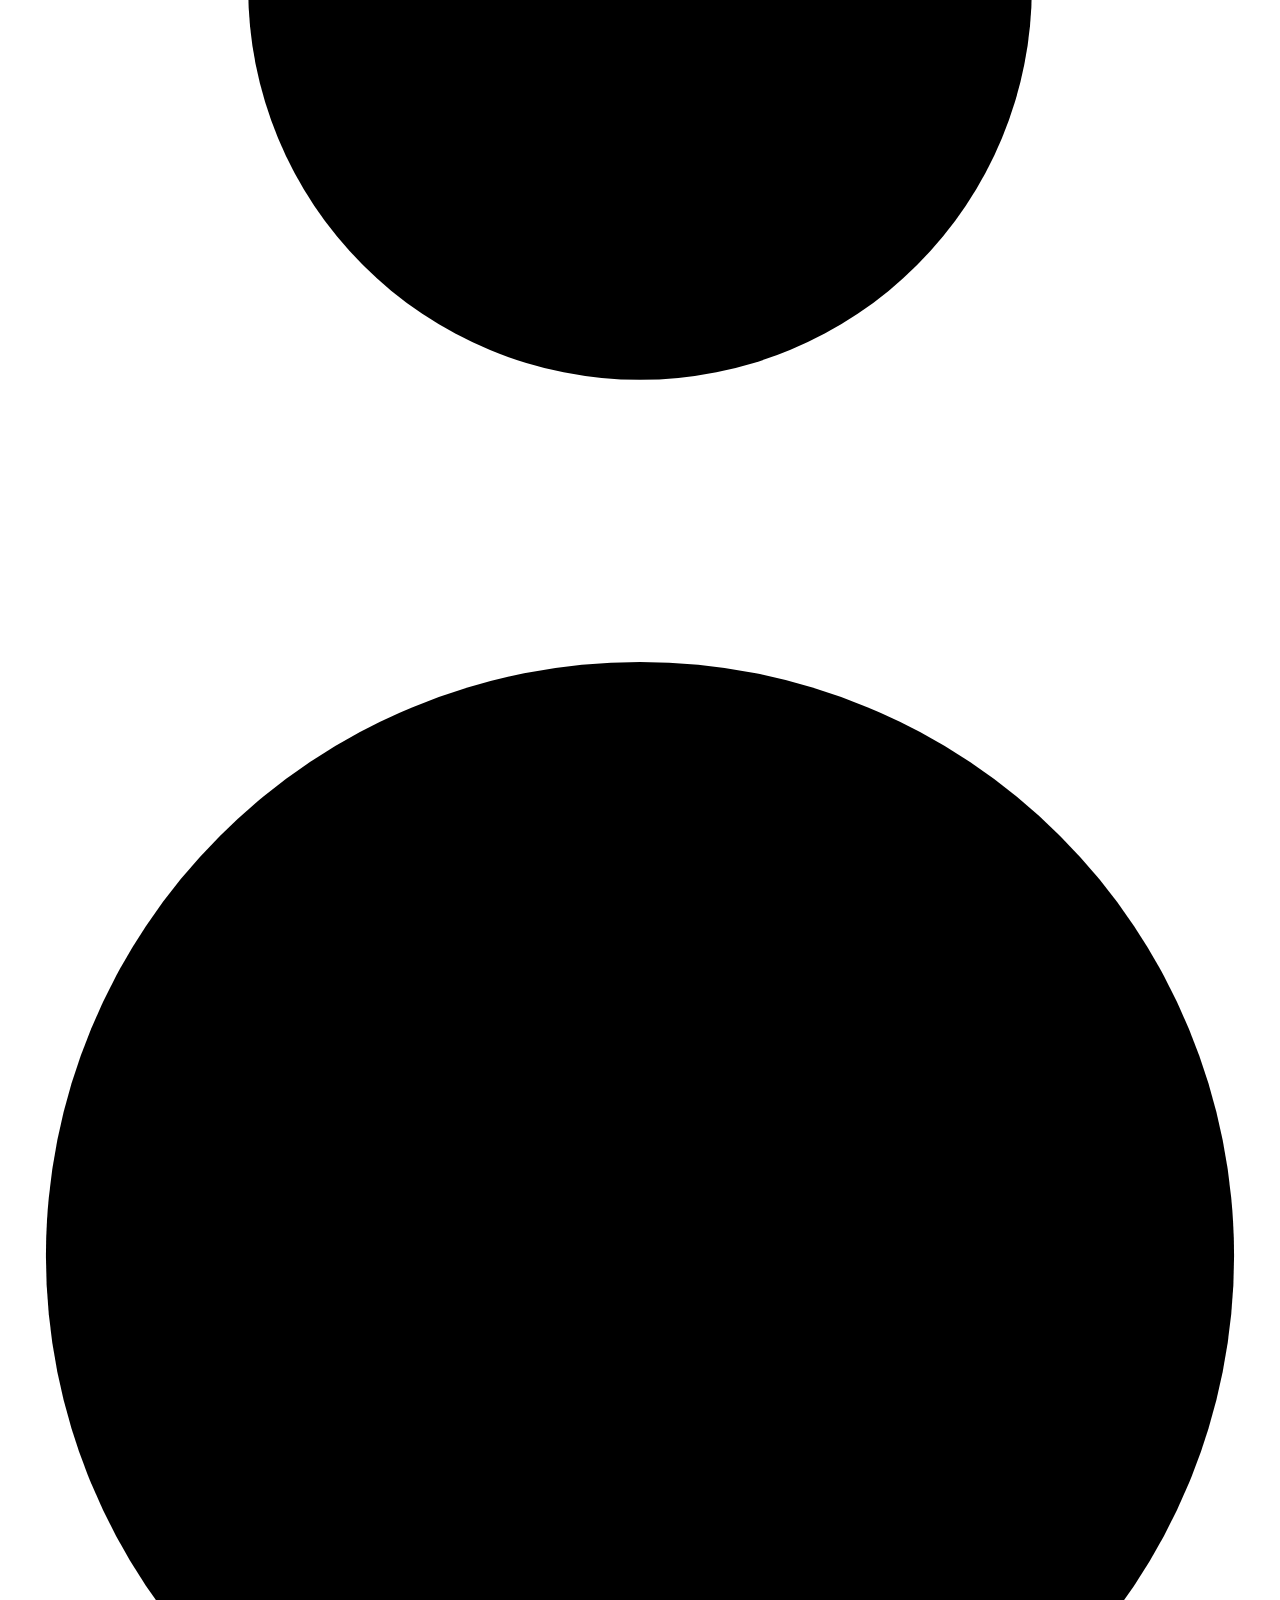
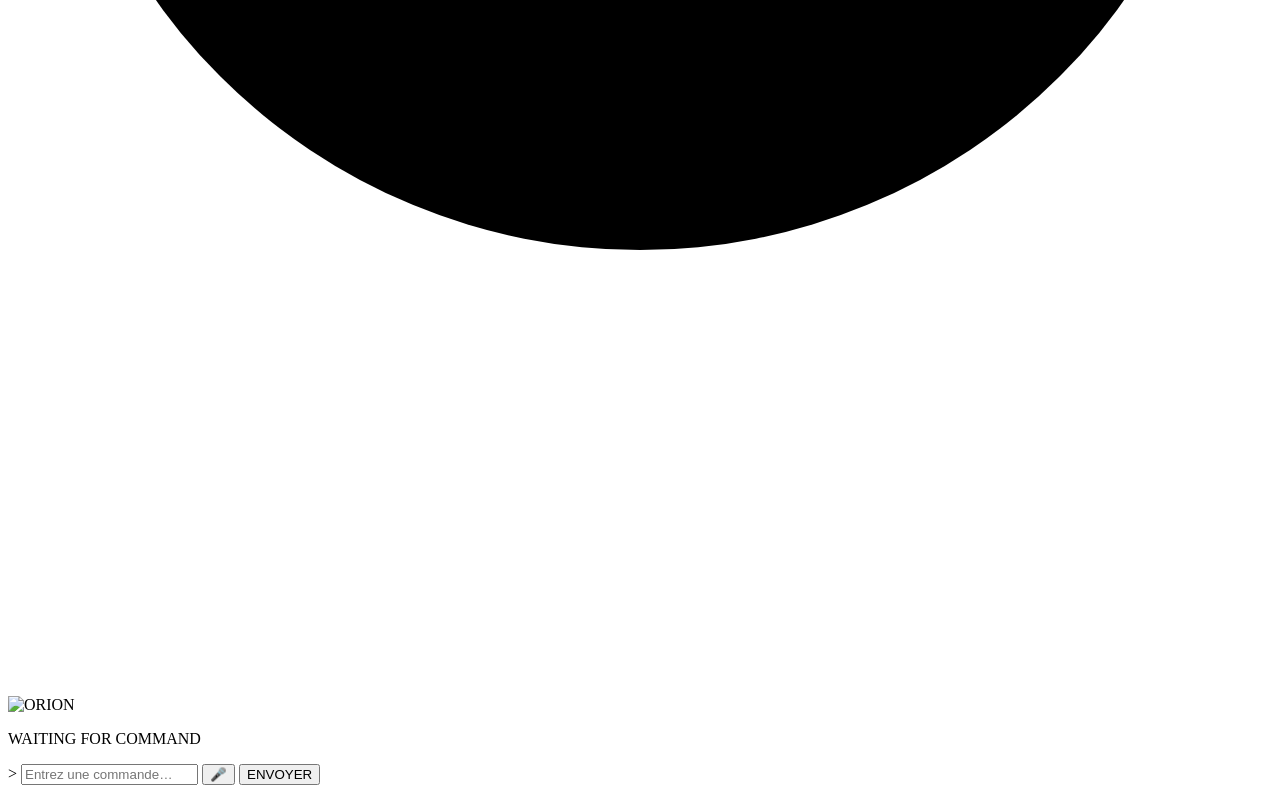
==== commit 0c4b1e4d: "Add push-to-talk mic input to the web HUD The web UI could speak (previous commit) but couldn't list" ====
--- a/orion/interfaces/web/static/index.html
+++ b/orion/interfaces/web/static/index.html
@@ -67,6 +67,11 @@
 <footer class="hud-input">
   <span class="prompt-caret">&gt;</span>
   <input id="input" type="text" autocomplete="off" placeholder="Entrez une commande…" />
+  <!-- Push-to-talk: click to start recording, click again to stop and
+       transcribe (app.js) — not always-listening/wake-word like the
+       Raspberry Pi voice loop, since that needs a mic held open
+       continuously, which a browser tab can't do unattended. -->
+  <button id="mic" type="button" title="Parler à Orion">🎤</button>
   <button id="send" type="button">ENVOYER</button>
 </footer>
 
